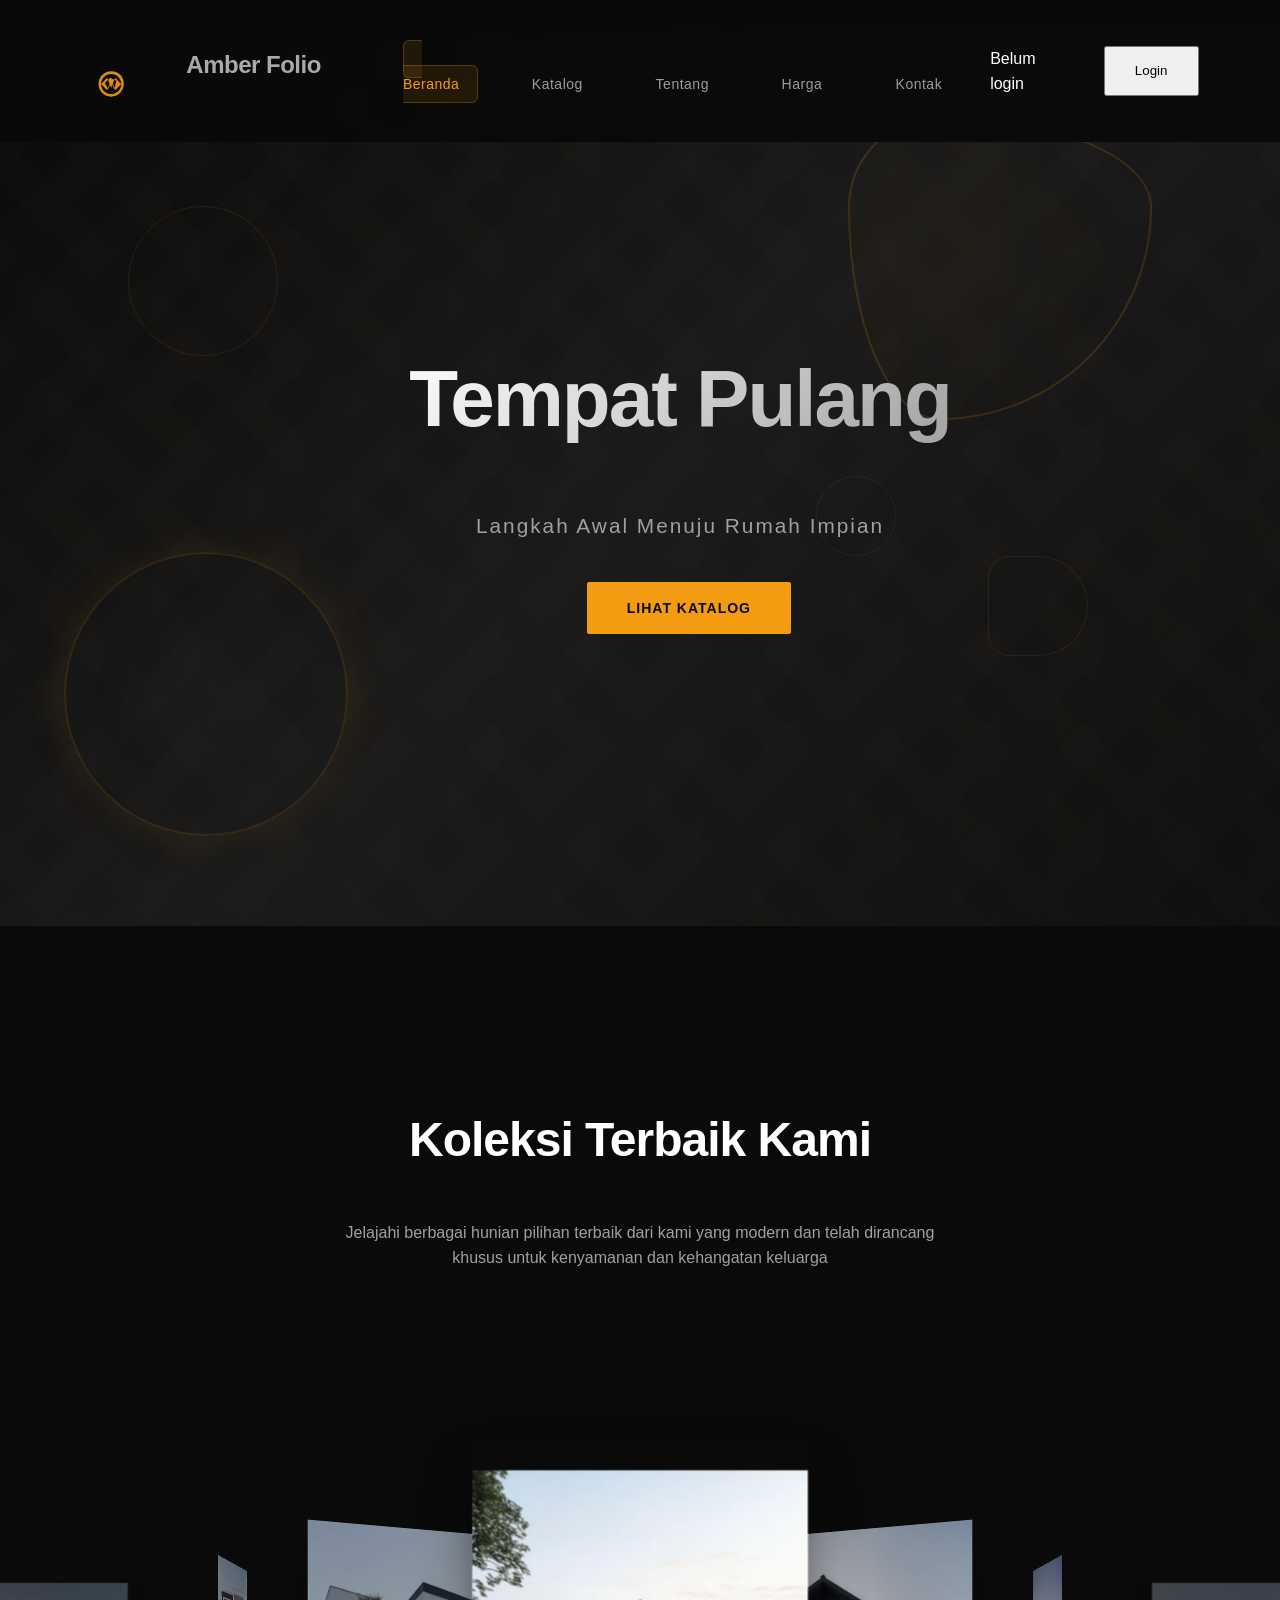
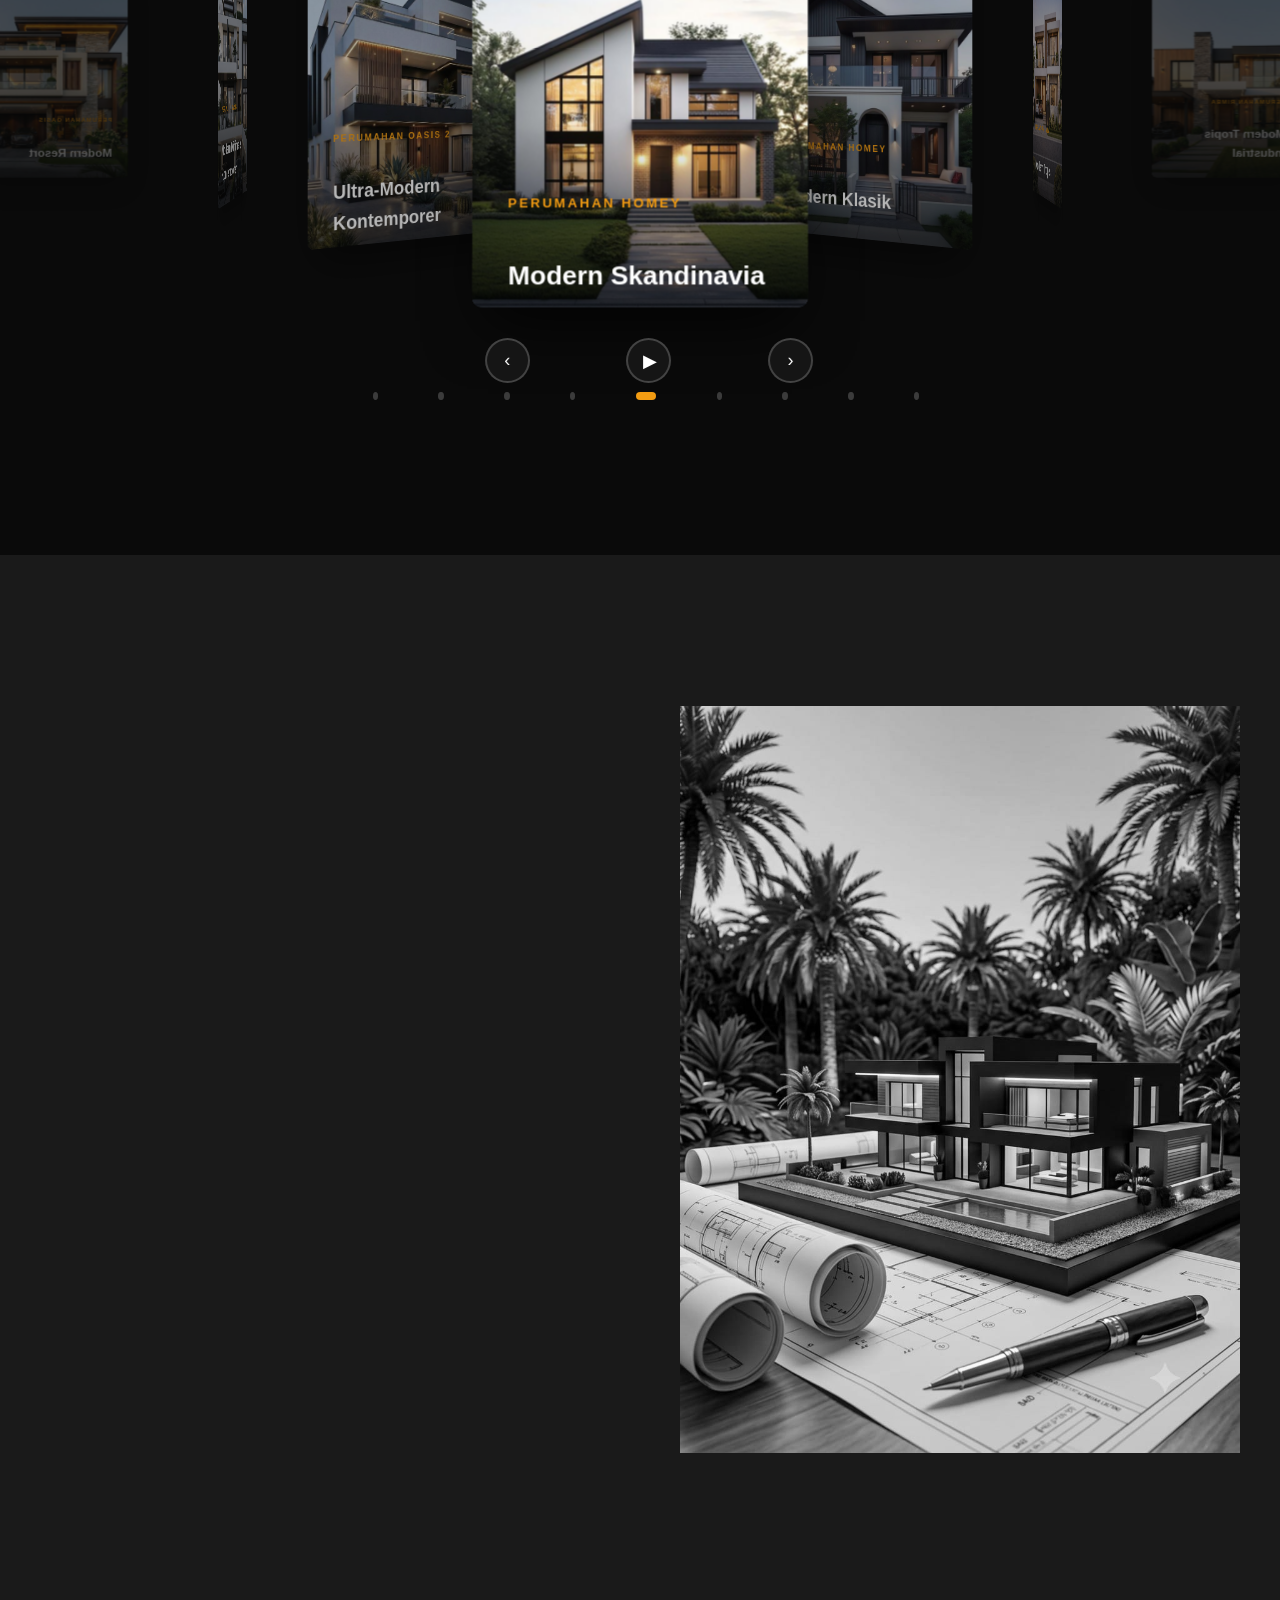
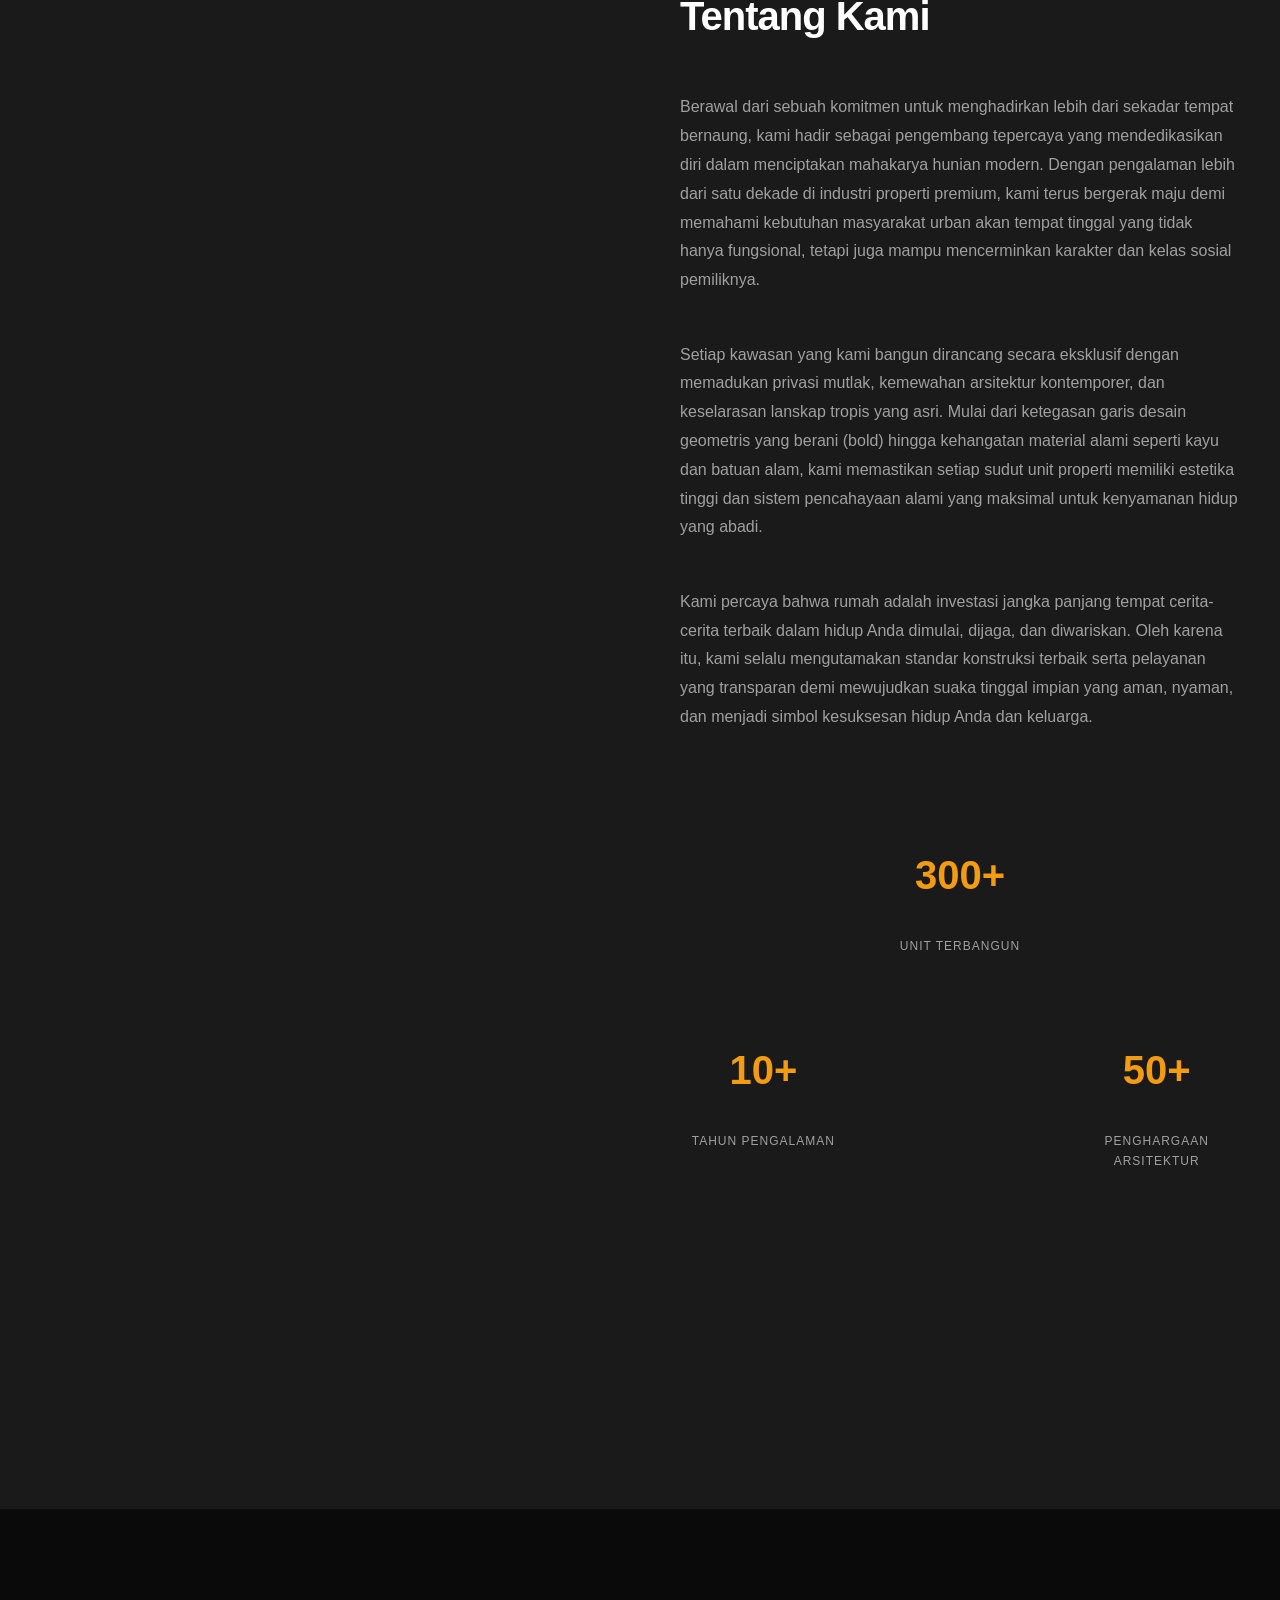
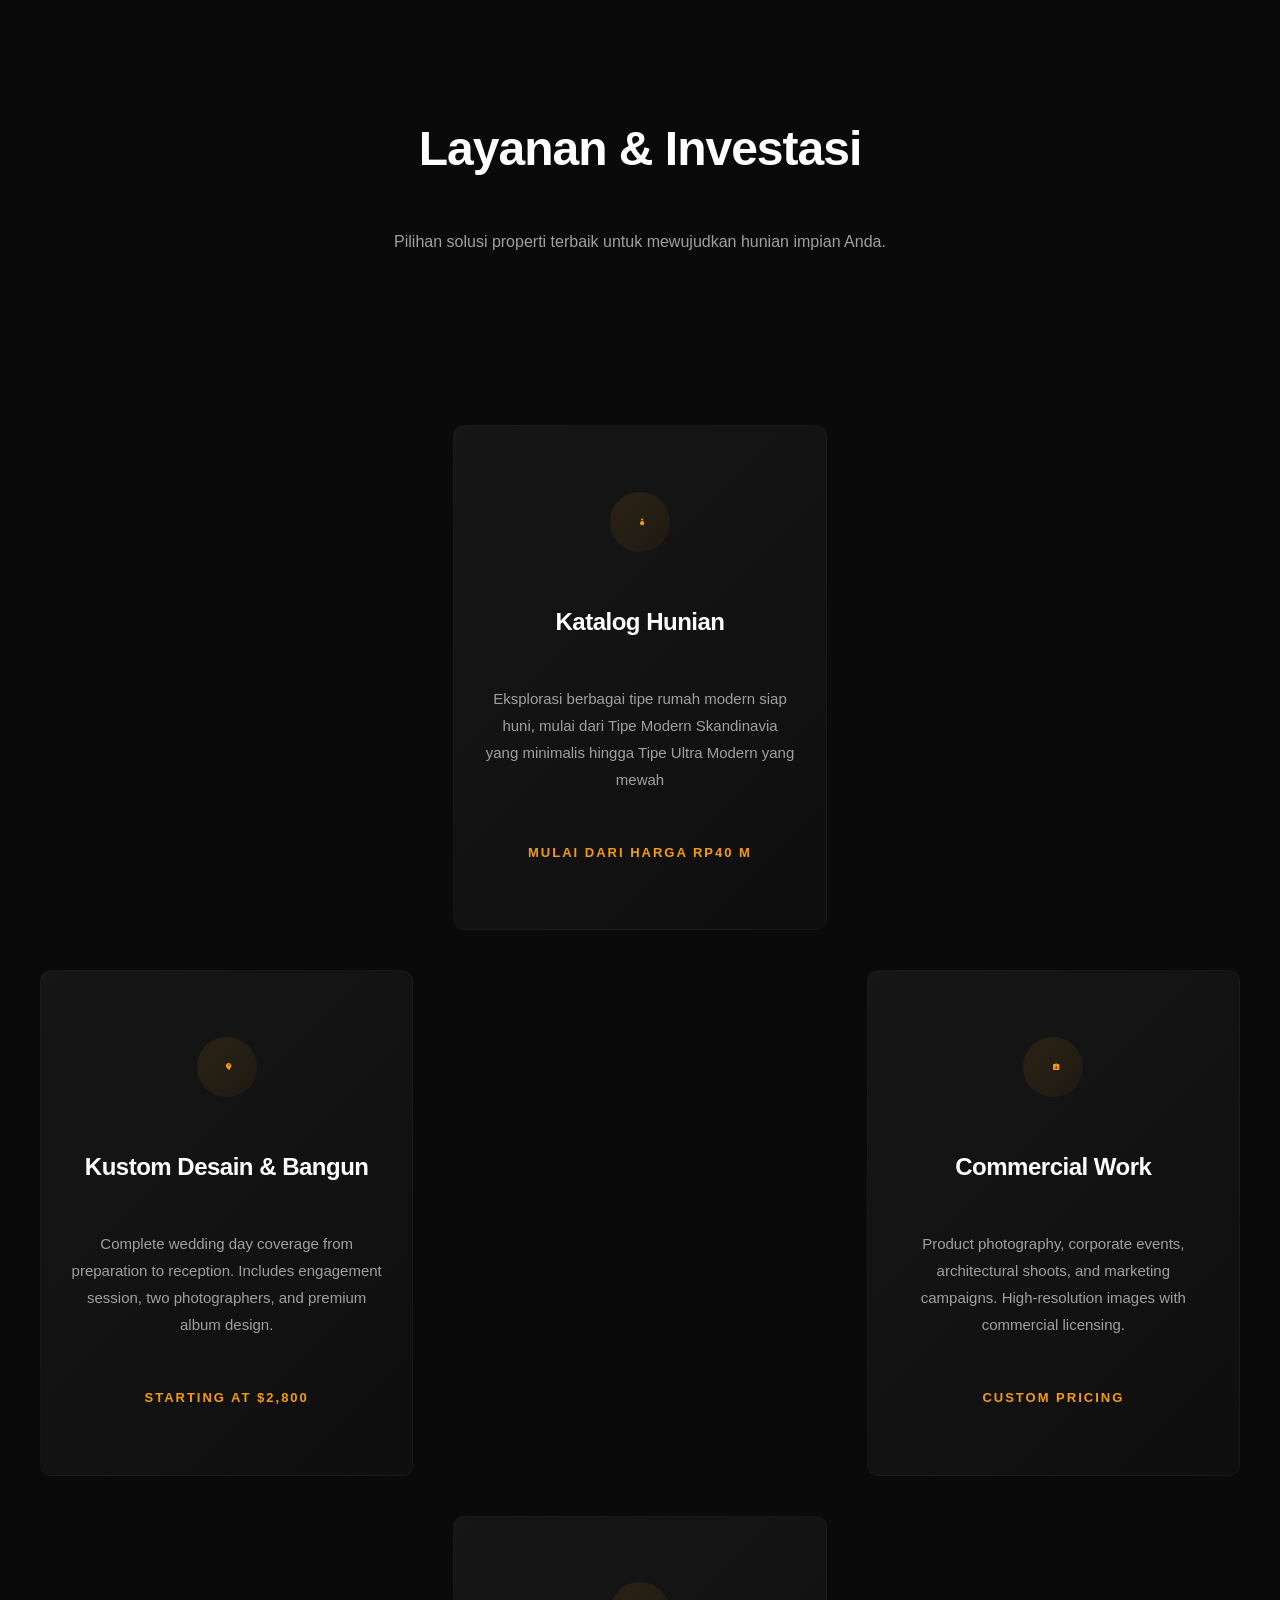
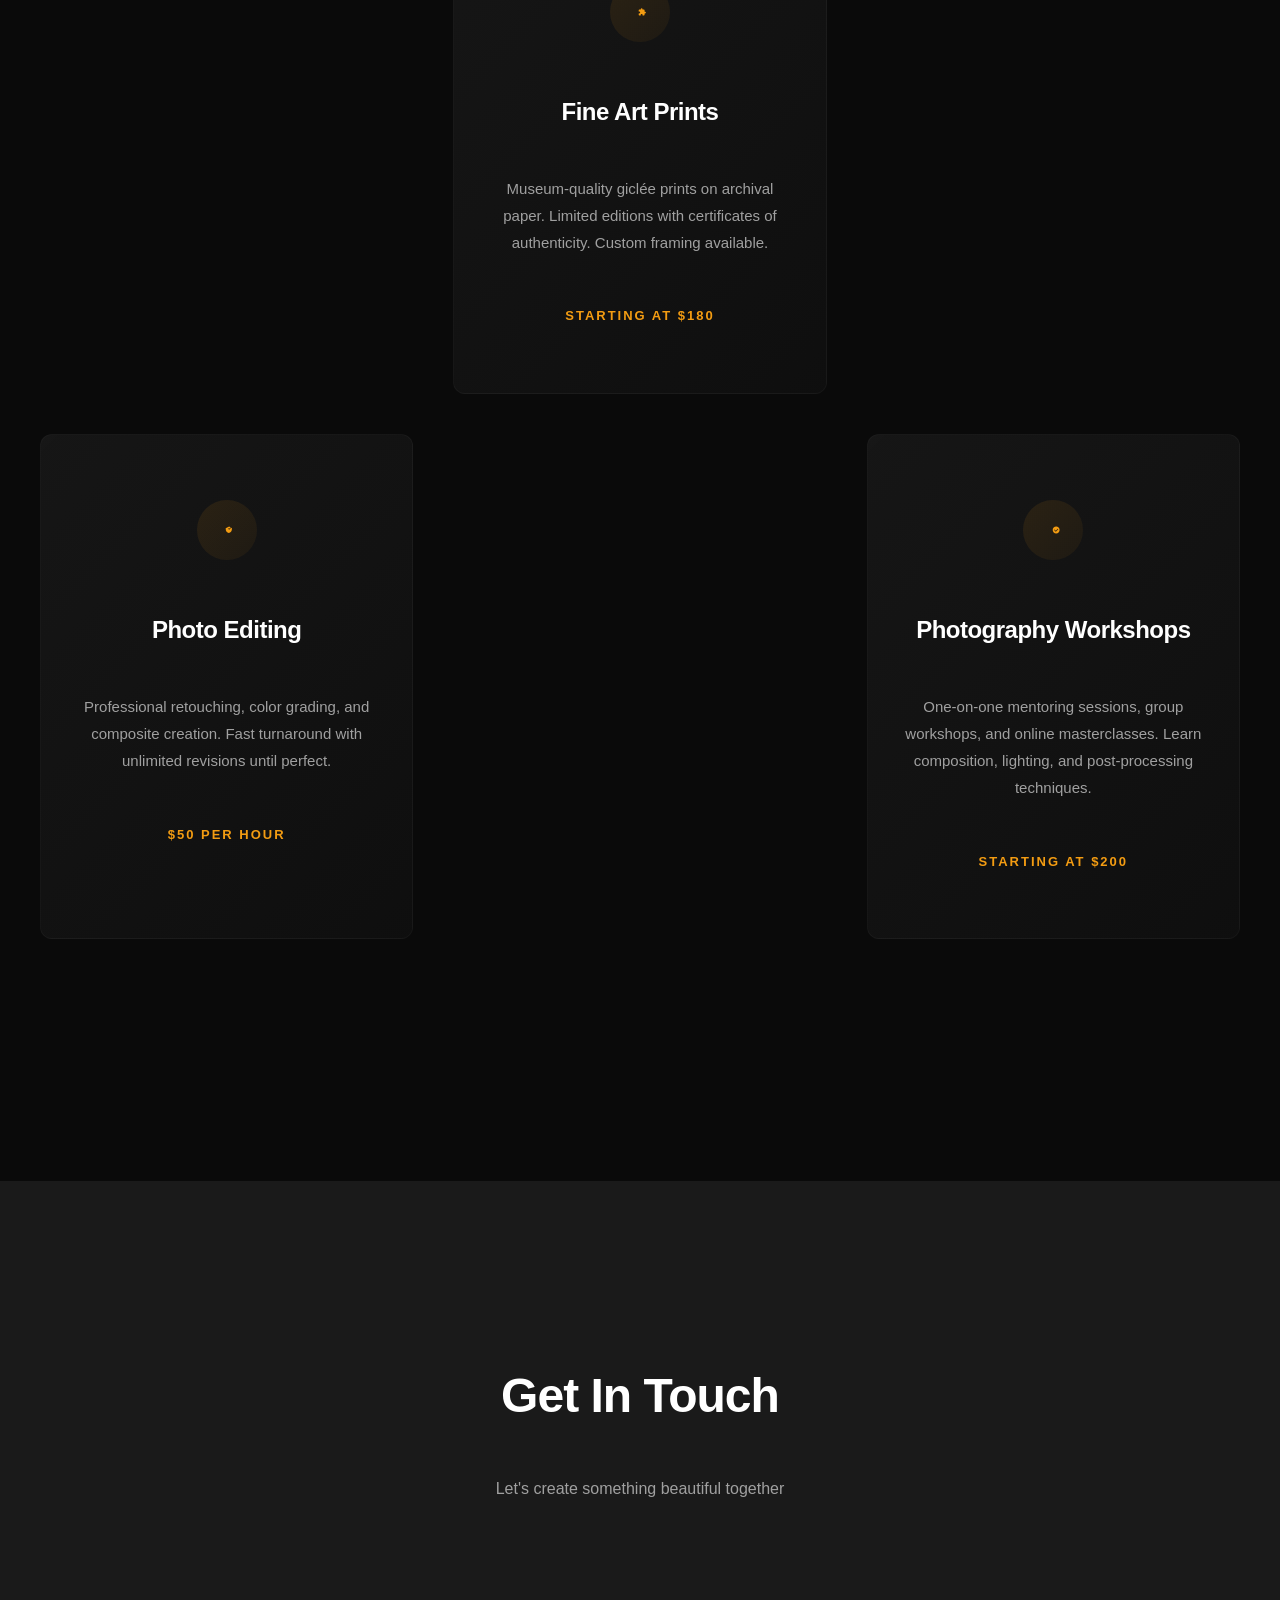
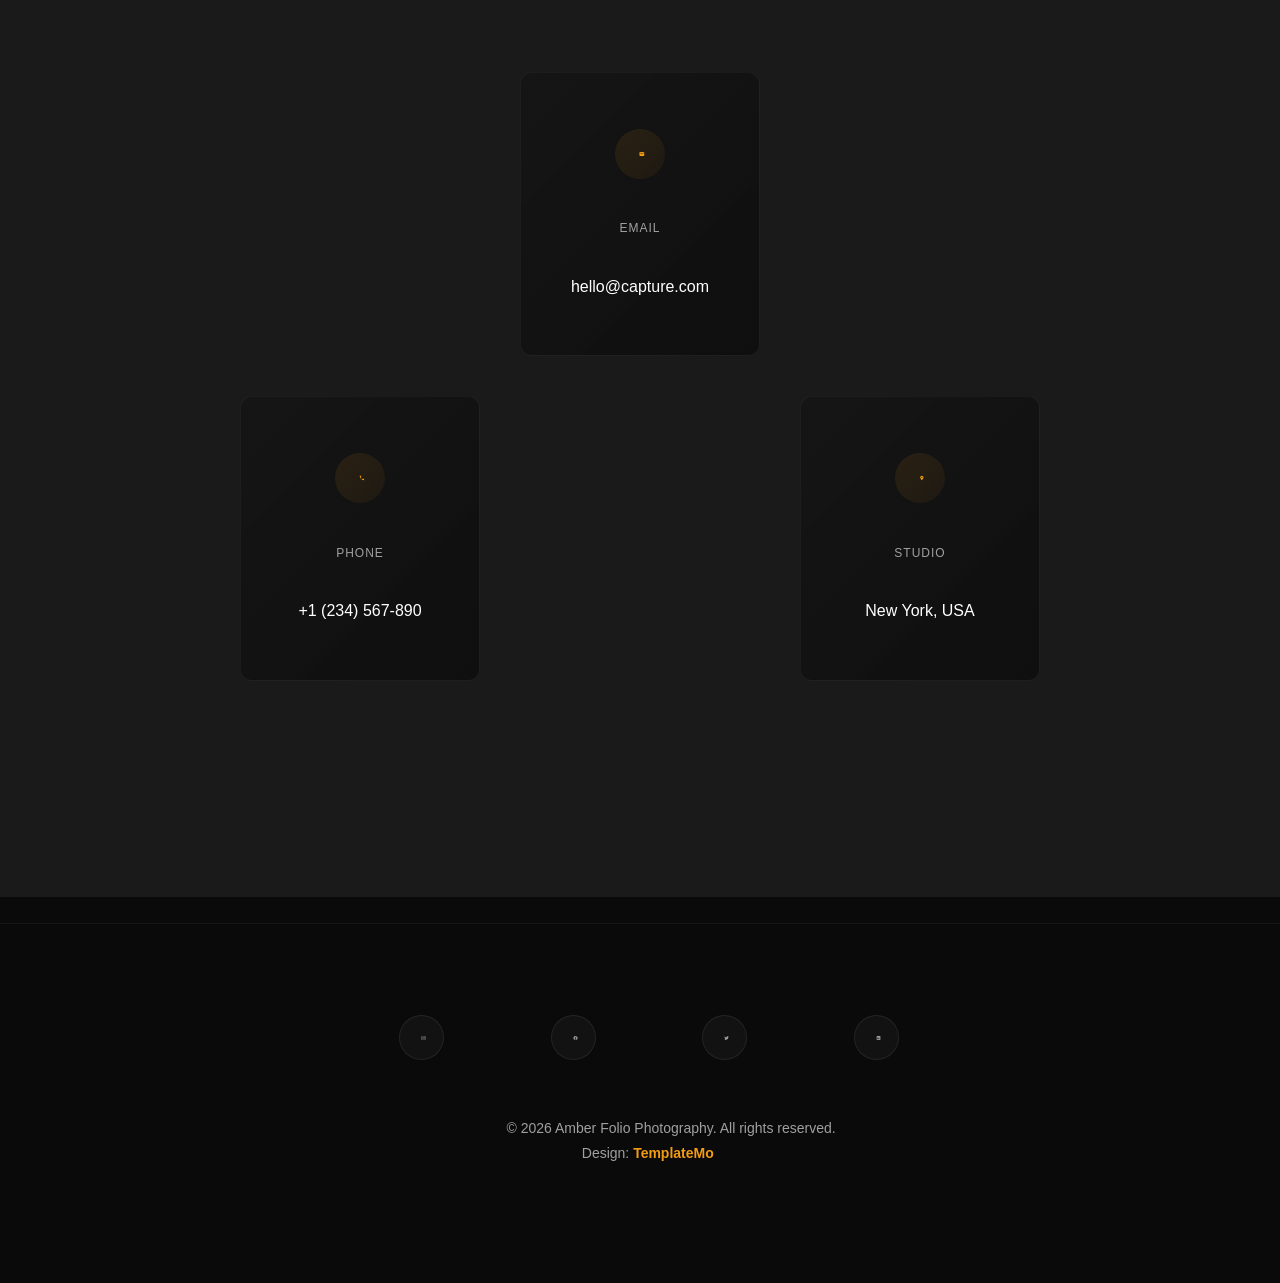
==== index.html @ 2e9ad2ec "Update index.html" ====
<!DOCTYPE html>
<html lang="en">
<head>
    <meta charset="UTF-8">
    <meta name="viewport" content="width=device-width, initial-scale=1.0">
    <title>Amber Folio Dark Photography Portfolio by TemplateMo</title>
    <link rel="stylesheet" href="templatemo-amber-folio.css">
<!--

TemplateMo 615 Amber Folio

https://templatemo.com/tm-615-amber-folio

-->
</head>
<body>
    <!-- Loading Screen -->
    <div class="loading-screen" id="loadingScreen">
        <div class="loader"></div>
    </div>

    <!-- Header Navigation -->
    <header id="header">
       <nav>
    <a href="#home" class="logo">
        <svg viewBox="0 0 24 24" xmlns="http://www.w3.org/2000/svg">
            <path d="M12 20C16.4 20 20 16.4 20 12C20 7.6 16.4 4 12 4C7.6 4 4 7.6 4 12C4 16.4 7.6 20 12 20M12 2C18.5 2 22 6.5 22 12C22 17.5 17.5 22 12 22C6.5 22 2 17.5 2 12C2 6.5 6.5 2 12 2M14.3 16.2L12 10L9.7 16.2L7 11.3L11.3 7L16.2 9.7L14.3 16.2M8.8 17L12 8L15.2 17L20 12L15.2 7L12 15L8.8 7L4 12L8.8 17Z"/>
        </svg>
        Amber Folio
    </a>
    
    <ul class="nav-menu" id="navMenu">
        <li><a href="#home">Beranda</a></li>
        <li><a href="#portfolio">Katalog</a></li>
        <li><a href="#about">Tentang</a></li>
        <li><a href="#services">Harga</a></li>
        <li><a href="#contact">Kontak</a></li>
        <br><br><br>
        <p id="userInfo">Belum login</p>
      <div id="authArea" style="display: flex; justify-content: flex-start;">
        <button onclick="window.location.href='login/login2.html'" class="nav-cta" style="width: 100px; height: 50px;">Login</button>
      </div>
    </ul>
    
    <div class="menu-toggle" id="menuToggle">
        <span></span>
        <span></span>
        <span></span>
    </div>
    </nav>
    </header>
    
    <!-- Hero Section -->
    <section class="hero-section" id="home">
        <div class="hero-bg"></div>
        <div class="hero-shapes">
            <div class="floating-accent accent-1"></div>
            <div class="floating-accent accent-2"></div>
            <div class="floating-accent accent-3"></div>
        </div>
        <div class="hero-content reveal">
            <h1 class="hero-title">Tempat Pulang</h1>
            <p class="hero-subtitle">Langkah Awal Menuju Rumah Impian</p>
            <a href="#portfolio" class="cta-button">Lihat Katalog</a>
        </div>
    </section>

    <!-- Portfolio Section with Coverflow -->
    <section class="portfolio-section" id="portfolio">
        <div class="section-header reveal">
            <h2 class="section-title">Koleksi Terbaik Kami</h2>
            <p class="section-subtitle">Jelajahi berbagai hunian pilihan terbaik dari kami yang modern dan telah dirancang khusus untuk kenyamanan dan kehangatan keluarga</p>
        </div>

        <div class="coverflow-wrapper">
            <div class="coverflow-container" id="coverflowContainer">
                <!-- Portrait Photography -->
                <div class="coverflow-item" data-index="0">
                    <img src="images/templatemo-amber-folio-01.jpg" alt="Portrait Photography" class="portfolio-image">
                    <div class="portfolio-overlay">
                        <div class="portfolio-category">Perumahan Rimba 2</div>
                        <h3 class="portfolio-title">Ultra-Modern Tropis</h3>
                        <p class="portfolio-description">3 lantai, garasi 2 mobil, 6 kamar, 4 kamar mandi</p>
                    </div>
                </div>

                <!-- Landscape Photography -->
                <div class="coverflow-item" data-index="1">
                    <img src="images/templatemo-amber-folio-02.jpg" alt="Landscape Photography" class="portfolio-image">
                    <div class="portfolio-overlay">
                        <div class="portfolio-category">Perumahan Oasis</div>
                        <h3 class="portfolio-title">Modern Resort</h3>
                        <p class="portfolio-description">3 lantai, garasi 4 mobil, 5 kamar, 4 kamar mandi</p>
                    </div>
                </div>

                <!-- Street Photography -->
                <div class="coverflow-item" data-index="2">
                    <img src="images/templatemo-amber-folio-03.jpg" alt="Street Photography" class="portfolio-image">
                    <div class="portfolio-overlay">
                        <div class="portfolio-category">Perumahan Oasis</div>
                        <h3 class="portfolio-title">Modern Minimalis Kontemporer</h3>
                        <p class="portfolio-description">4 lantai, garasi 4 mobil, 8 kamar, 6 kamar mandi</p>
                    </div>
                </div>

                <!-- Architecture Photography -->
                <div class="coverflow-item" data-index="3">
                    <img src="images/templatemo-amber-folio-04.jpg" alt="Architecture Photography" class="portfolio-image">
                    <div class="portfolio-overlay">
                        <div class="portfolio-category">Perumahan Oasis 2</div>
                        <h3 class="portfolio-title">Ultra-Modern Kontemporer</h3>
                        <p class="portfolio-description">3 lantai, 6 kamar, 4 kamar mandi</p>
                    </div>
                </div>

                <!-- Fashion Photography -->
                <div class="coverflow-item" data-index="4">
                    <img src="images/templatemo-amber-folio-05.jpg" alt="Fashion Photography" class="portfolio-image">
                    <div class="portfolio-overlay">
                        <div class="portfolio-category">Perumahan Homey</div>
                        <h3 class="portfolio-title">Modern Skandinavia</h3>
                        <p class="portfolio-description">2 lantai, 3 kamar, 2 kamar mandi</p>
                    </div>
                </div>

                <!-- Wildlife Photography -->
                <div class="coverflow-item" data-index="5">
                    <img src="images/templatemo-amber-folio-06.jpg" alt="Wildlife Photography" class="portfolio-image">
                    <div class="portfolio-overlay">
                        <div class="portfolio-category">Perumahan Homey</div>
                        <h3 class="portfolio-title">Modern Klasik</h3>
                        <p class="portfolio-description">2 lantai, garasi 2 mobil, 4 kamar, 3 kamar mandi</p>
                    </div>
                </div>

                <!-- Black & White Photography -->
                <div class="coverflow-item" data-index="6">
                    <img src="images/templatemo-amber-folio-07.jpg" alt="Black and White Photography" class="portfolio-image">
                    <div class="portfolio-overlay">
                        <div class="portfolio-category">Perumahan Rimba</div>
                        <h3 class="portfolio-title">Modern Tropis</h3>
                        <p class="portfolio-description">2 lantai, garasi 2 mobil, 3 kamar, 3 kamar mandi</p>
                    </div>
                </div>

                <!-- Event Photography -->
                <div class="coverflow-item" data-index="7">
                    <img src="images/templatemo-amber-folio-08.jpg" alt="Event Photography" class="portfolio-image">
                    <div class="portfolio-overlay">
                        <div class="portfolio-category">Perumahan Rimba</div>
                        <h3 class="portfolio-title">Modern Tropis Industrial</h3>
                        <p class="portfolio-description">2 lantai, garasi 2 mobil, 3 kamar, 3 kamar mandi</p>
                    </div>
                </div>

                <!-- Abstract Photography -->
                <div class="coverflow-item" data-index="8">
                    <img src="images/templatemo-amber-folio-09.jpg" alt="Abstract Photography" class="portfolio-image">
                    <div class="portfolio-overlay">
                        <div class="portfolio-category">Perumahan Bolddy</div>
                        <h3 class="portfolio-title">Modern Bold</h3>
                        <p class="portfolio-description">2 lantai, garasi 2 mobil, 3 kamar, 3 kamar mandi</p>
                    </div>
                </div>
            </div>

            <!-- Navigation Controls -->
            <div class="coverflow-controls">
                <button class="control-btn" id="prevBtn">‹</button>
                <button class="control-btn" id="playPauseBtn">▶</button>
                <button class="control-btn" id="nextBtn">›</button>
            </div>

            <!-- Indicators -->
            <div class="indicators" id="indicators">
                <div class="indicator active" data-index="0"></div>
                <div class="indicator" data-index="1"></div>
                <div class="indicator" data-index="2"></div>
                <div class="indicator" data-index="3"></div>
                <div class="indicator" data-index="4"></div>
                <div class="indicator" data-index="5"></div>
                <div class="indicator" data-index="6"></div>
                <div class="indicator" data-index="7"></div>
                <div class="indicator" data-index="8"></div>
            </div>
        </div>
    </section>

    <!-- About Section -->
    <section class="about-section" id="about">
        <div class="about-container reveal">
            <div class="about-image">
                <img src="images/templatemo-about-artist.jpg" alt="Photographer">
            </div>
            <div class="about-content">
                <h2>Tentang Kami</h2>
                <p>Berawal dari sebuah komitmen untuk menghadirkan lebih dari sekadar tempat bernaung, kami hadir sebagai pengembang tepercaya yang mendedikasikan diri dalam menciptakan mahakarya hunian modern. Dengan pengalaman lebih dari satu dekade di industri properti premium, kami terus bergerak maju demi memahami kebutuhan masyarakat urban akan tempat tinggal yang tidak hanya fungsional, tetapi juga mampu mencerminkan karakter dan kelas sosial pemiliknya.</p>
                <p>Setiap kawasan yang kami bangun dirancang secara eksklusif dengan memadukan privasi mutlak, kemewahan arsitektur kontemporer, dan keselarasan lanskap tropis yang asri. Mulai dari ketegasan garis desain geometris yang berani (bold) hingga kehangatan material alami seperti kayu dan batuan alam, kami memastikan setiap sudut unit properti memiliki estetika tinggi dan sistem pencahayaan alami yang maksimal untuk kenyamanan hidup yang abadi.</p>
                <p>Kami percaya bahwa rumah adalah investasi jangka panjang tempat cerita-cerita terbaik dalam hidup Anda dimulai, dijaga, dan diwariskan. Oleh karena itu, kami selalu mengutamakan standar konstruksi terbaik serta pelayanan yang transparan demi mewujudkan suaka tinggal impian yang aman, nyaman, dan menjadi simbol kesuksesan hidup Anda dan keluarga.</p>
                
                <div class="stats">
                    <div class="stat-item">
                        <div class="stat-number">300+</div>
                        <div class="stat-label">UNIT TERBANGUN</div>
                    </div>
                    <div class="stat-item">
                        <div class="stat-number">10+</div>
                        <div class="stat-label">TAHUN PENGALAMAN</div>
                    </div>
                    <div class="stat-item">
                        <div class="stat-number">50+</div>
                        <div class="stat-label">PENGHARGAAN ARSITEKTUR</div>
                    </div>
                </div>
            </div>
        </div>
    </section>

    <!-- Services Section -->
    <section class="services-section" id="services">
        <div class="services-container">
            <div class="section-header reveal">
                <h2 class="section-title">Layanan & Investasi</h2>
                <p class="section-subtitle">Pilihan solusi properti terbaik untuk mewujudkan hunian impian Anda.</p>
            </div>

            <div class="services-grid reveal">
                <div class="service-card">
                    <div class="service-icon">
                        <svg viewBox="0 0 24 24" xmlns="http://www.w3.org/2000/svg">
                            <path d="M12 2C10.34 2 9 3.34 9 5C9 6.66 10.34 8 12 8C13.66 8 15 6.66 15 5C15 3.34 13.66 2 12 2ZM12 9C8.69 9 6 11.69 6 15C6 16.66 6.56 18.17 7.5 19.32V22L12 20L16.5 22V19.32C17.44 18.17 18 16.66 18 15C18 11.69 15.31 9 12 9Z"/>
                        </svg>
                    </div>
                    <h3 class="service-title">Katalog Hunian</h3>
                    <p class="service-description">Eksplorasi berbagai tipe rumah modern siap huni, mulai dari Tipe Modern Skandinavia yang minimalis hingga  Tipe Ultra Modern yang mewah</p>
                    <div class="service-price">Mulai dari harga Rp40 M</div>
                </div>

                <div class="service-card">
                    <div class="service-icon">
                        <svg viewBox="0 0 24 24" xmlns="http://www.w3.org/2000/svg">
                            <path d="M12 6.5C12 5.67 11.33 5 10.5 5S9 5.67 9 6.5 9.67 8 10.5 8 12 7.33 12 6.5M13.5 5C12.67 5 12 5.67 12 6.5S12.67 8 13.5 8 15 7.33 15 6.5 14.33 5 13.5 5M12 21.35L5.35 14.7C3.58 12.93 2.61 10.54 2.61 8.04C2.61 3.74 6.05 0.25 10.36 0.21C14.72 0.17 18.29 3.69 18.29 8C18.29 10.53 17.34 12.88 15.58 14.65L12 21.35Z"/>
                        </svg>
                    </div>
                    <h3 class="service-title">Kustom Desain & Bangun</h3>
                    <p class="service-description">Complete wedding day coverage from preparation to reception. Includes engagement session, two photographers, and premium album design.</p>
                    <div class="service-price">Starting at $2,800</div>
                </div>

                <div class="service-card">
                    <div class="service-icon">
                        <svg viewBox="0 0 24 24" xmlns="http://www.w3.org/2000/svg">
                            <path d="M19 3H14.82C14.4 1.84 13.3 1 12 1S9.6 1.84 9.18 3H5C3.9 3 3 3.9 3 5V19C3 20.1 3.9 21 5 21H19C20.1 21 21 20.1 21 19V5C21 3.9 20.1 3 19 3ZM12 3C12.55 3 13 3.45 13 4S12.55 5 12 5 11 4.55 11 4 11.45 3 12 3ZM12 18L8 14H11V9H13V14H16L12 18Z"/>
                        </svg>
                    </div>
                    <h3 class="service-title">Commercial Work</h3>
                    <p class="service-description">Product photography, corporate events, architectural shoots, and marketing campaigns. High-resolution images with commercial licensing.</p>
                    <div class="service-price">Custom Pricing</div>
                </div>

                <div class="service-card">
                    <div class="service-icon">
                        <svg viewBox="0 0 24 24" xmlns="http://www.w3.org/2000/svg">
                            <path d="M20.5 11H19V7C19 5.9 18.1 5 17 5H13V3.5C13 2.12 11.88 1 10.5 1S8 2.12 8 3.5V5H4C2.9 5 2 5.9 2 7V10.8H3.5C4.99 10.8 6.2 12.01 6.2 13.5S4.99 16.2 3.5 16.2H2V20C2 21.1 2.9 22 4 22H7.8V20.5C7.8 19.01 9.01 17.8 10.5 17.8S13.2 19.01 13.2 20.5V22H17C18.1 22 19 21.1 19 20V16H20.5C21.88 16 23 14.88 23 13.5S21.88 11 20.5 11Z"/>
                        </svg>
                    </div>
                    <h3 class="service-title">Fine Art Prints</h3>
                    <p class="service-description">Museum-quality giclée prints on archival paper. Limited editions with certificates of authenticity. Custom framing available.</p>
                    <div class="service-price">Starting at $180</div>
                </div>

                <div class="service-card">
                    <div class="service-icon">
                        <svg viewBox="0 0 24 24" xmlns="http://www.w3.org/2000/svg">
                            <path d="M12 2L2 7V9C2 14.55 5.84 19.74 11 21C16.16 19.74 20 14.55 20 9V7L12 2ZM12 11.5L9 8.5L10.41 7.09L12 8.67L15.59 5.09L17 6.5L12 11.5Z"/>
                        </svg>
                    </div>
                    <h3 class="service-title">Photo Editing</h3>
                    <p class="service-description">Professional retouching, color grading, and composite creation. Fast turnaround with unlimited revisions until perfect.</p>
                    <div class="service-price">$50 per hour</div>
                </div>

                <div class="service-card">
                    <div class="service-icon">
                        <svg viewBox="0 0 24 24" xmlns="http://www.w3.org/2000/svg">
                            <path d="M12 2C6.48 2 2 6.48 2 12S6.48 22 12 22 22 17.52 22 12 17.52 2 12 2ZM11 17L6 12L7.41 10.59L11 14.17L16.59 8.59L18 10L11 17Z"/>
                        </svg>
                    </div>
                    <h3 class="service-title">Photography Workshops</h3>
                    <p class="service-description">One-on-one mentoring sessions, group workshops, and online masterclasses. Learn composition, lighting, and post-processing techniques.</p>
                    <div class="service-price">Starting at $200</div>
                </div>
            </div>
        </div>
    </section>

    <!-- Contact Section -->
    <section class="contact-section" id="contact">
        <div class="contact-container">
            <div class="section-header reveal">
                <h2 class="section-title">Get In Touch</h2>
                <p class="section-subtitle">Let's create something beautiful together</p>
            </div>

            <div class="contact-info reveal">
                <a href="mailto:hello@capture.com" class="contact-item">
                    <div class="contact-icon">
                        <svg viewBox="0 0 24 24" xmlns="http://www.w3.org/2000/svg">
                            <path d="M20 4H4C2.9 4 2 4.9 2 6V18C2 19.1 2.9 20 4 20H20C21.1 20 22 19.1 22 18V6C22 4.9 21.1 4 20 4ZM20 8L12 13L4 8V6L12 11L20 6V8Z"/>
                        </svg>
                    </div>
                    <div class="contact-label">Email</div>
                    <div class="contact-value">hello@capture.com</div>
                </a>

                <a href="tel:+1234567890" class="contact-item">
                    <div class="contact-icon">
                        <svg viewBox="0 0 24 24" xmlns="http://www.w3.org/2000/svg">
                            <path d="M6.62 10.79C8.06 13.62 10.38 15.94 13.21 17.38L15.41 15.18C15.69 14.9 16.08 14.82 16.43 14.93C17.55 15.3 18.75 15.5 20 15.5C20.55 15.5 21 15.95 21 16.5V20C21 20.55 20.55 21 20 21C10.61 21 3 13.39 3 4C3 3.45 3.45 3 4 3H7.5C8.05 3 8.5 3.45 8.5 4C8.5 5.25 8.7 6.45 9.07 7.57C9.18 7.92 9.1 8.31 8.82 8.59L6.62 10.79Z"/>
                        </svg>
                    </div>
                    <div class="contact-label">Phone</div>
                    <div class="contact-value">+1 (234) 567-890</div>
                </a>

                <a href="https://maps.google.com/?q=New+York+USA" target="_blank" rel="noopener" class="contact-item">
                    <div class="contact-icon">
                        <svg viewBox="0 0 24 24" xmlns="http://www.w3.org/2000/svg">
                            <path d="M12 2C8.13 2 5 5.13 5 9C5 14.25 12 22 12 22S19 14.25 19 9C19 5.13 15.87 2 12 2ZM12 11.5C10.62 11.5 9.5 10.38 9.5 9S10.62 6.5 12 6.5S14.5 7.62 14.5 9S13.38 11.5 12 11.5Z"/>
                        </svg>
                    </div>
                    <div class="contact-label">Studio</div>
                    <div class="contact-value">New York, USA</div>
                </a>
            </div>
        </div>
    </section>

    <!-- Footer -->
    <footer>
        <div class="footer-content">
            <div class="social-links">
                <a href="https://instagram.com" target="_blank" rel="noopener" class="social-link" aria-label="Instagram">
                    <svg viewBox="0 0 24 24" xmlns="http://www.w3.org/2000/svg">
                        <path d="M7.8 2H16.2C19.4 2 22 4.6 22 7.8V16.2C22 19.4 19.4 22 16.2 22H7.8C4.6 22 2 19.4 2 16.2V7.8C2 4.6 4.6 2 7.8 2M7.6 4C5.61 4 4 5.61 4 7.6V16.4C4 18.39 5.61 20 7.6 20H16.4C18.39 20 20 18.39 20 16.4V7.6C20 5.61 18.39 4 16.4 4H7.6M17.25 5.5C17.94 5.5 18.5 6.06 18.5 6.75S17.94 8 17.25 8S16 7.44 16 6.75S16.56 5.5 17.25 5.5M12 7C14.76 7 17 9.24 17 12S14.76 17 12 17S7 14.76 7 12S9.24 7 12 7M12 9C10.34 9 9 10.34 9 12S10.34 15 12 15S15 13.66 15 12S13.66 9 12 9Z"/>
                    </svg>
                </a>
                <a href="https://facebook.com/templatemo" target="_blank" rel="noopener" class="social-link" aria-label="Facebook">
                    <svg viewBox="0 0 24 24" xmlns="http://www.w3.org/2000/svg">
                        <path d="M12 2.04C6.5 2.04 2 6.53 2 12.06C2 17.06 5.66 21.21 10.44 21.96V14.96H7.9V12.06H10.44V9.85C10.44 7.34 11.93 5.96 14.22 5.96C15.31 5.96 16.45 6.15 16.45 6.15V8.62H15.19C13.95 8.62 13.56 9.39 13.56 10.18V12.06H16.34L15.89 14.96H13.56V21.96C18.34 21.21 22 17.06 22 12.06C22 6.53 17.5 2.04 12 2.04Z"/>
                    </svg>
                </a>
                <a href="https://x.com/minthu" target="_blank" rel="noopener" class="social-link" aria-label="Twitter">
                    <svg viewBox="0 0 24 24" xmlns="http://www.w3.org/2000/svg">
                        <path d="M22.46 6C21.69 6.35 20.86 6.58 20 6.69C20.88 6.16 21.56 5.32 21.88 4.31C21.05 4.81 20.13 5.16 19.16 5.36C18.37 4.5 17.26 4 16 4C13.65 4 11.73 5.92 11.73 8.29C11.73 8.63 11.77 8.96 11.84 9.27C8.28 9.09 5.11 7.38 3 4.79C2.63 5.42 2.42 6.16 2.42 6.94C2.42 8.43 3.17 9.75 4.33 10.5C3.62 10.5 2.96 10.3 2.38 10V10.03C2.38 12.11 3.86 13.85 5.82 14.24C5.46 14.34 5.08 14.39 4.69 14.39C4.42 14.39 4.15 14.36 3.89 14.31C4.43 16 6 17.26 7.89 17.29C6.43 18.45 4.58 19.13 2.56 19.13C2.22 19.13 1.88 19.11 1.54 19.07C3.44 20.29 5.74 21 8.23 21C16 21 20.33 14.46 20.33 8.79C20.33 8.6 20.33 8.42 20.32 8.23C21.16 7.63 21.88 6.87 22.46 6Z"/>
                    </svg>
                </a>
                <a href="https://linkedin.com" target="_blank" rel="noopener" class="social-link" aria-label="LinkedIn">
                    <svg viewBox="0 0 24 24" xmlns="http://www.w3.org/2000/svg">
                        <path d="M19 3C19.55 3 20.05 3.21 20.41 3.59C20.79 3.95 21 4.45 21 5V19C21 19.55 20.79 20.05 20.41 20.41C20.05 20.79 19.55 21 19 21H5C4.45 21 3.95 20.79 3.59 20.41C3.21 20.05 3 19.55 3 19V5C3 4.45 3.21 3.95 3.59 3.59C3.95 3.21 4.45 3 5 3H19M18.5 18.5V13.2C18.5 11.87 17.45 10.82 16.12 10.82C15.21 10.82 14.46 11.37 14.17 12.15V11H11.5V18.5H14.17V13.57C14.17 12.82 14.79 12.2 15.54 12.2C16.29 12.2 16.91 12.82 16.91 13.57V18.5H18.5M6.88 9.57C7.63 9.57 8.25 8.96 8.25 8.21C8.25 7.46 7.63 6.84 6.88 6.84C6.13 6.84 5.5 7.46 5.5 8.21C5.5 8.96 6.13 9.57 6.88 9.57M8.21 18.5V11H5.5V18.5H8.21Z"/>
                    </svg>
                </a>
            </div>
            <p class="footer-text">
                © 2026 Amber Folio Photography. All rights reserved.<br>
                Design: <a href="https://templatemo.com" target="_blank" rel="noopener">TemplateMo</a>
            </p>
        </div>
    </footer>
   <script src="templatemo-amber-script.js"></script>
    <script src="login/js/welcome.js"></script>
    <script>
        const params = new URLSearchParams(window.location.search);
        if (params.get("login") === "true") {
            document.getElementById("userInfo").textContent = "Sudah login";
        }
    </script>
</body>
</html>
---- templatemo-amber-folio.css ----
@charset "utf-8";
/* 

CSS Document 

TemplateMo 615 Amber Folio

https://templatemo.com/tm-615-amber-folio

*/

* {
	margin: 0;
	padding: 0;
	box-sizing: border-box;
}

:root {
	--primary-dark: #0a0a0a;
	--secondary-dark: #1a1a1a;
	--accent-color: #f39c12;
	--text-light: #ffffff;
	--text-gray: #a0a0a0;
	--card-dark: #151515;
}

html {
	scroll-behavior: smooth;
}

body {
	font-family: 'Inter', -apple-system, BlinkMacSystemFont, 'Segoe UI', sans-serif;
	background: var(--primary-dark);
	color: var(--text-light);
	overflow-x: hidden;
	line-height: 1.6;
}

/* Custom Scrollbar */
::-webkit-scrollbar {
	width: 8px;
}

::-webkit-scrollbar-track {
	background: var(--secondary-dark);
}

::-webkit-scrollbar-thumb {
	background: var(--accent-color);
	border-radius: 4px;
}

/* Header Navigation */
header {
	position: fixed;
	top: 0;
	left: 0;
	right: 0;
	background: rgba(10, 10, 10, 0.95);
	backdrop-filter: blur(10px);
	z-index: 1000;
	padding: 20px 0;
	transition: all 0.3s ease;
}

header.scrolled {
	padding: 15px 0;
	background: rgba(10, 10, 10, 0.98);
}

nav {
	max-width: 1400px;
	margin: 0 auto;
	padding: 0 30px;
	display: flex;
	justify-content: space-between;
	align-items: center;
}

.logo {
	font-size: 24px;
	font-weight: 700;
	letter-spacing: -0.5px;
	color: rgba(255, 255, 255, 0.65);
	text-decoration: none;
	display: flex;
	align-items: center;
	gap: 12px;
	transition: all 0.3s ease;
}

.logo:hover {
	color: rgba(255, 255, 255, 0.85);
}

.logo svg {
	width: 32px;
	height: 32px;
	fill: var(--accent-color);
	opacity: 0.9;
	transition: all 0.3s ease;
}

.logo:hover svg {
	opacity: 1;
	transform: rotate(-5deg) scale(1.05);
}

.nav-menu {
	display: flex;
	list-style: none;
	gap: 5px;
}

.nav-menu a {
	color: rgba(255, 255, 255, 0.6);
	text-decoration: none;
	font-size: 14px;
	font-weight: 500;
	letter-spacing: 0.5px;
	padding: 10px 18px;
	position: relative;
	transition: all 0.3s ease;
	border-radius: 6px;
	background: transparent;
	border: 1px solid transparent;
}

.nav-menu a::before {
	content: '';
	position: absolute;
	top: 50%;
	left: 50%;
	width: 0;
	height: 0;
	background: radial-gradient(circle, rgba(243, 156, 18, 0.15) 0%, transparent 70%);
	border-radius: 50%;
	transform: translate(-50%, -50%);
	transition: all 0.4s ease;
	z-index: -1;
}

.nav-menu a:hover {
	color: rgba(255, 255, 255, 0.9);
	background: linear-gradient(135deg,
			rgba(243, 156, 18, 0.08) 0%,
			rgba(243, 156, 18, 0.03) 100%);
	border-color: rgba(243, 156, 18, 0.2);
	transform: translateY(-1px);
}

.nav-menu a:hover::before {
	width: 100%;
	height: 100%;
	border-radius: 6px;
}

.nav-menu a.active {
	color: var(--accent-color);
	background: rgba(243, 156, 18, 0.1);
	border-color: rgba(243, 156, 18, 0.25);
}

/* Mobile Menu Toggle */
.menu-toggle {
	display: none;
	flex-direction: column;
	cursor: pointer;
	gap: 4px;
}

.menu-toggle span {
	width: 25px;
	height: 2px;
	background: var(--text-light);
	transition: all 0.3s ease;
}

/* Hero Section */
.hero-section {
	height: 100vh;
	display: flex;
	align-items: center;
	justify-content: center;
	position: relative;
	background: linear-gradient(135deg, #0a0a0a 0%, #1a1a1a 50%, #0f0f0f 100%);
	margin-top: 0;
	overflow: hidden;
}

.hero-bg {
	position: absolute;
	top: 0;
	left: 0;
	right: 0;
	bottom: 0;
	opacity: 0.2;
	background-image:
		repeating-linear-gradient(45deg, transparent, transparent 35px, rgba(243, 156, 18, 0.04) 35px, rgba(243, 156, 18, 0.04) 70px),
		repeating-linear-gradient(-45deg, transparent, transparent 35px, rgba(255, 255, 255, .04) 35px, rgba(255, 255, 255, .04) 70px),
		repeating-linear-gradient(90deg, transparent, transparent 50px, rgba(243, 156, 18, 0.03) 50px, rgba(243, 156, 18, 0.03) 100px);
}

/* Animated geometric shapes for hero background */
.hero-section::before {
	content: '';
	position: absolute;
	top: 10%;
	right: 10%;
	width: 300px;
	height: 300px;
	border: 2px solid rgba(243, 156, 18, 0.15);
	border-radius: 30% 70% 70% 30% / 30% 30% 70% 70%;
	animation: morphShape 20s ease-in-out infinite;
	background: radial-gradient(circle at 30% 50%, rgba(243, 156, 18, 0.03), transparent 70%);
}

.hero-section::after {
	content: '';
	position: absolute;
	bottom: 10%;
	left: 5%;
	width: 280px;
	height: 280px;
	border: 2px solid rgba(243, 156, 18, 0.12);
	border-radius: 50%;
	animation: rotateShape 25s linear infinite;
	background: radial-gradient(circle at 50% 50%, rgba(255, 255, 255, 0.02), transparent 60%);
	box-shadow: 0 0 40px rgba(243, 156, 18, 0.1);
}

/* Additional floating accent shapes */
.hero-shapes {
	position: absolute;
	top: 0;
	left: 0;
	width: 100%;
	height: 100%;
	pointer-events: none;
}

.floating-accent {
	position: absolute;
	border: 1px solid rgba(243, 156, 18, 0.1);
	animation: float 15s ease-in-out infinite;
}

.accent-1 {
	top: 20%;
	left: 10%;
	width: 150px;
	height: 150px;
	border-radius: 50%;
	animation-delay: 0s;
}

.accent-2 {
	bottom: 30%;
	right: 15%;
	width: 100px;
	height: 100px;
	border-radius: 30% 70% 70% 30%;
	animation-delay: -5s;
}

.accent-3 {
	top: 50%;
	right: 30%;
	width: 80px;
	height: 80px;
	border-radius: 50%;
	animation-delay: -10s;
	border-color: rgba(255, 255, 255, 0.05);
}

@keyframes morphShape {

	0%,
	100% {
		border-radius: 30% 70% 70% 30% / 30% 30% 70% 70%;
		transform: rotate(0deg) scale(1);
	}

	33% {
		border-radius: 70% 30% 30% 70% / 70% 70% 30% 30%;
		transform: rotate(120deg) scale(1.1);
	}

	66% {
		border-radius: 30% 70% 40% 60% / 60% 30% 70% 40%;
		transform: rotate(240deg) scale(0.95);
	}
}

@keyframes rotateShape {
	0% {
		transform: rotate(0deg) scale(1);
	}

	50% {
		transform: rotate(180deg) scale(1.05);
	}

	100% {
		transform: rotate(360deg) scale(1);
	}
}

@keyframes float {

	0%,
	100% {
		transform: translateY(0) translateX(0) rotate(0deg);
	}

	25% {
		transform: translateY(-20px) translateX(10px) rotate(90deg);
	}

	50% {
		transform: translateY(10px) translateX(-10px) rotate(180deg);
	}

	75% {
		transform: translateY(-10px) translateX(5px) rotate(270deg);
	}
}

.hero-content {
	text-align: center;
	z-index: 1;
	padding: 0 20px;
}

.hero-title {
	font-size: clamp(2.5rem, 8vw, 5rem);
	font-weight: 900;
	letter-spacing: -2px;
	margin-bottom: 20px;
	background: linear-gradient(135deg, #ffffff 0%, #a0a0a0 100%);
	-webkit-background-clip: text;
	-webkit-text-fill-color: transparent;
	background-clip: text;
}

.hero-subtitle {
	font-size: clamp(1rem, 2vw, 1.3rem);
	color: var(--text-gray);
	margin-bottom: 40px;
	font-weight: 300;
	letter-spacing: 2px;
}

.cta-button {
	display: inline-block;
	padding: 15px 40px;
	background: var(--accent-color);
	color: var(--primary-dark);
	text-decoration: none;
	font-weight: 600;
	font-size: 14px;
	letter-spacing: 1px;
	text-transform: uppercase;
	border-radius: 2px;
	transition: all 0.3s ease;
	position: relative;
	overflow: hidden;
}

.cta-button:hover {
	transform: translateY(-2px);
	box-shadow: 0 10px 30px rgba(243, 156, 18, 0.3);
}

/* Portfolio Section with Coverflow */
.portfolio-section {
	padding: 100px 0;
	position: relative;
	background: var(--primary-dark);
	min-height: 100vh;
	display: flex;
	flex-direction: column;
	align-items: center;
	justify-content: center;
}

.section-header {
	text-align: center;
	margin-bottom: 60px;
	padding: 0 20px;
}

.section-title {
	font-size: clamp(2rem, 5vw, 3rem);
	font-weight: 800;
	letter-spacing: -1px;
	margin-bottom: 15px;
}

.section-subtitle {
	color: var(--text-gray);
	font-size: 16px;
	max-width: 600px;
	margin: 0 auto;
}

/* Coverflow Container */
.coverflow-wrapper {
	width: 100%;
	position: relative;
	padding: 40px 0 80px;
}

.coverflow-container {
	width: 900px;
	max-width: 90vw;
	/* Dynamic height based on viewport: min 350px, preferred 45vh, max 500px */
	height: clamp(350px, 45vh, 500px);
	position: relative;
	transform-style: preserve-3d;
	margin: 0 auto;
	perspective: 1200px;
}

.coverflow-item {
	position: absolute;
	/* Dynamic width based on viewport: min 210px, preferred 27vh, max 300px */
	width: clamp(210px, 27vh, 300px);
	/* Dynamic height based on viewport: min 290px, preferred 38vh, max 420px */
	height: clamp(290px, 38vh, 420px);
	left: 50%;
	top: 50%;
	transform-origin: center center;
	cursor: pointer;
	transition: all 0.6s cubic-bezier(0.23, 1, 0.32, 1);
	border-radius: 8px;
	overflow: hidden;
	box-shadow: 0 25px 50px -12px rgba(0, 0, 0, 0.8);
}

/* Adjust for large screens (27" and above) */
@media (min-height: 900px) {
	.coverflow-container {
		height: clamp(450px, 50vh, 550px);
	}

	.coverflow-item {
		width: clamp(280px, 30vh, 340px);
		height: clamp(390px, 42vh, 480px);
	}
}

/* Adjust for small laptops */
@media (max-height: 768px) {
	.coverflow-container {
		height: clamp(300px, 42vh, 380px);
	}

	.coverflow-item {
		width: clamp(180px, 24vh, 240px);
		height: clamp(250px, 34vh, 320px);
	}
}

/* Reflection Effect */
.coverflow-item::after {
	content: '';
	position: absolute;
	top: 100%;
	left: 0;
	width: 100%;
	height: 100%;
	background: inherit;
	transform: scaleY(-1) translateY(1px);
	opacity: 0.15;
	filter: blur(2px);
	mask: linear-gradient(to bottom,
			rgba(0, 0, 0, 0.4) 0%,
			rgba(0, 0, 0, 0.2) 20%,
			rgba(0, 0, 0, 0.1) 40%,
			transparent 60%);
	-webkit-mask: linear-gradient(to bottom,
			rgba(0, 0, 0, 0.4) 0%,
			rgba(0, 0, 0, 0.2) 20%,
			rgba(0, 0, 0, 0.1) 40%,
			transparent 60%);
	pointer-events: none;
}

.portfolio-image {
	width: 100%;
	height: 100%;
	object-fit: cover;
	transition: transform 0.6s ease;
}

.coverflow-item:hover .portfolio-image {
	transform: scale(1.05);
}

.portfolio-overlay {
	position: absolute;
	bottom: 0;
	left: 0;
	right: 0;
	background: linear-gradient(to top,
			rgba(0, 0, 0, 0.95) 0%,
			rgba(0, 0, 0, 0.7) 40%,
			rgba(0, 0, 0, 0.3) 70%,
			transparent 100%);
	padding: 30px;
	transform: translateY(100px);
	transition: transform 0.4s ease;
}

.coverflow-item:hover .portfolio-overlay {
	transform: translateY(0);
}

.portfolio-category {
	font-size: 11px;
	text-transform: uppercase;
	letter-spacing: 2px;
	color: var(--accent-color);
	margin-bottom: 8px;
	font-weight: 600;
}

.portfolio-title {
	font-size: 22px;
	font-weight: 700;
	margin-bottom: 8px;
	color: var(--text-light);
}

.portfolio-description {
	font-size: 13px;
	color: var(--text-gray);
	line-height: 1.5;
}

/* Navigation Controls */
.coverflow-controls {
	position: absolute;
	bottom: 20px;
	left: 50%;
	transform: translateX(-50%);
	display: flex;
	gap: 15px;
	z-index: 10;
}

.control-btn {
	width: 45px;
	height: 45px;
	border: 2px solid rgba(255, 255, 255, 0.2);
	background: rgba(26, 26, 26, 0.8);
	backdrop-filter: blur(10px);
	color: var(--text-light);
	cursor: pointer;
	font-size: 18px;
	display: flex;
	align-items: center;
	justify-content: center;
	border-radius: 50%;
	transition: all 0.3s ease;
	position: relative;
}

.control-btn:hover {
	background: var(--accent-color);
	border-color: var(--accent-color);
	color: var(--primary-dark);
	transform: scale(1.1);
}

/* Adjust play button icon positioning */
#playPauseBtn {
	padding-left: 2px;
}

#playPauseBtn.playing {
	padding-left: 0;
}

/* Indicators */
.indicators {
	position: absolute;
	bottom: -40px;
	left: 50%;
	transform: translateX(-50%);
	display: flex;
	gap: 8px;
	z-index: 10;
}

.indicator {
	width: 8px;
	height: 8px;
	border-radius: 50%;
	background: rgba(255, 255, 255, 0.2);
	cursor: pointer;
	transition: all 0.3s ease;
}

.indicator.active {
	width: 30px;
	border-radius: 4px;
	background: var(--accent-color);
}

/* About Section */
.about-section {
	padding: 100px 30px;
	background: var(--secondary-dark);
}

.about-container {
	max-width: 1200px;
	margin: 0 auto;
	display: grid;
	grid-template-columns: 1fr 1fr;
	gap: 80px;
	align-items: center;
}

.about-image {
	position: relative;
	overflow: hidden;
	border-radius: 8px;
}

.about-image img {
	width: 100%;
	height: auto;
	display: block;
	filter: grayscale(100%);
	transition: filter 0.5s ease;
}

.about-image:hover img {
	filter: grayscale(0%);
}

.about-content h2 {
	font-size: clamp(2rem, 4vw, 2.5rem);
	margin-bottom: 20px;
	font-weight: 800;
	letter-spacing: -1px;
}

.about-content p {
	color: var(--text-gray);
	line-height: 1.8;
	margin-bottom: 20px;
	font-size: 16px;
}

.stats {
	display: grid;
	grid-template-columns: repeat(3, 1fr);
	gap: 30px;
	margin-top: 40px;
}

.stat-item {
	text-align: center;
}

.stat-number {
	font-size: 2.5rem;
	font-weight: 800;
	color: var(--accent-color);
	margin-bottom: 5px;
}

.stat-label {
	font-size: 12px;
	text-transform: uppercase;
	letter-spacing: 1px;
	color: var(--text-gray);
}

/* Services Section */
.services-section {
	padding: 100px 30px;
	background: var(--primary-dark);
}

.services-container {
	max-width: 1200px;
	margin: 0 auto;
}

.services-grid {
	display: grid;
	grid-template-columns: repeat(auto-fit, minmax(300px, 1fr));
	gap: 40px;
	margin-top: 60px;
}

.service-card {
	background: linear-gradient(135deg, rgba(26, 26, 26, 0.8), rgba(15, 15, 15, 0.9));
	padding: 40px 30px;
	border-radius: 12px;
	text-align: center;
	transition: all 0.4s ease;
	border: 1px solid rgba(255, 255, 255, 0.03);
	position: relative;
	overflow: hidden;
}

.service-card::before {
	content: '';
	position: absolute;
	top: -50%;
	right: -50%;
	width: 200%;
	height: 200%;
	background: radial-gradient(circle, var(--accent-color) 0%, transparent 70%);
	opacity: 0;
	transition: opacity 0.4s ease;
	pointer-events: none;
}

.service-card:hover::before {
	opacity: 0.05;
}

.service-card:hover {
	transform: translateY(-10px);
	border-color: rgba(243, 156, 18, 0.3);
	box-shadow: 0 20px 40px rgba(0, 0, 0, 0.5);
	background: linear-gradient(135deg, rgba(30, 30, 30, 0.9), rgba(20, 20, 20, 1));
}

.service-icon {
	width: 60px;
	height: 60px;
	margin: 0 auto 25px;
	display: flex;
	align-items: center;
	justify-content: center;
	background: linear-gradient(135deg, rgba(243, 156, 18, 0.1), rgba(243, 156, 18, 0.05));
	border-radius: 50%;
	transition: all 0.4s ease;
}

.service-card:hover .service-icon {
	transform: scale(1.1);
	background: linear-gradient(135deg, rgba(243, 156, 18, 0.15), rgba(243, 156, 18, 0.1));
}

.service-icon svg {
	width: 30px;
	height: 30px;
	fill: var(--accent-color);
}

.service-title {
	font-size: 1.5rem;
	margin-bottom: 18px;
	font-weight: 700;
	color: var(--text-light);
	letter-spacing: -0.5px;
}

.service-description {
	color: var(--text-gray);
	line-height: 1.8;
	font-size: 15px;
	margin-bottom: 25px;
}

.service-price {
	font-size: 13px;
	color: var(--accent-color);
	text-transform: uppercase;
	letter-spacing: 2px;
	font-weight: 600;
}

/* Contact Section */
.contact-section {
	padding: 100px 30px;
	background: var(--secondary-dark);
}

.contact-container {
	max-width: 800px;
	margin: 0 auto;
	text-align: center;
}

.contact-info {
	display: grid;
	grid-template-columns: repeat(auto-fit, minmax(200px, 1fr));
	gap: 40px;
	margin-top: 60px;
}

.contact-item {
	display: block;
	padding: 30px;
	background: linear-gradient(135deg, rgba(21, 21, 21, 0.9), rgba(15, 15, 15, 1));
	border-radius: 12px;
	transition: all 0.4s ease;
	text-decoration: none;
	border: 1px solid rgba(255, 255, 255, 0.05);
	cursor: pointer;
	position: relative;
	overflow: hidden;
}

.contact-item::before {
	content: '';
	position: absolute;
	top: -50%;
	left: -50%;
	width: 200%;
	height: 200%;
	background: radial-gradient(circle, var(--accent-color) 0%, transparent 70%);
	opacity: 0;
	transition: opacity 0.4s ease;
	pointer-events: none;
}

.contact-item:hover::before {
	opacity: 0.08;
}

.contact-item:hover {
	transform: translateY(-8px) scale(1.02);
	box-shadow: 0 15px 35px rgba(0, 0, 0, 0.6);
	border-color: rgba(243, 156, 18, 0.3);
}

.contact-icon {
	width: 50px;
	height: 50px;
	margin: 0 auto 15px;
	display: flex;
	align-items: center;
	justify-content: center;
	background: linear-gradient(135deg, rgba(243, 156, 18, 0.1), rgba(243, 156, 18, 0.05));
	border-radius: 50%;
	transition: all 0.4s ease;
}

.contact-item:hover .contact-icon {
	transform: rotate(5deg) scale(1.1);
	background: linear-gradient(135deg, rgba(243, 156, 18, 0.2), rgba(243, 156, 18, 0.1));
}

.contact-icon svg {
	width: 24px;
	height: 24px;
	fill: var(--accent-color);
}

.contact-label {
	font-size: 12px;
	text-transform: uppercase;
	letter-spacing: 1px;
	color: var(--text-gray);
	margin-bottom: 10px;
}

.contact-value {
	color: var(--text-light);
	font-size: 16px;
	text-decoration: none;
	transition: color 0.3s ease;
}

.contact-item:hover .contact-value {
	color: var(--accent-color);
}

/* Footer */
footer {
	background: var(--primary-dark);
	padding: 40px 30px;
	text-align: center;
	border-top: 1px solid rgba(255, 255, 255, 0.05);
}

.footer-content {
	max-width: 1200px;
	margin: 0 auto;
}

.social-links {
	display: flex;
	justify-content: center;
	gap: 20px;
	margin-bottom: 30px;
}

.social-link {
	width: 45px;
	height: 45px;
	border: 1px solid rgba(255, 255, 255, 0.08);
	border-radius: 50%;
	display: flex;
	align-items: center;
	justify-content: center;
	color: var(--text-gray);
	text-decoration: none;
	transition: all 0.3s ease;
	background: rgba(26, 26, 26, 0.5);
	position: relative;
	overflow: hidden;
}

.social-link::before {
	content: '';
	position: absolute;
	top: 50%;
	left: 50%;
	width: 0;
	height: 0;
	border-radius: 50%;
	background: var(--accent-color);
	transition: all 0.4s ease;
	transform: translate(-50%, -50%);
}

.social-link:hover::before {
	width: 100%;
	height: 100%;
}

.social-link svg {
	width: 20px;
	height: 20px;
	fill: var(--text-gray);
	z-index: 1;
	transition: all 0.3s ease;
}

.social-link:hover {
	border-color: var(--accent-color);
	transform: translateY(-3px);
}

.social-link:hover svg {
	fill: var(--primary-dark);
}

.footer-text {
	color: var(--text-gray);
	font-size: 14px;
	line-height: 1.8;
}

.footer-text a {
	color: var(--accent-color);
	text-decoration: none;
	font-weight: 600;
	transition: opacity 0.3s ease;
}

.footer-text a:hover {
	opacity: 0.8;
}

/* Mobile Responsive Styles */
@media (max-width: 768px) {
	.nav-menu {
		position: fixed;
		left: -100%;
		top: 70px;
		flex-direction: column;
		background: rgba(10, 10, 10, 0.98);
		width: 100%;
		text-align: center;
		transition: 0.3s;
		padding: 30px 0;
		gap: 10px;
		backdrop-filter: blur(10px);
	}

	.nav-menu.active {
		left: 0;
	}

	.nav-menu a {
		padding: 12px 20px;
		display: block;
		font-size: 16px;
	}

	.menu-toggle {
		display: flex;
	}

	.menu-toggle.active span:nth-child(1) {
		transform: rotate(45deg) translate(5px, 5px);
	}

	.menu-toggle.active span:nth-child(2) {
		opacity: 0;
	}

	.menu-toggle.active span:nth-child(3) {
		transform: rotate(-45deg) translate(5px, -5px);
	}

	.coverflow-container {
		height: clamp(280px, 40vh, 350px);
	}

	.coverflow-item {
		width: clamp(170px, 22vh, 220px);
		height: clamp(230px, 30vh, 300px);
	}

	.about-container {
		grid-template-columns: 1fr;
		gap: 40px;
	}

	.stats {
		grid-template-columns: repeat(3, 1fr);
		gap: 20px;
	}

	.stat-number {
		font-size: 1.8rem;
	}

	.contact-info {
		grid-template-columns: 1fr;
		gap: 20px;
	}
}

@media (max-width: 480px) {
	.hero-title {
		font-size: 2.5rem;
	}

	.coverflow-container {
		height: clamp(250px, 38vh, 320px);
	}

	.coverflow-item {
		width: clamp(150px, 20vh, 200px);
		height: clamp(200px, 28vh, 280px);
	}

	.portfolio-overlay {
		padding: 20px;
	}

	.portfolio-title {
		font-size: 18px;
	}

	.services-grid {
		grid-template-columns: 1fr;
	}
}

/* Loading Animation */
.loading-screen {
	position: fixed;
	top: 0;
	left: 0;
	right: 0;
	bottom: 0;
	background: var(--primary-dark);
	display: flex;
	align-items: center;
	justify-content: center;
	z-index: 9999;
	transition: opacity 0.5s ease;
}

.loading-screen.hidden {
	opacity: 0;
	pointer-events: none;
}

.loader {
	width: 50px;
	height: 50px;
	border: 3px solid rgba(255, 255, 255, 0.1);
	border-top-color: var(--accent-color);
	border-radius: 50%;
	animation: spin 1s linear infinite;
}

@keyframes spin {
	0% {
		transform: rotate(0deg);
	}

	100% {
		transform: rotate(360deg);
	}
}

/* Smooth Reveal Animations */
.reveal {
	opacity: 0;
	transform: translateY(30px);
	transition: all 0.8s ease;
}

.reveal.active {
	opacity: 1;
	transform: translateY(0);
}
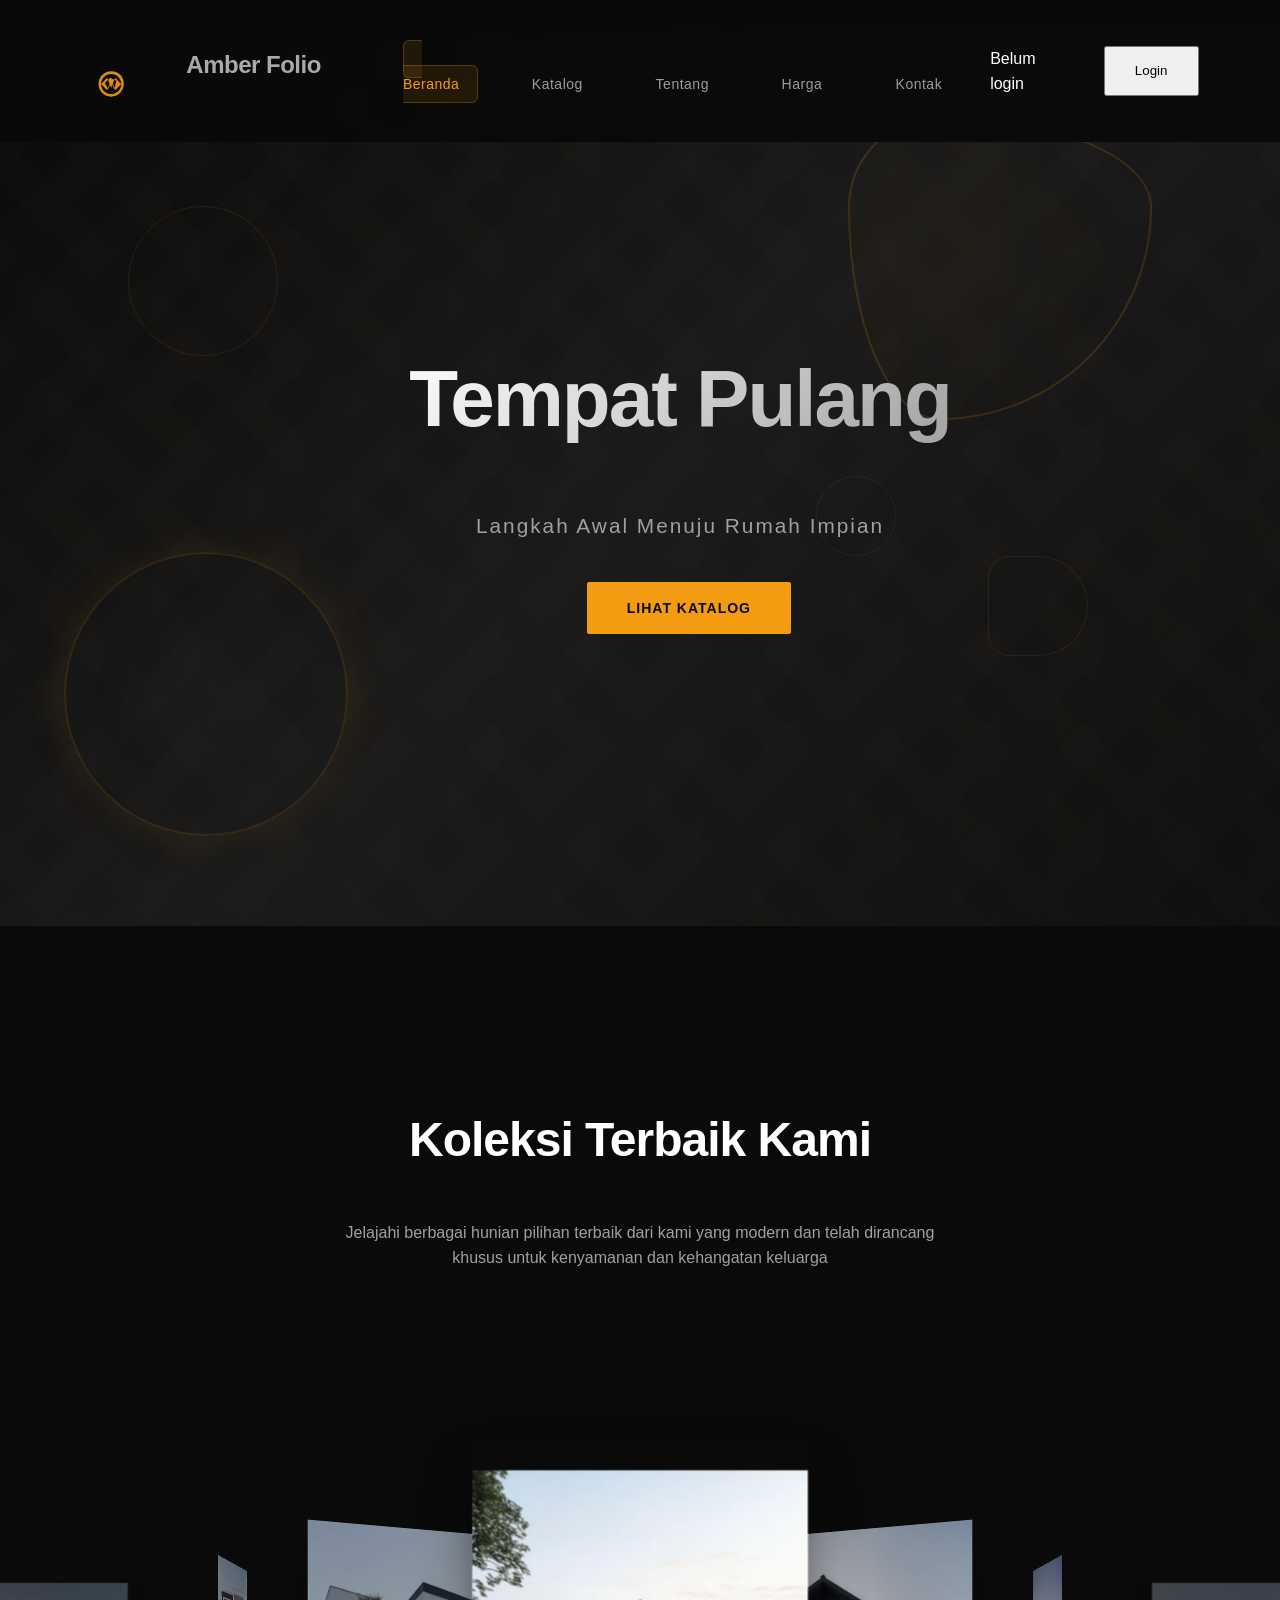
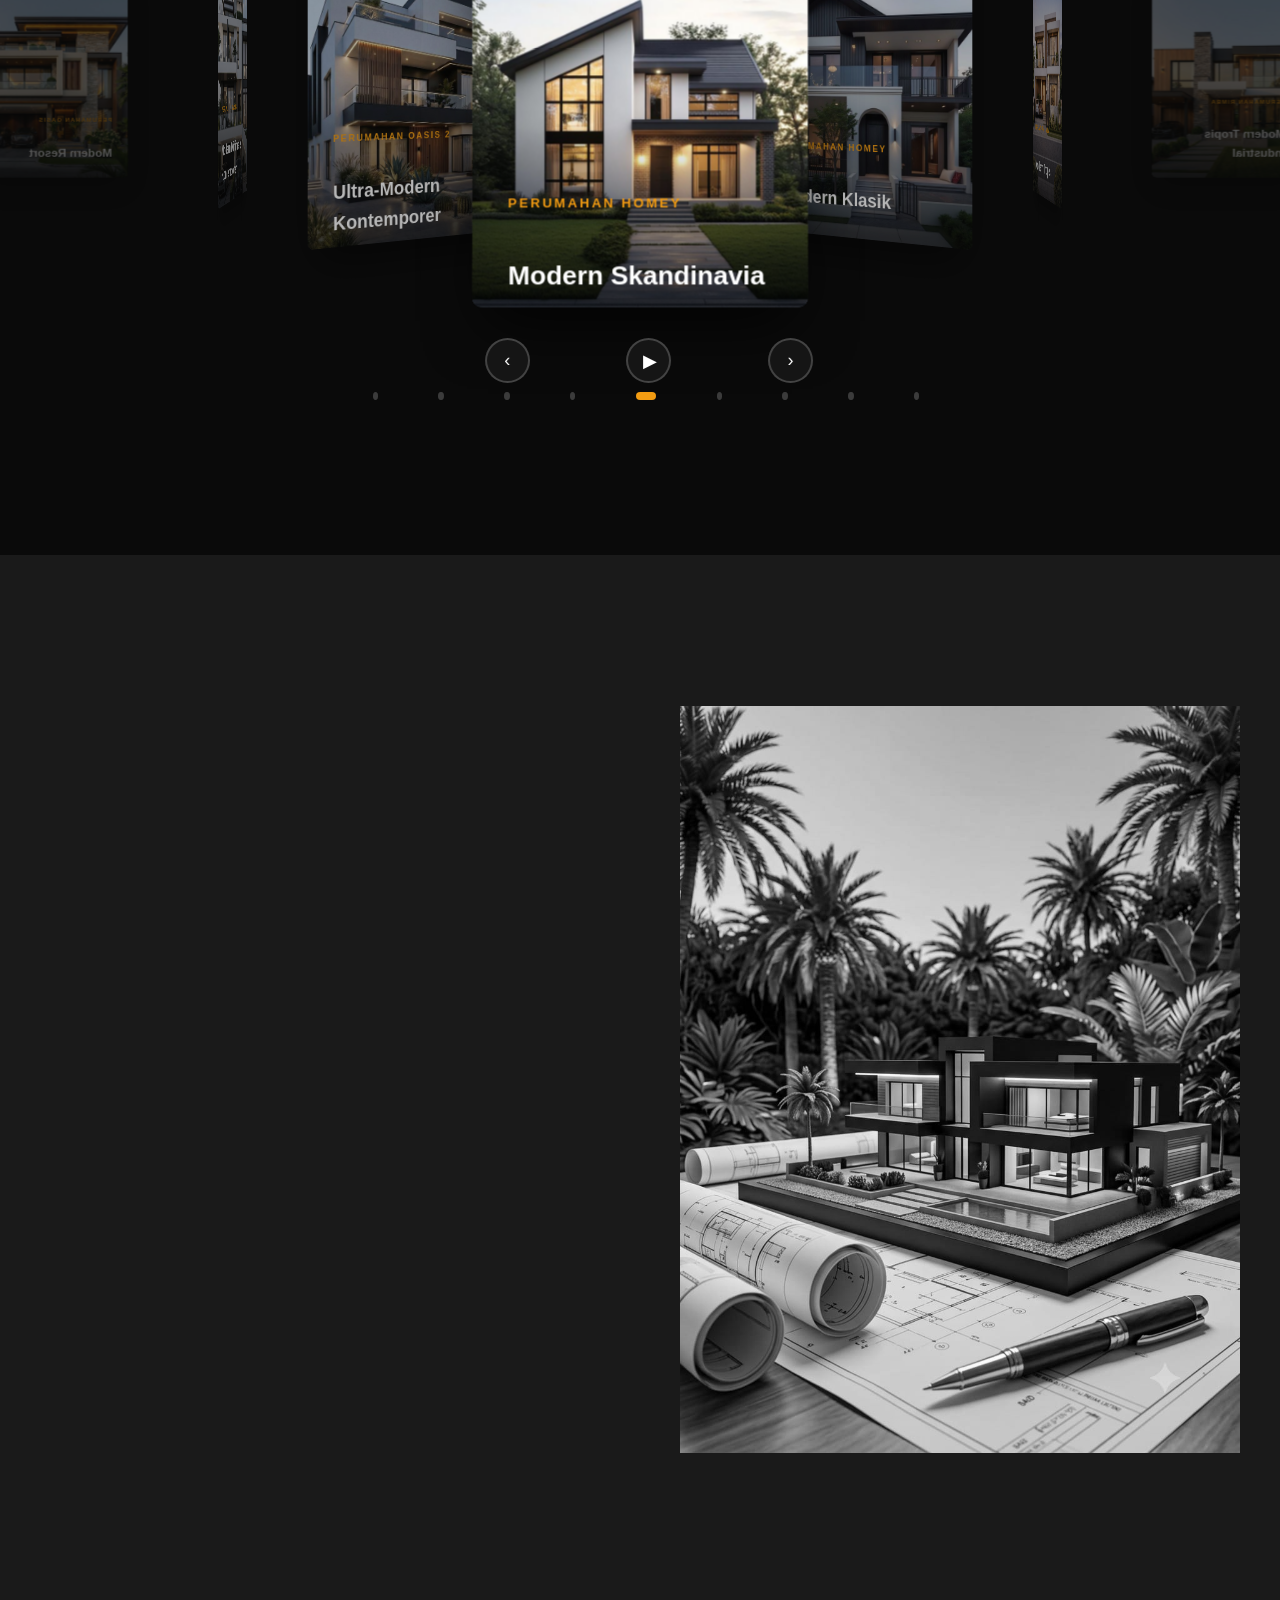
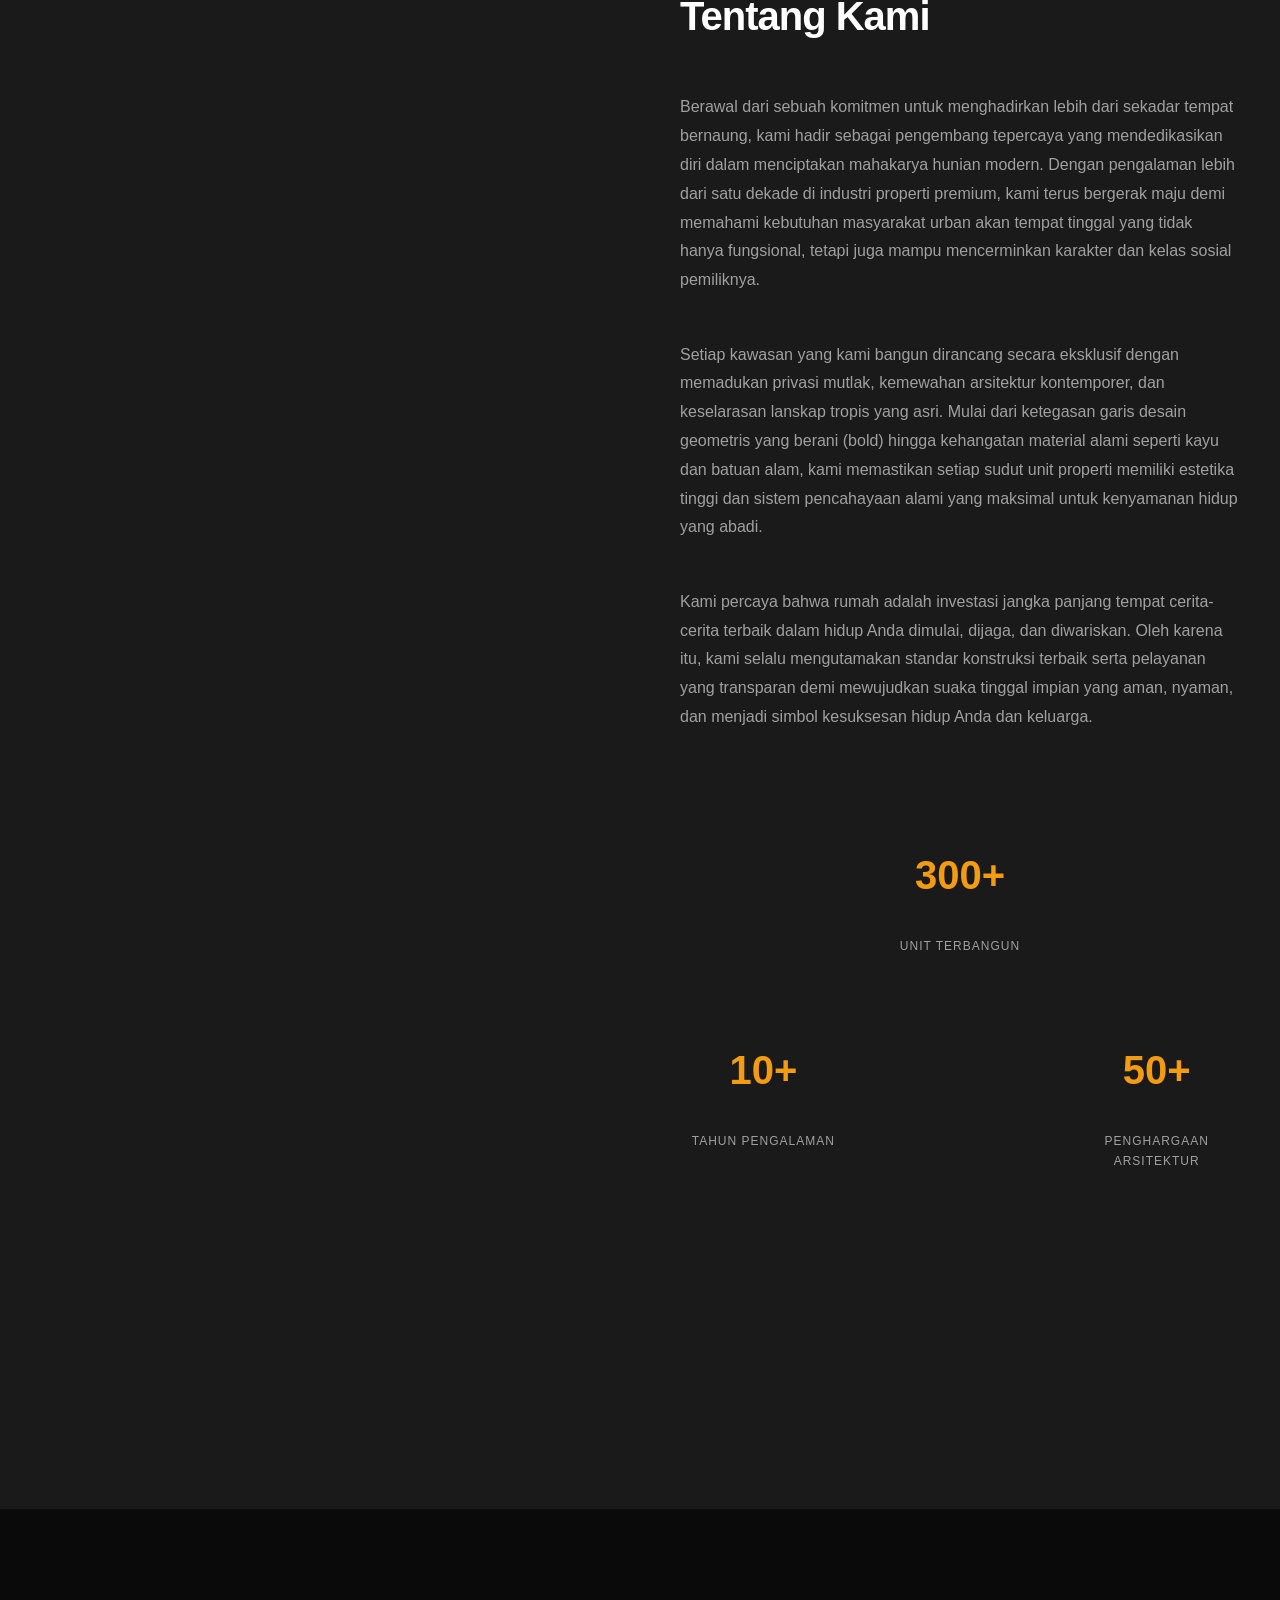
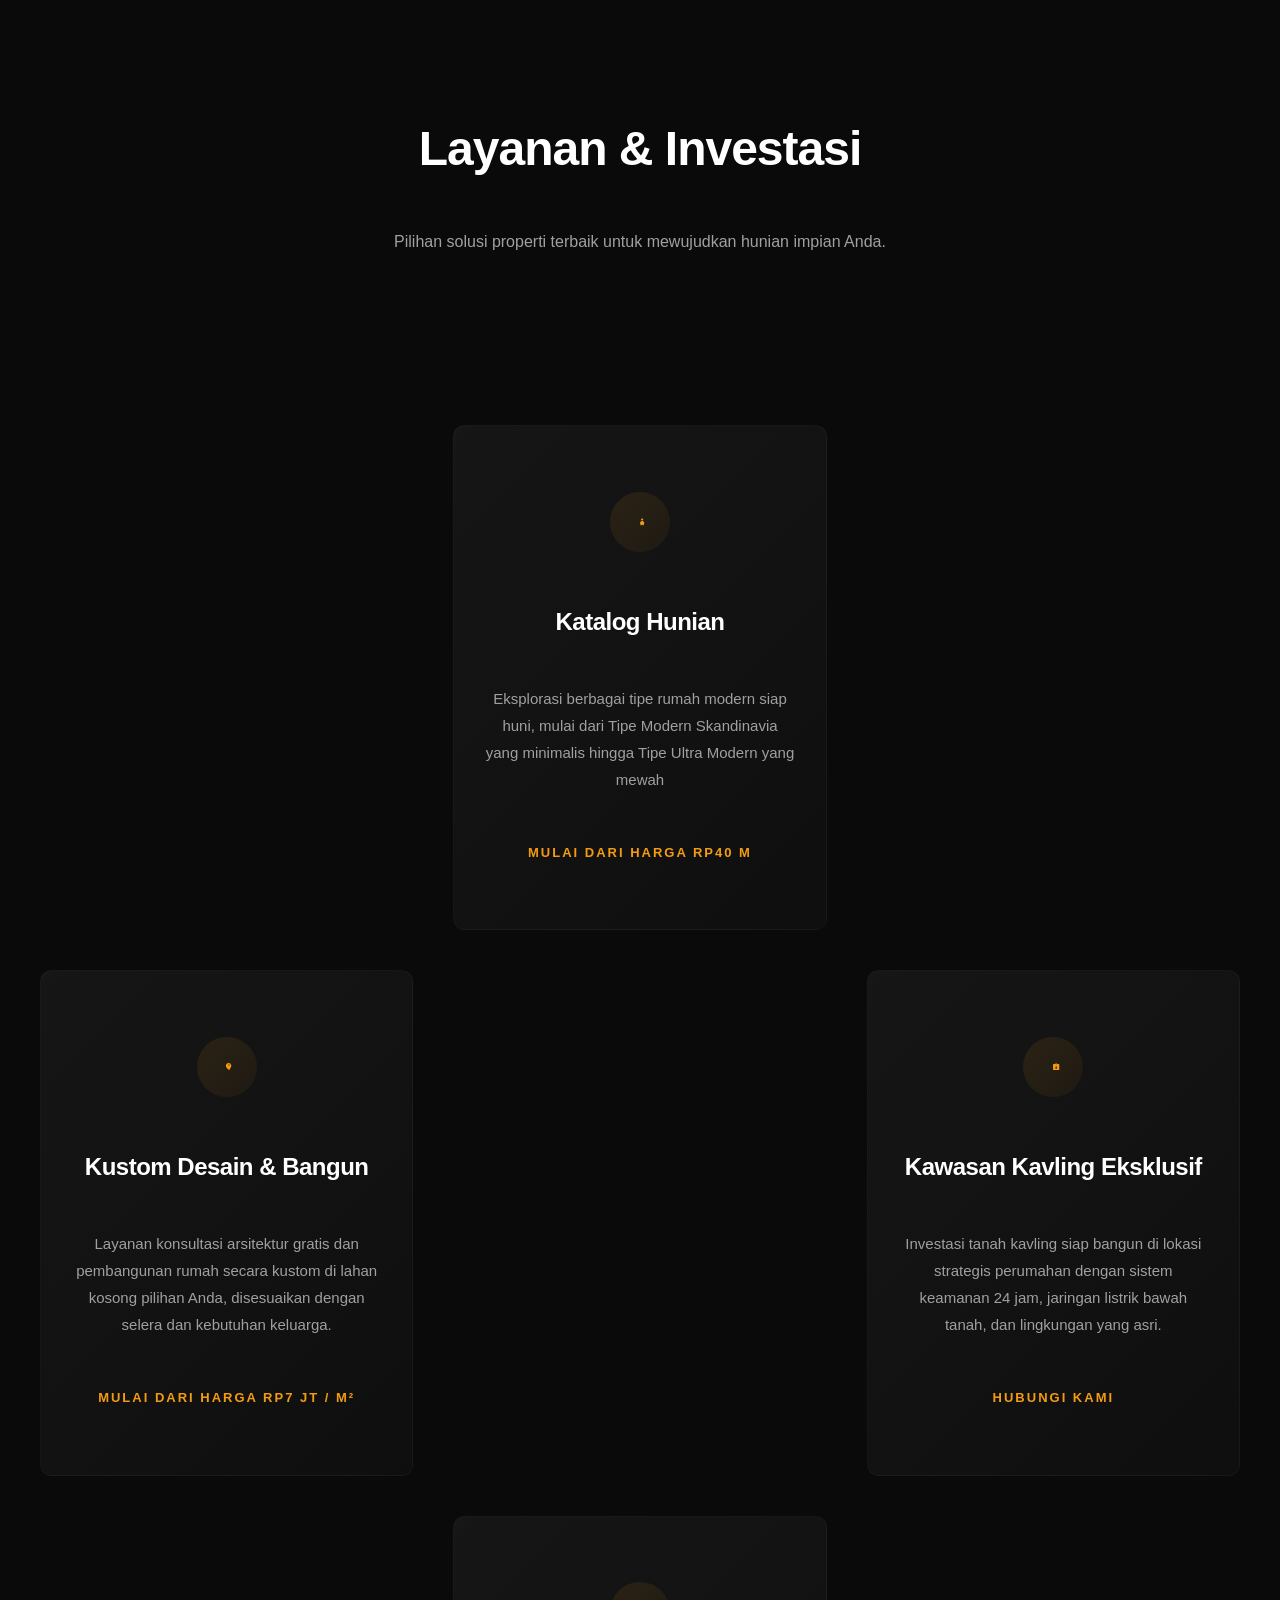
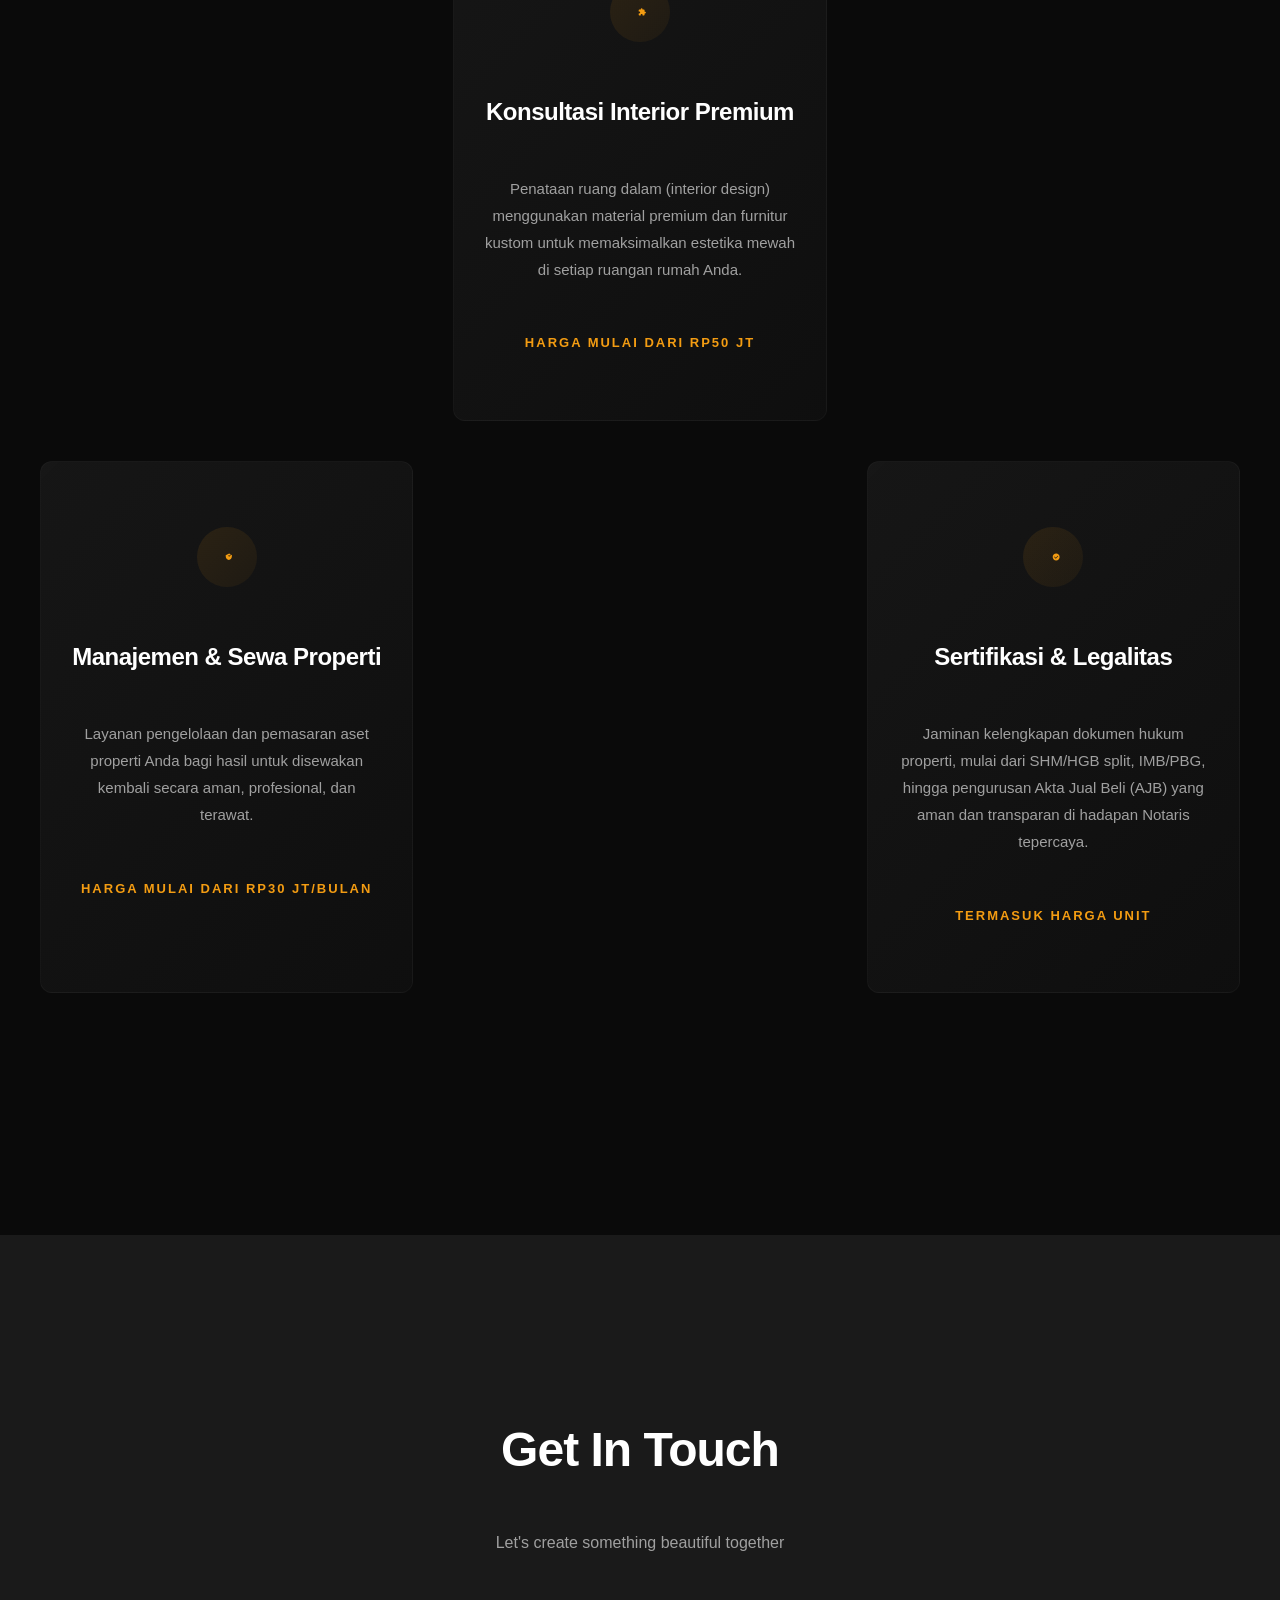
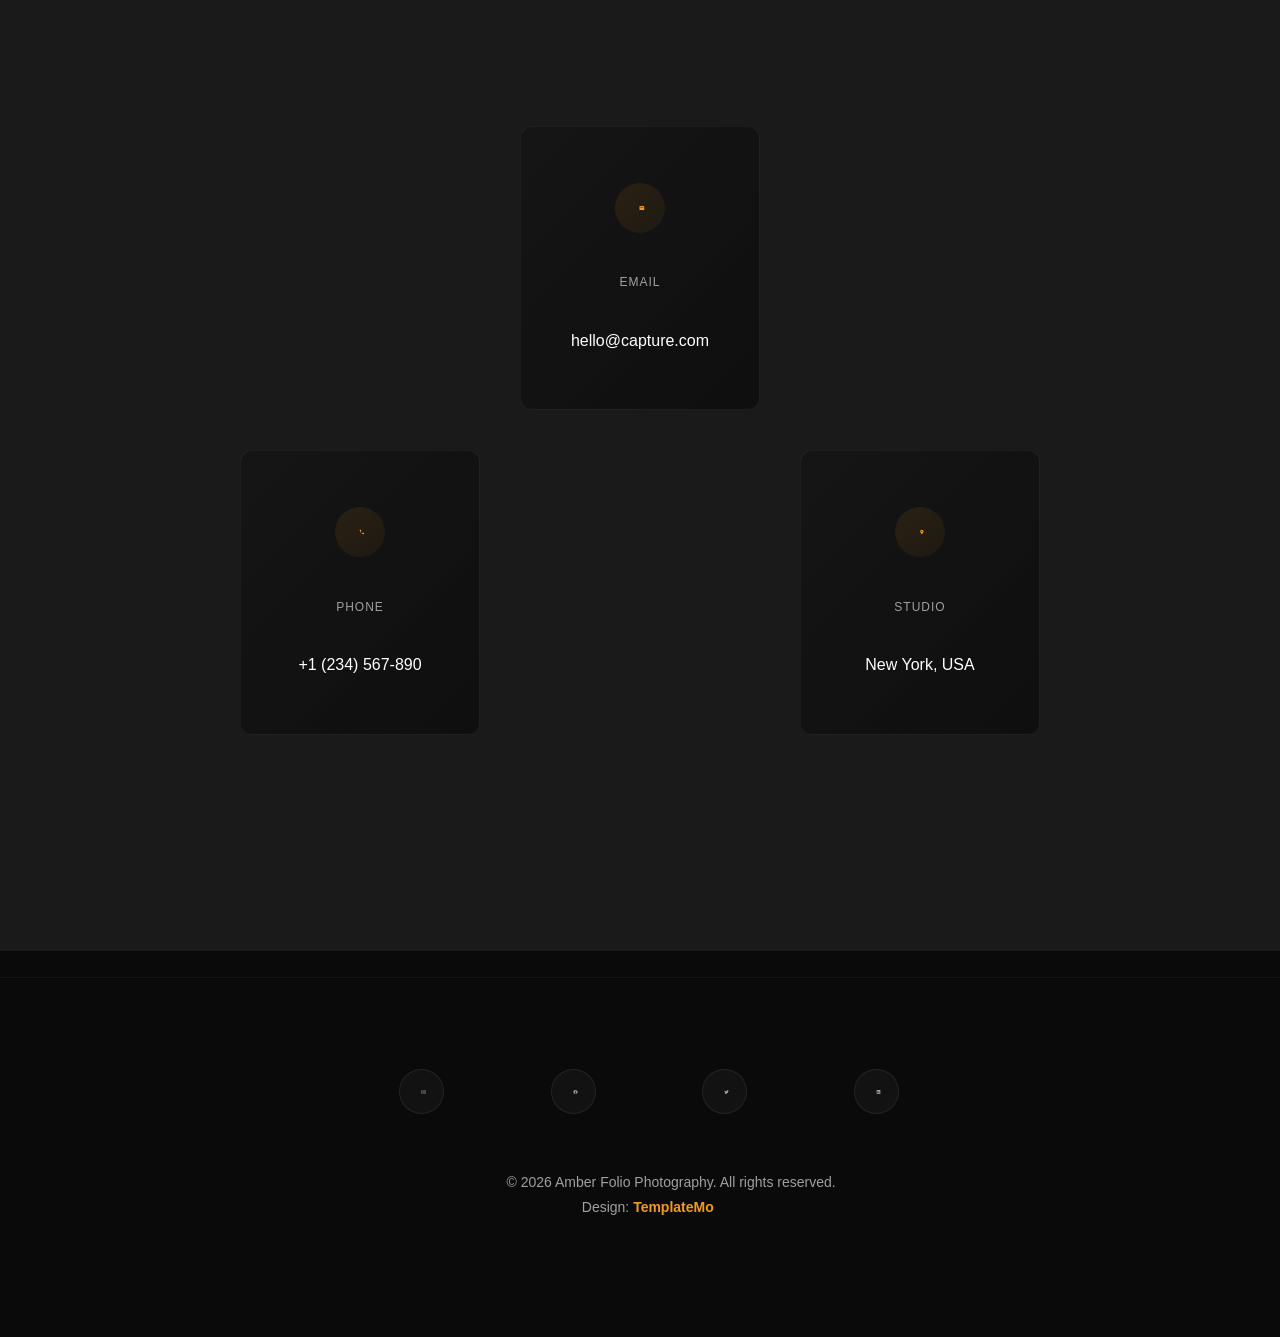
==== commit 8b3f16ce: "Update index.html" ====
--- a/index.html
+++ b/index.html
@@ -244,8 +244,8 @@
                         </svg>
                     </div>
                     <h3 class="service-title">Kustom Desain & Bangun</h3>
-                    <p class="service-description">Complete wedding day coverage from preparation to reception. Includes engagement session, two photographers, and premium album design.</p>
-                    <div class="service-price">Starting at $2,800</div>
+                    <p class="service-description">Layanan konsultasi arsitektur gratis dan pembangunan rumah secara kustom di lahan kosong pilihan Anda, disesuaikan dengan selera dan kebutuhan keluarga.</p>
+                    <div class="service-price">Mulai dari harga Rp7 JT / M²</div>
                 </div>
 
                 <div class="service-card">
@@ -254,9 +254,9 @@
                             <path d="M19 3H14.82C14.4 1.84 13.3 1 12 1S9.6 1.84 9.18 3H5C3.9 3 3 3.9 3 5V19C3 20.1 3.9 21 5 21H19C20.1 21 21 20.1 21 19V5C21 3.9 20.1 3 19 3ZM12 3C12.55 3 13 3.45 13 4S12.55 5 12 5 11 4.55 11 4 11.45 3 12 3ZM12 18L8 14H11V9H13V14H16L12 18Z"/>
                         </svg>
                     </div>
-                    <h3 class="service-title">Commercial Work</h3>
-                    <p class="service-description">Product photography, corporate events, architectural shoots, and marketing campaigns. High-resolution images with commercial licensing.</p>
-                    <div class="service-price">Custom Pricing</div>
+                    <h3 class="service-title">Kawasan Kavling Eksklusif</h3>
+                    <p class="service-description">Investasi tanah kavling siap bangun di lokasi strategis perumahan dengan sistem keamanan 24 jam, jaringan listrik bawah tanah, dan lingkungan yang asri.</p>
+                    <div class="service-price">Hubungi Kami</div>
                 </div>
 
                 <div class="service-card">
@@ -265,9 +265,9 @@
                             <path d="M20.5 11H19V7C19 5.9 18.1 5 17 5H13V3.5C13 2.12 11.88 1 10.5 1S8 2.12 8 3.5V5H4C2.9 5 2 5.9 2 7V10.8H3.5C4.99 10.8 6.2 12.01 6.2 13.5S4.99 16.2 3.5 16.2H2V20C2 21.1 2.9 22 4 22H7.8V20.5C7.8 19.01 9.01 17.8 10.5 17.8S13.2 19.01 13.2 20.5V22H17C18.1 22 19 21.1 19 20V16H20.5C21.88 16 23 14.88 23 13.5S21.88 11 20.5 11Z"/>
                         </svg>
                     </div>
-                    <h3 class="service-title">Fine Art Prints</h3>
-                    <p class="service-description">Museum-quality giclée prints on archival paper. Limited editions with certificates of authenticity. Custom framing available.</p>
-                    <div class="service-price">Starting at $180</div>
+                    <h3 class="service-title">Konsultasi Interior Premium</h3>
+                    <p class="service-description">Penataan ruang dalam (interior design) menggunakan material premium dan furnitur kustom untuk memaksimalkan estetika mewah di setiap ruangan rumah Anda.</p>
+                    <div class="service-price">Harga mulai dari Rp50 JT</div>
                 </div>
 
                 <div class="service-card">
@@ -276,9 +276,9 @@
                             <path d="M12 2L2 7V9C2 14.55 5.84 19.74 11 21C16.16 19.74 20 14.55 20 9V7L12 2ZM12 11.5L9 8.5L10.41 7.09L12 8.67L15.59 5.09L17 6.5L12 11.5Z"/>
                         </svg>
                     </div>
-                    <h3 class="service-title">Photo Editing</h3>
-                    <p class="service-description">Professional retouching, color grading, and composite creation. Fast turnaround with unlimited revisions until perfect.</p>
-                    <div class="service-price">$50 per hour</div>
+                    <h3 class="service-title">Manajemen & Sewa Properti</h3>
+                    <p class="service-description">Layanan pengelolaan dan pemasaran aset properti Anda bagi hasil untuk disewakan kembali secara aman, profesional, dan terawat.</p>
+                    <div class="service-price">Harga mulai dari Rp30 JT/Bulan</div>
                 </div>
 
                 <div class="service-card">
@@ -287,9 +287,9 @@
                             <path d="M12 2C6.48 2 2 6.48 2 12S6.48 22 12 22 22 17.52 22 12 17.52 2 12 2ZM11 17L6 12L7.41 10.59L11 14.17L16.59 8.59L18 10L11 17Z"/>
                         </svg>
                     </div>
-                    <h3 class="service-title">Photography Workshops</h3>
-                    <p class="service-description">One-on-one mentoring sessions, group workshops, and online masterclasses. Learn composition, lighting, and post-processing techniques.</p>
-                    <div class="service-price">Starting at $200</div>
+                    <h3 class="service-title">Sertifikasi & Legalitas</h3>
+                    <p class="service-description">Jaminan kelengkapan dokumen hukum properti, mulai dari SHM/HGB split, IMB/PBG, hingga pengurusan Akta Jual Beli (AJB) yang aman dan transparan di hadapan Notaris tepercaya.</p>
+                    <div class="service-price">Termasuk Harga Unit</div>
                 </div>
             </div>
         </div>
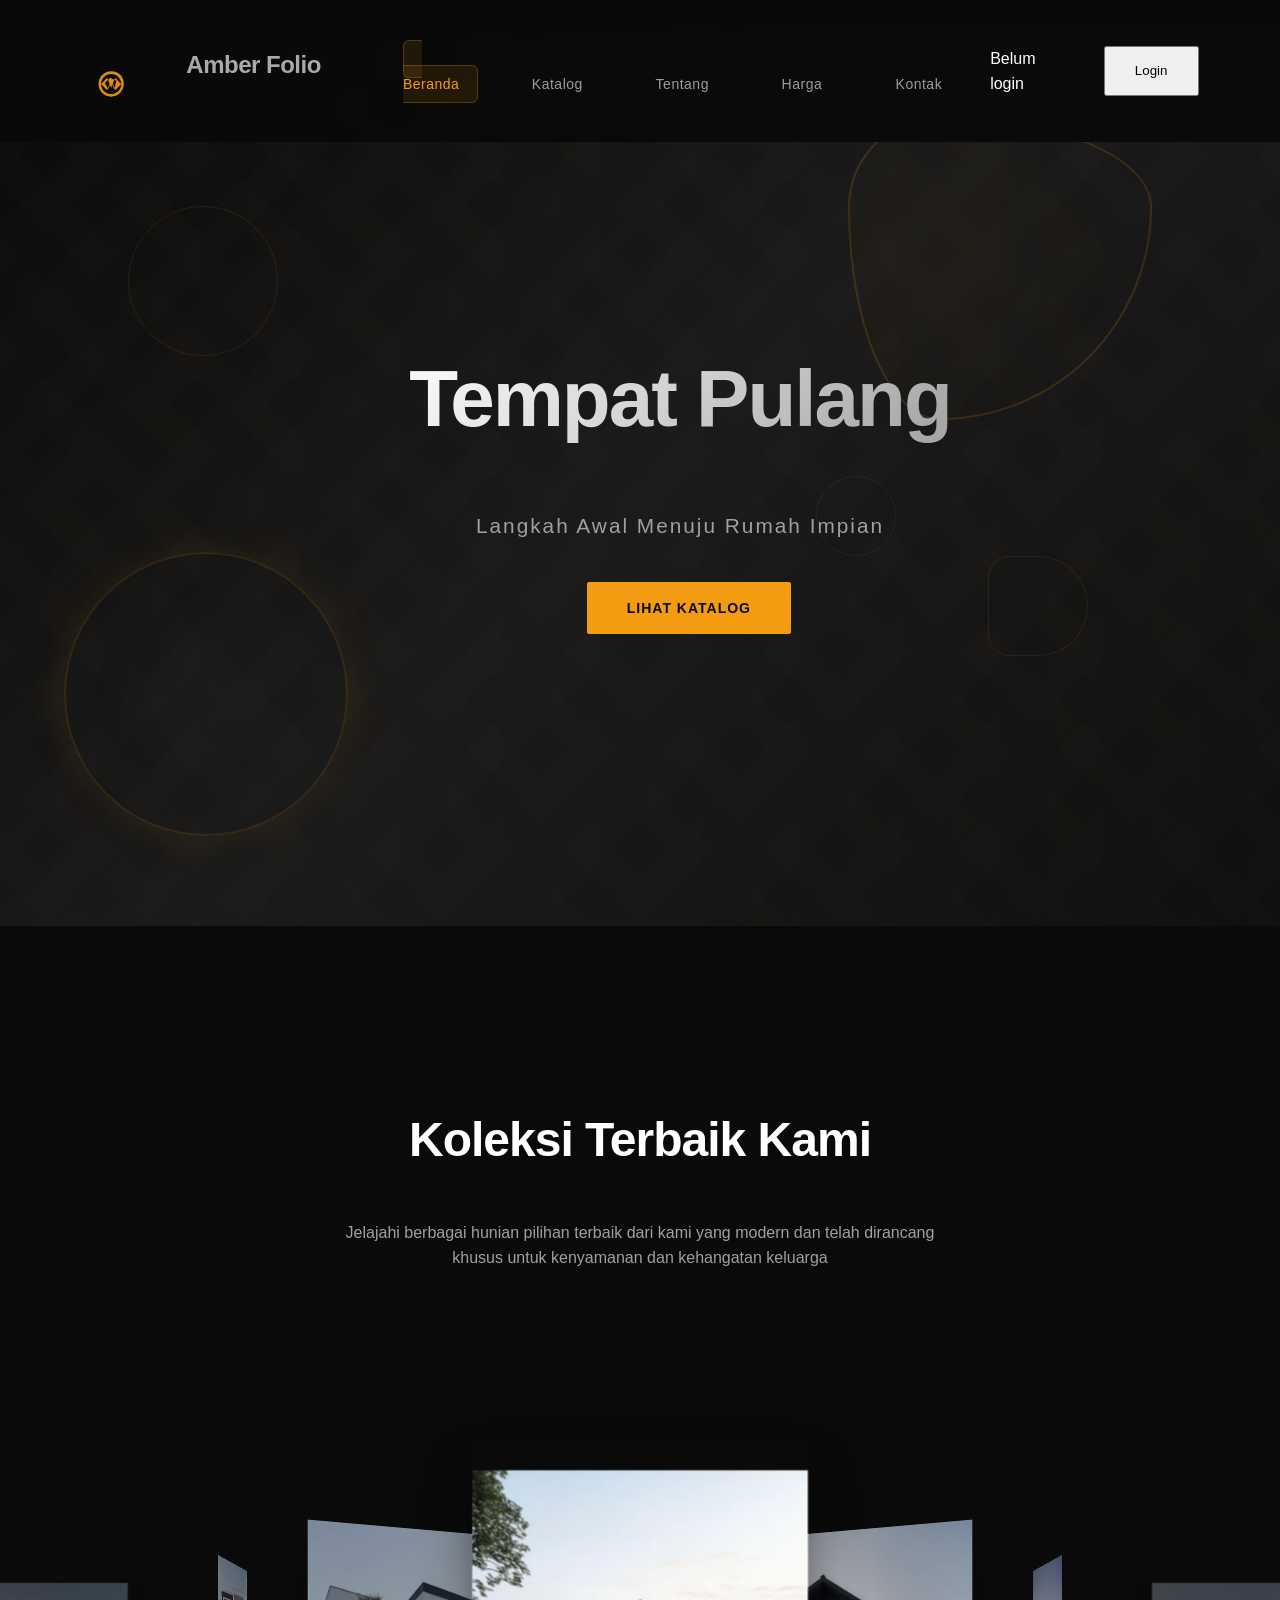
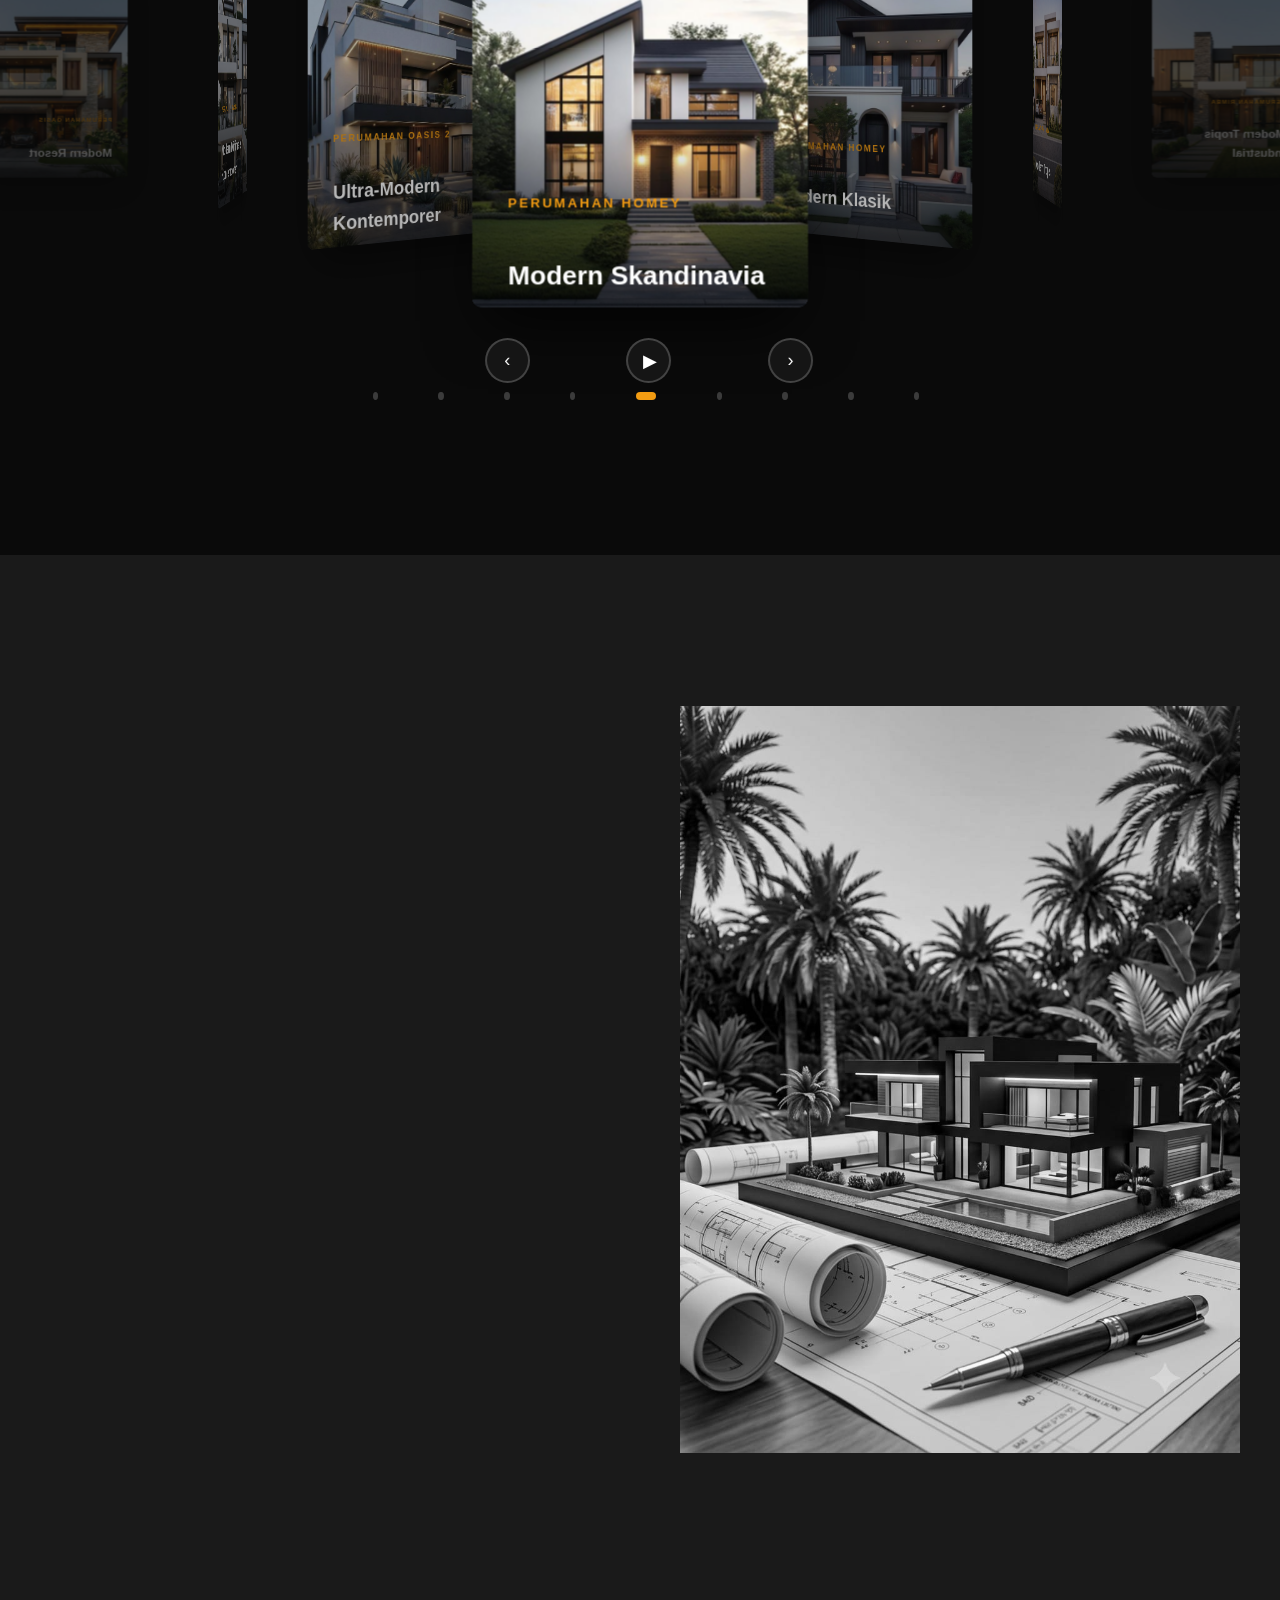
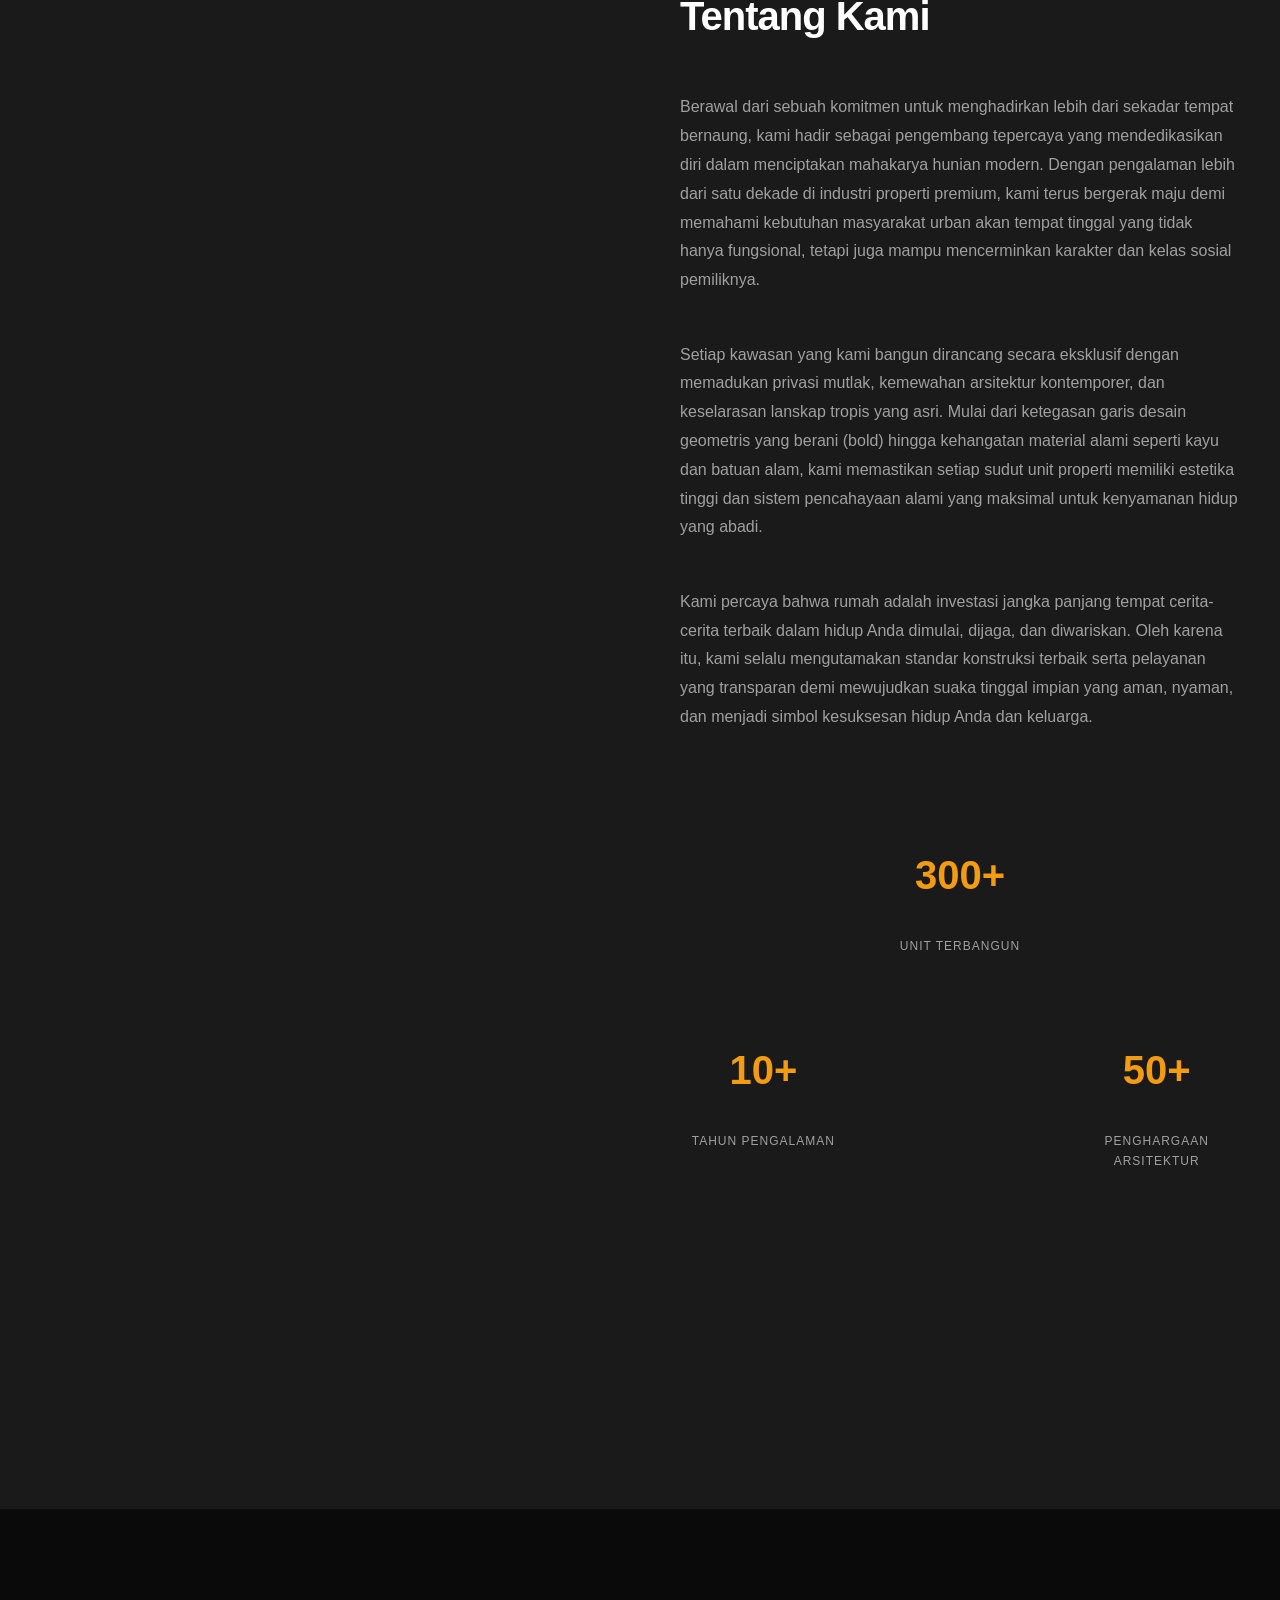
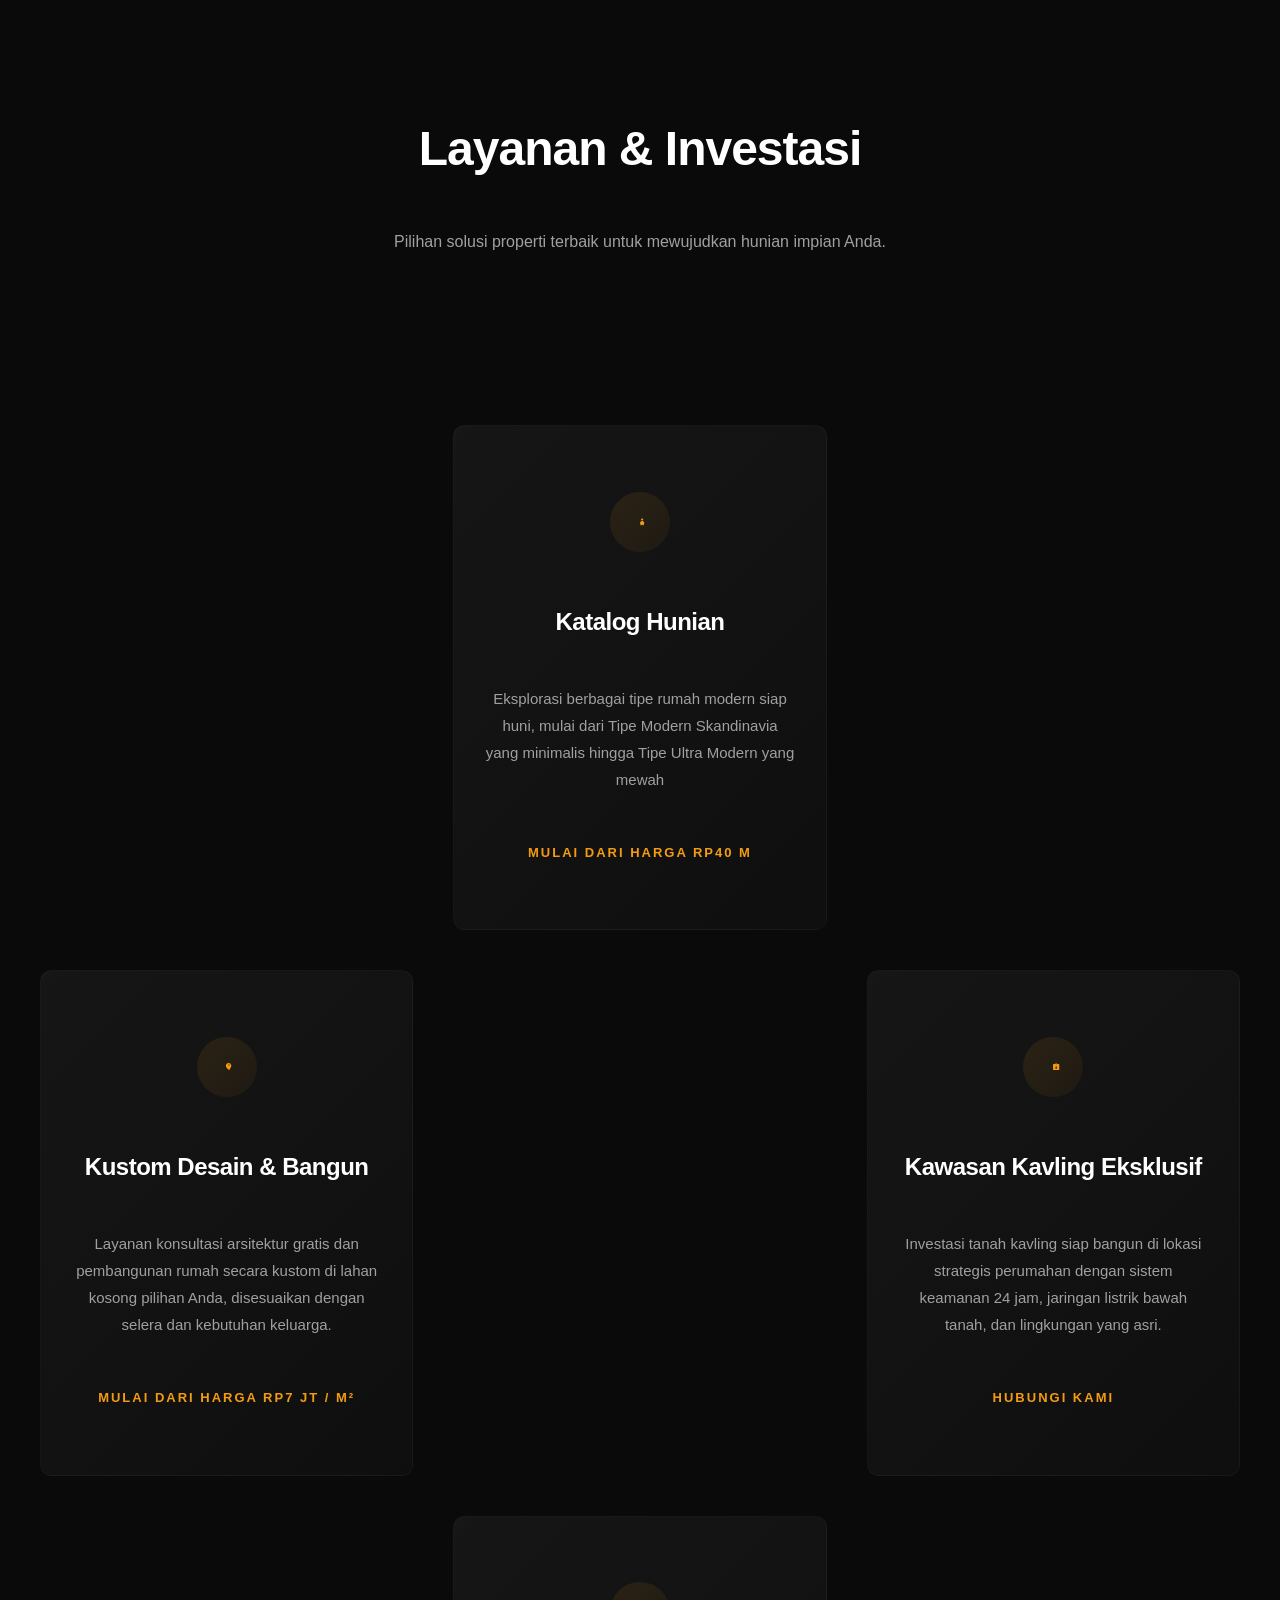
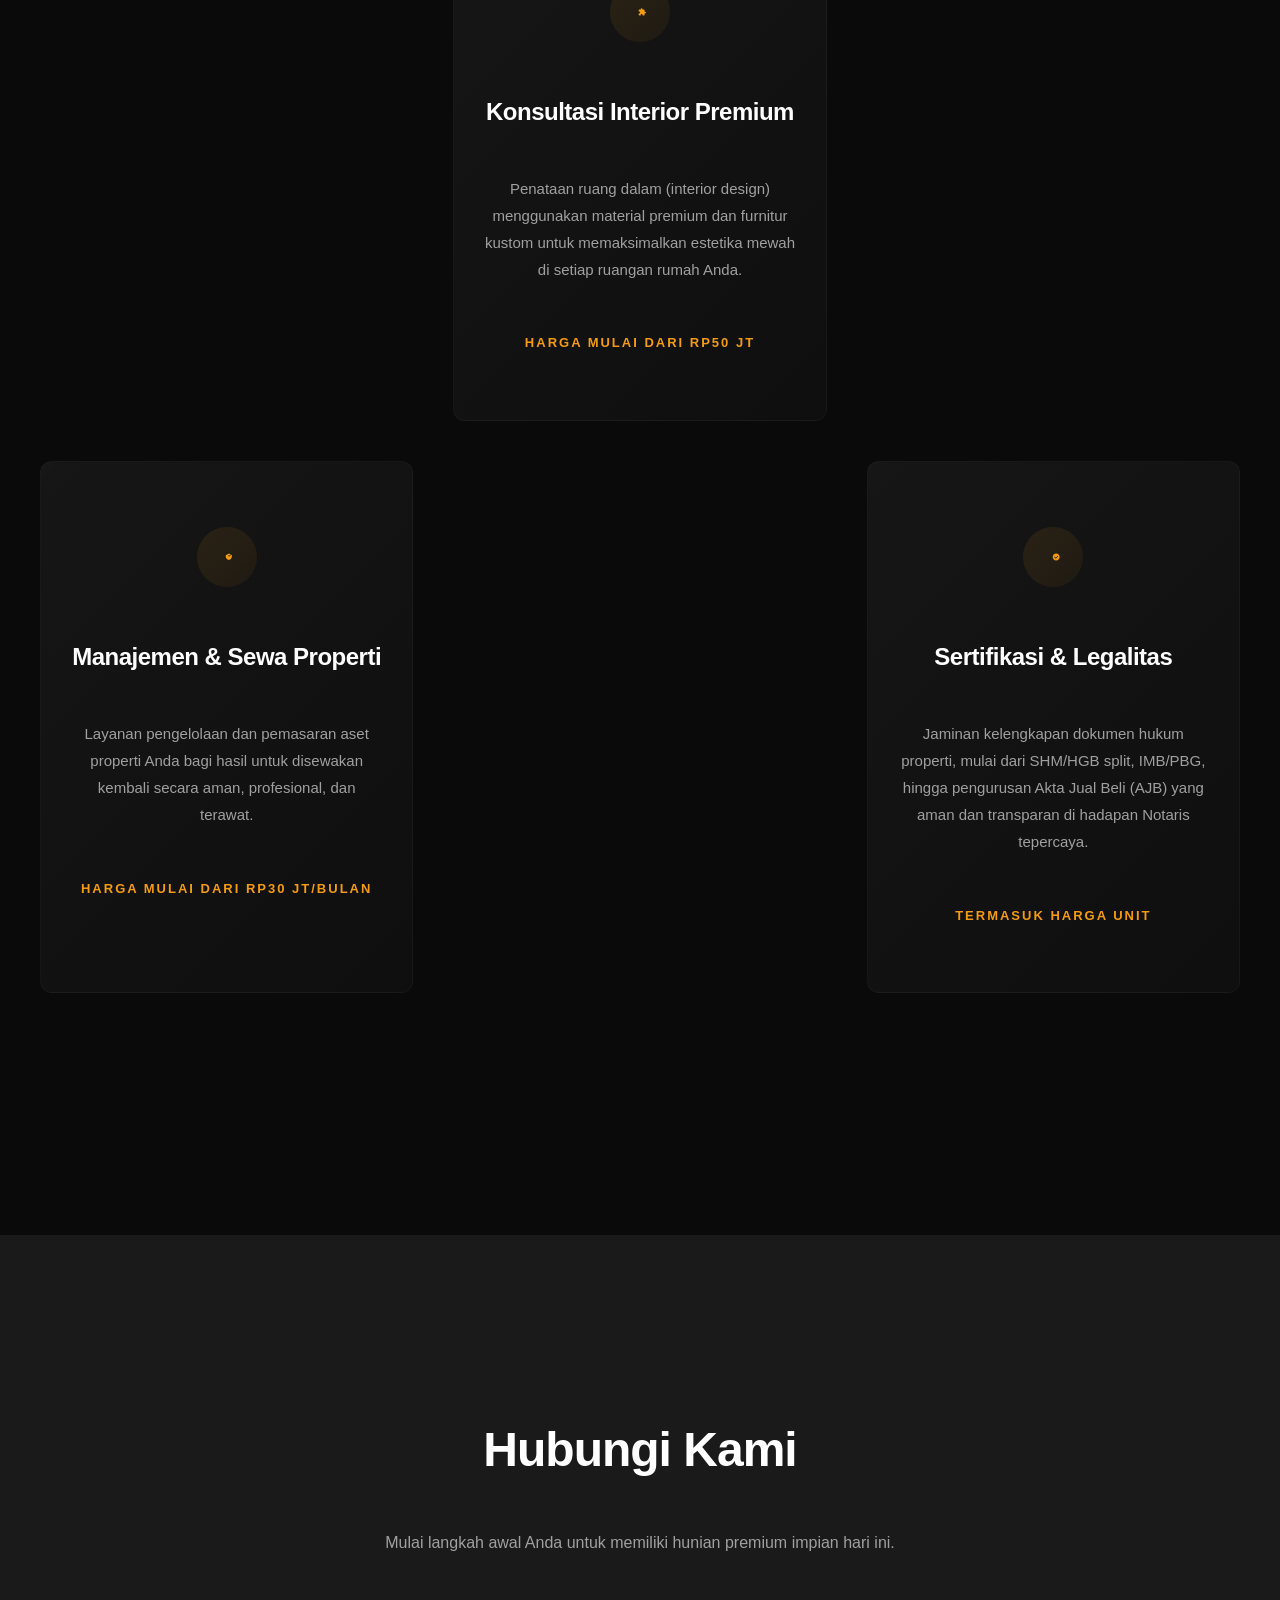
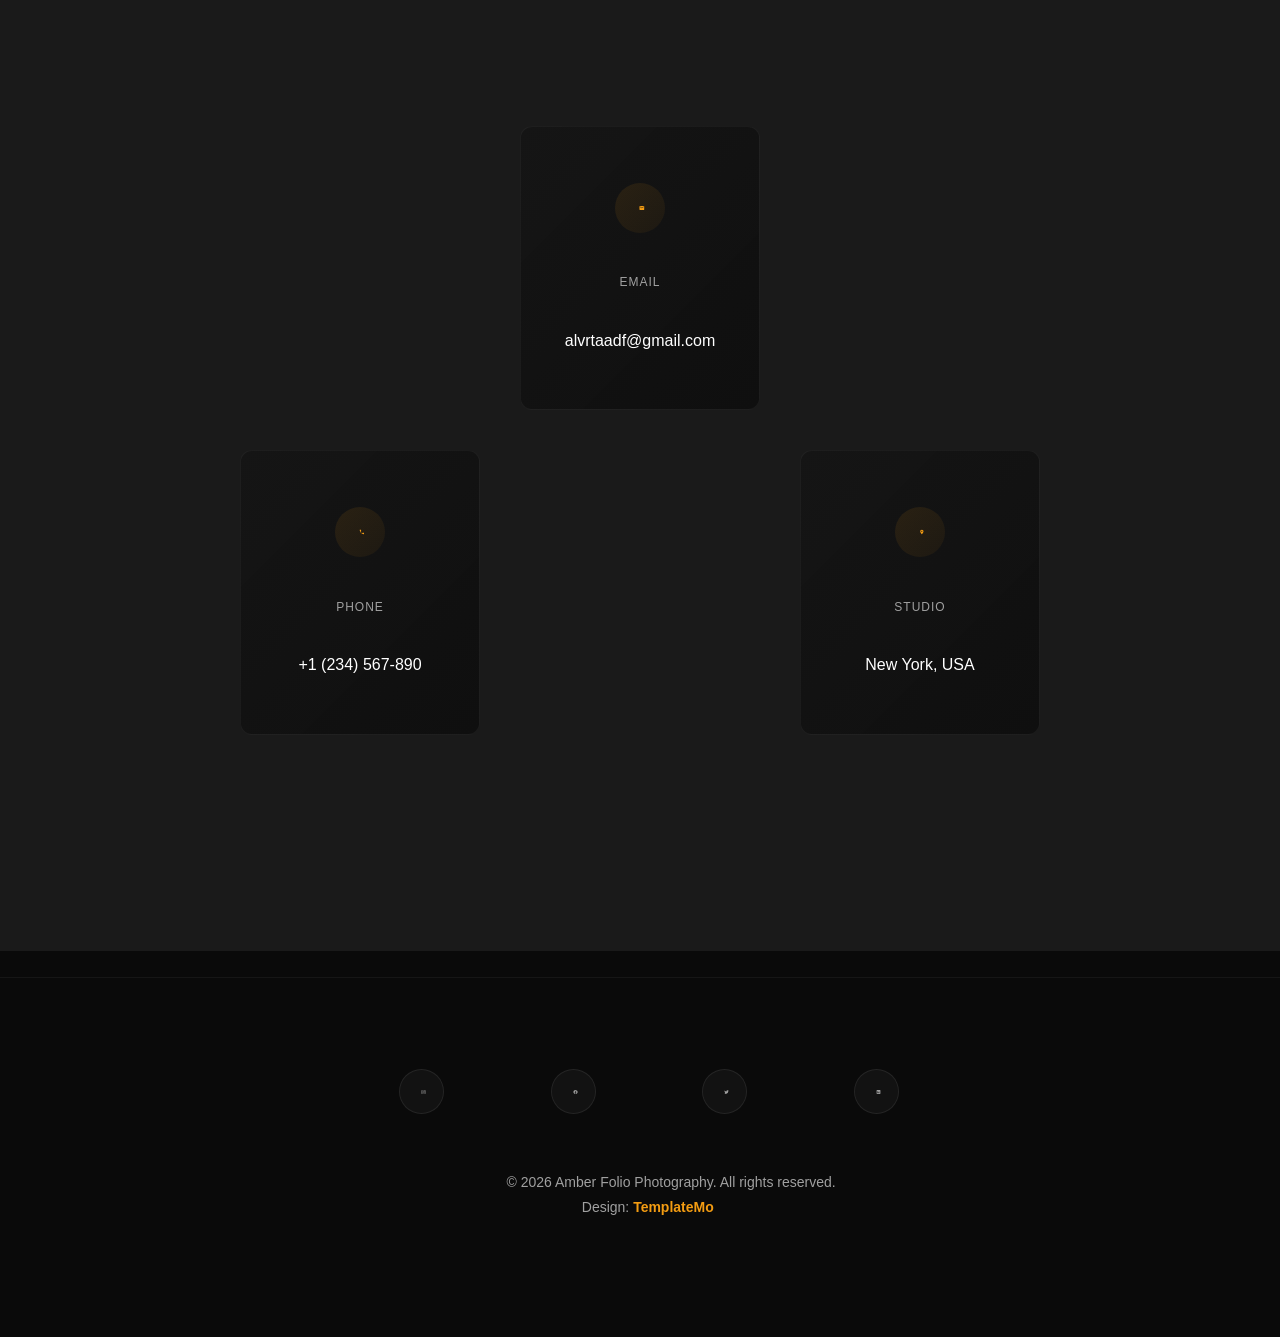
==== commit 494c090b: "Update index.html" ====
--- a/index.html
+++ b/index.html
@@ -299,19 +299,19 @@
     <section class="contact-section" id="contact">
         <div class="contact-container">
             <div class="section-header reveal">
-                <h2 class="section-title">Get In Touch</h2>
-                <p class="section-subtitle">Let's create something beautiful together</p>
+                <h2 class="section-title">Hubungi Kami</h2>
+                <p class="section-subtitle">Mulai langkah awal Anda untuk memiliki hunian premium impian hari ini.</p>
             </div>
 
             <div class="contact-info reveal">
-                <a href="mailto:hello@capture.com" class="contact-item">
+                <a href="mailto:alvrtaadf@gmail.com" class="contact-item">
                     <div class="contact-icon">
                         <svg viewBox="0 0 24 24" xmlns="http://www.w3.org/2000/svg">
                             <path d="M20 4H4C2.9 4 2 4.9 2 6V18C2 19.1 2.9 20 4 20H20C21.1 20 22 19.1 22 18V6C22 4.9 21.1 4 20 4ZM20 8L12 13L4 8V6L12 11L20 6V8Z"/>
                         </svg>
                     </div>
                     <div class="contact-label">Email</div>
-                    <div class="contact-value">hello@capture.com</div>
+                    <div class="contact-value">alvrtaadf@gmail.com</div>
                 </a>
 
                 <a href="tel:+1234567890" class="contact-item">
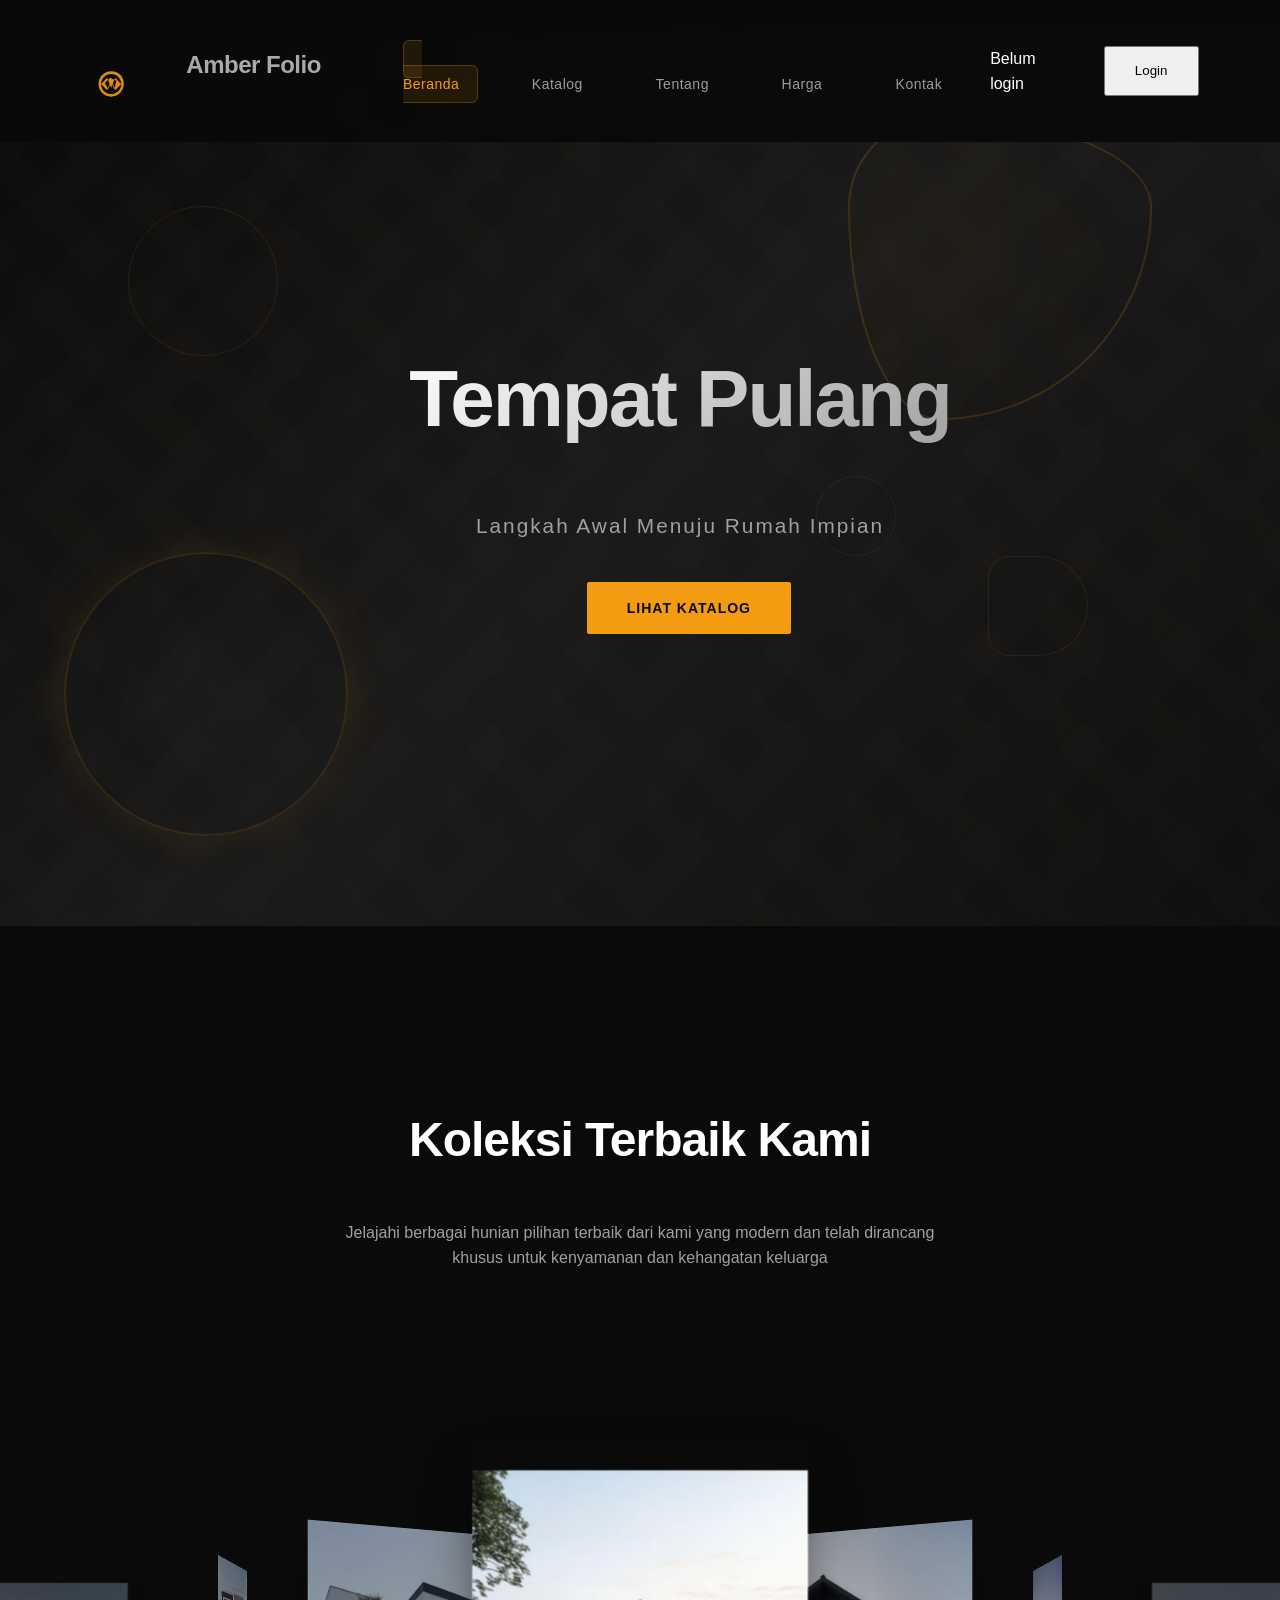
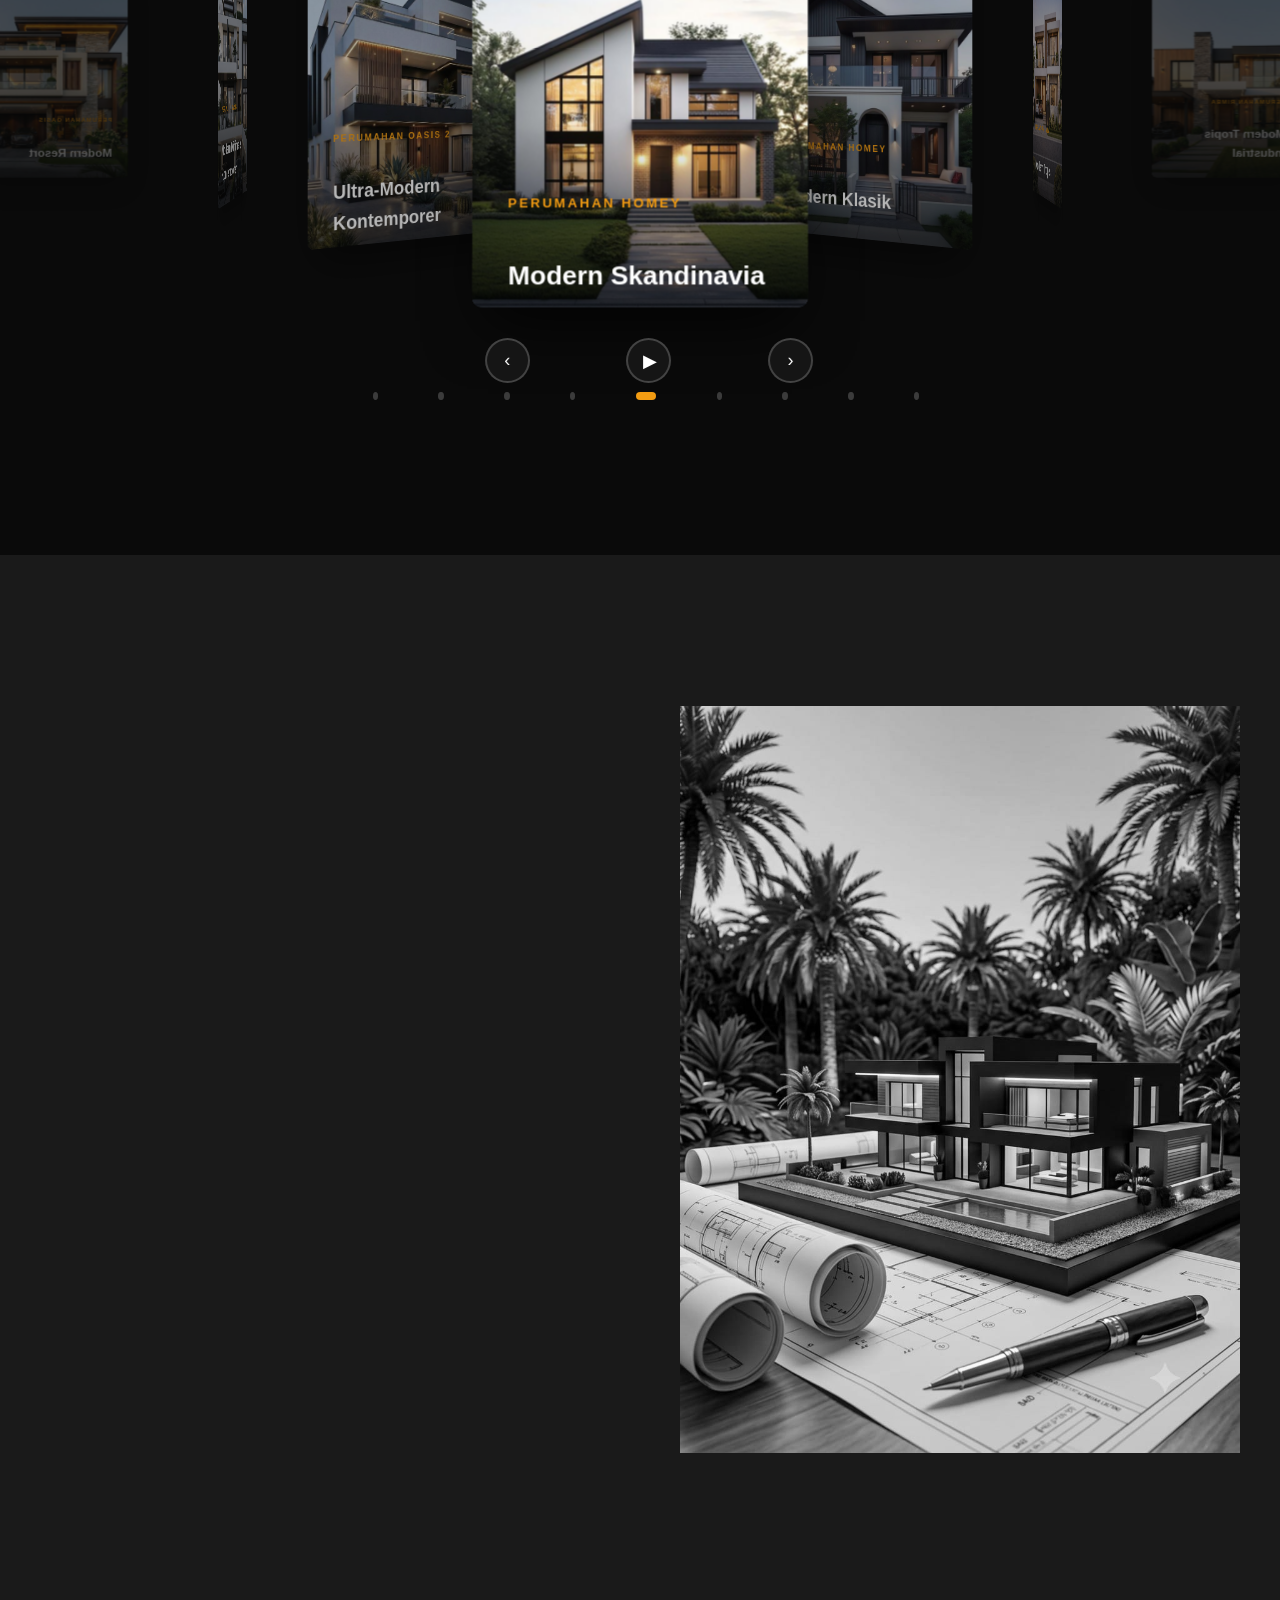
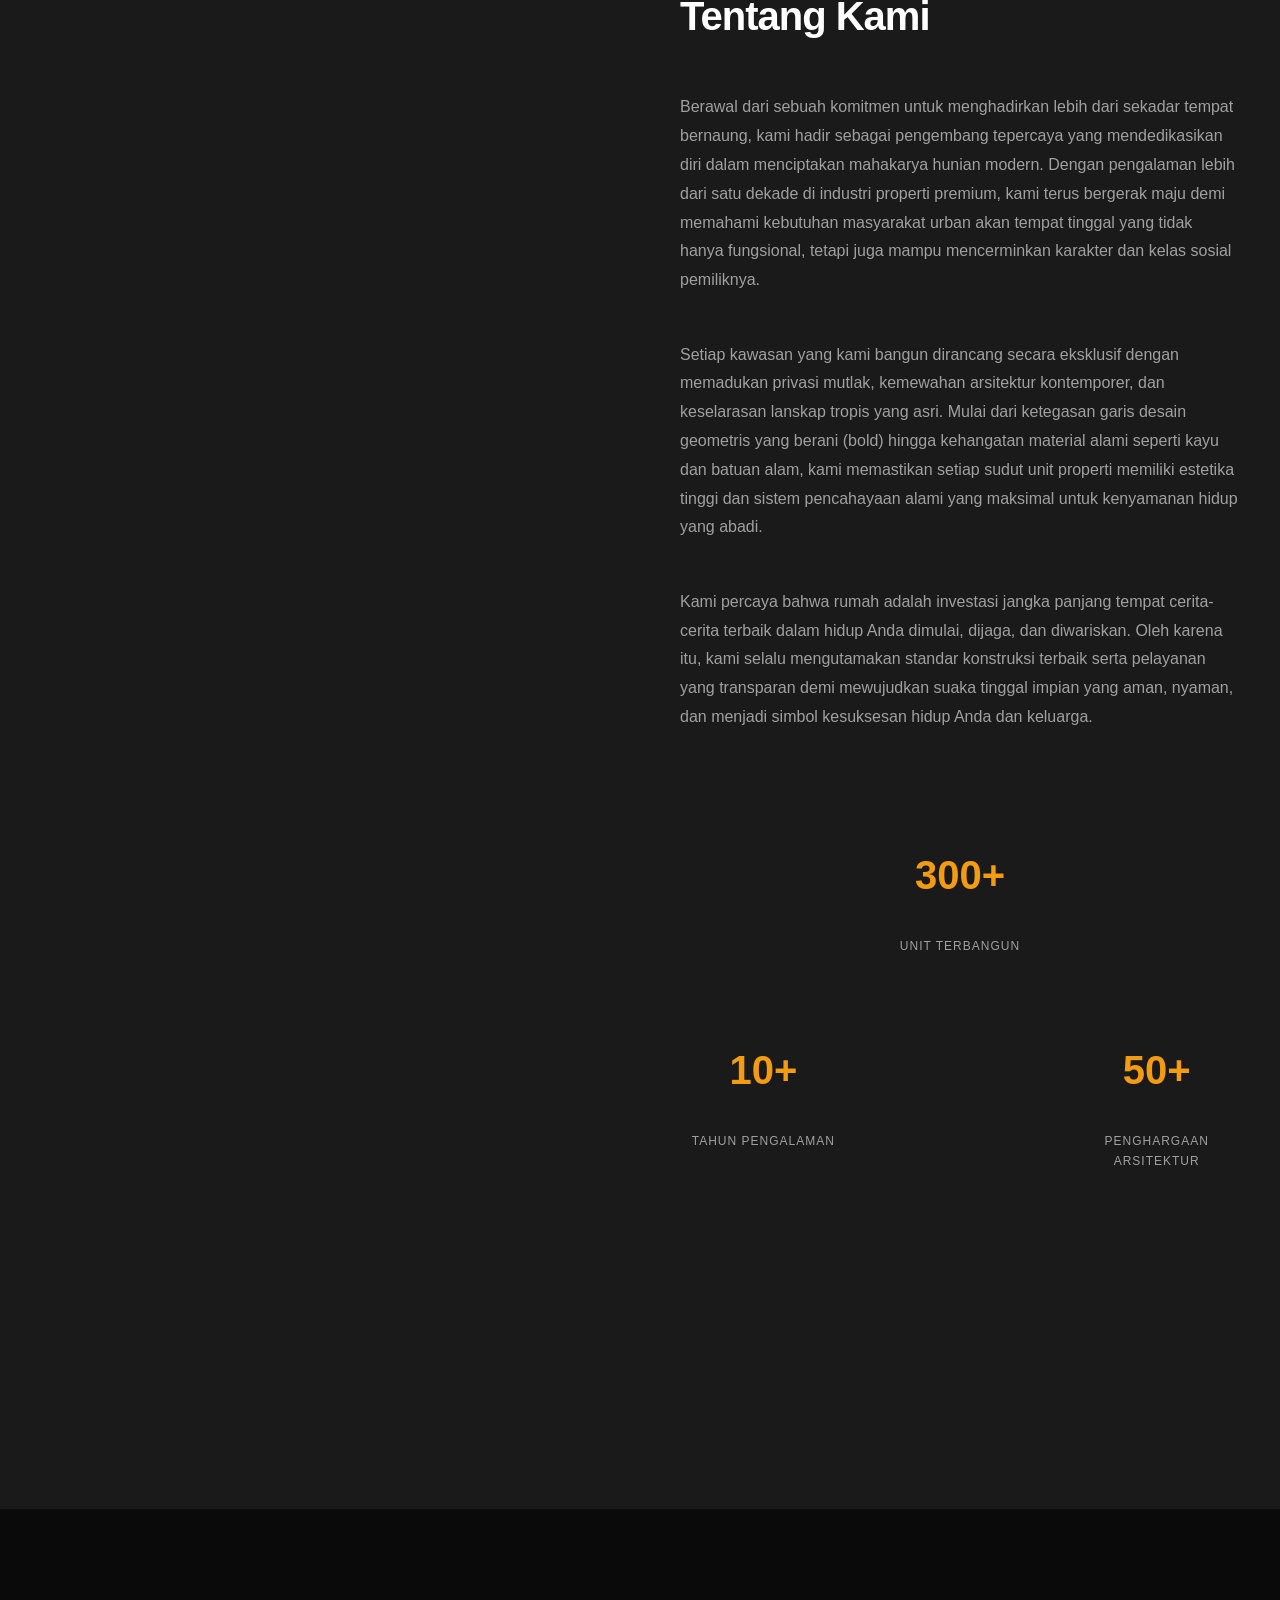
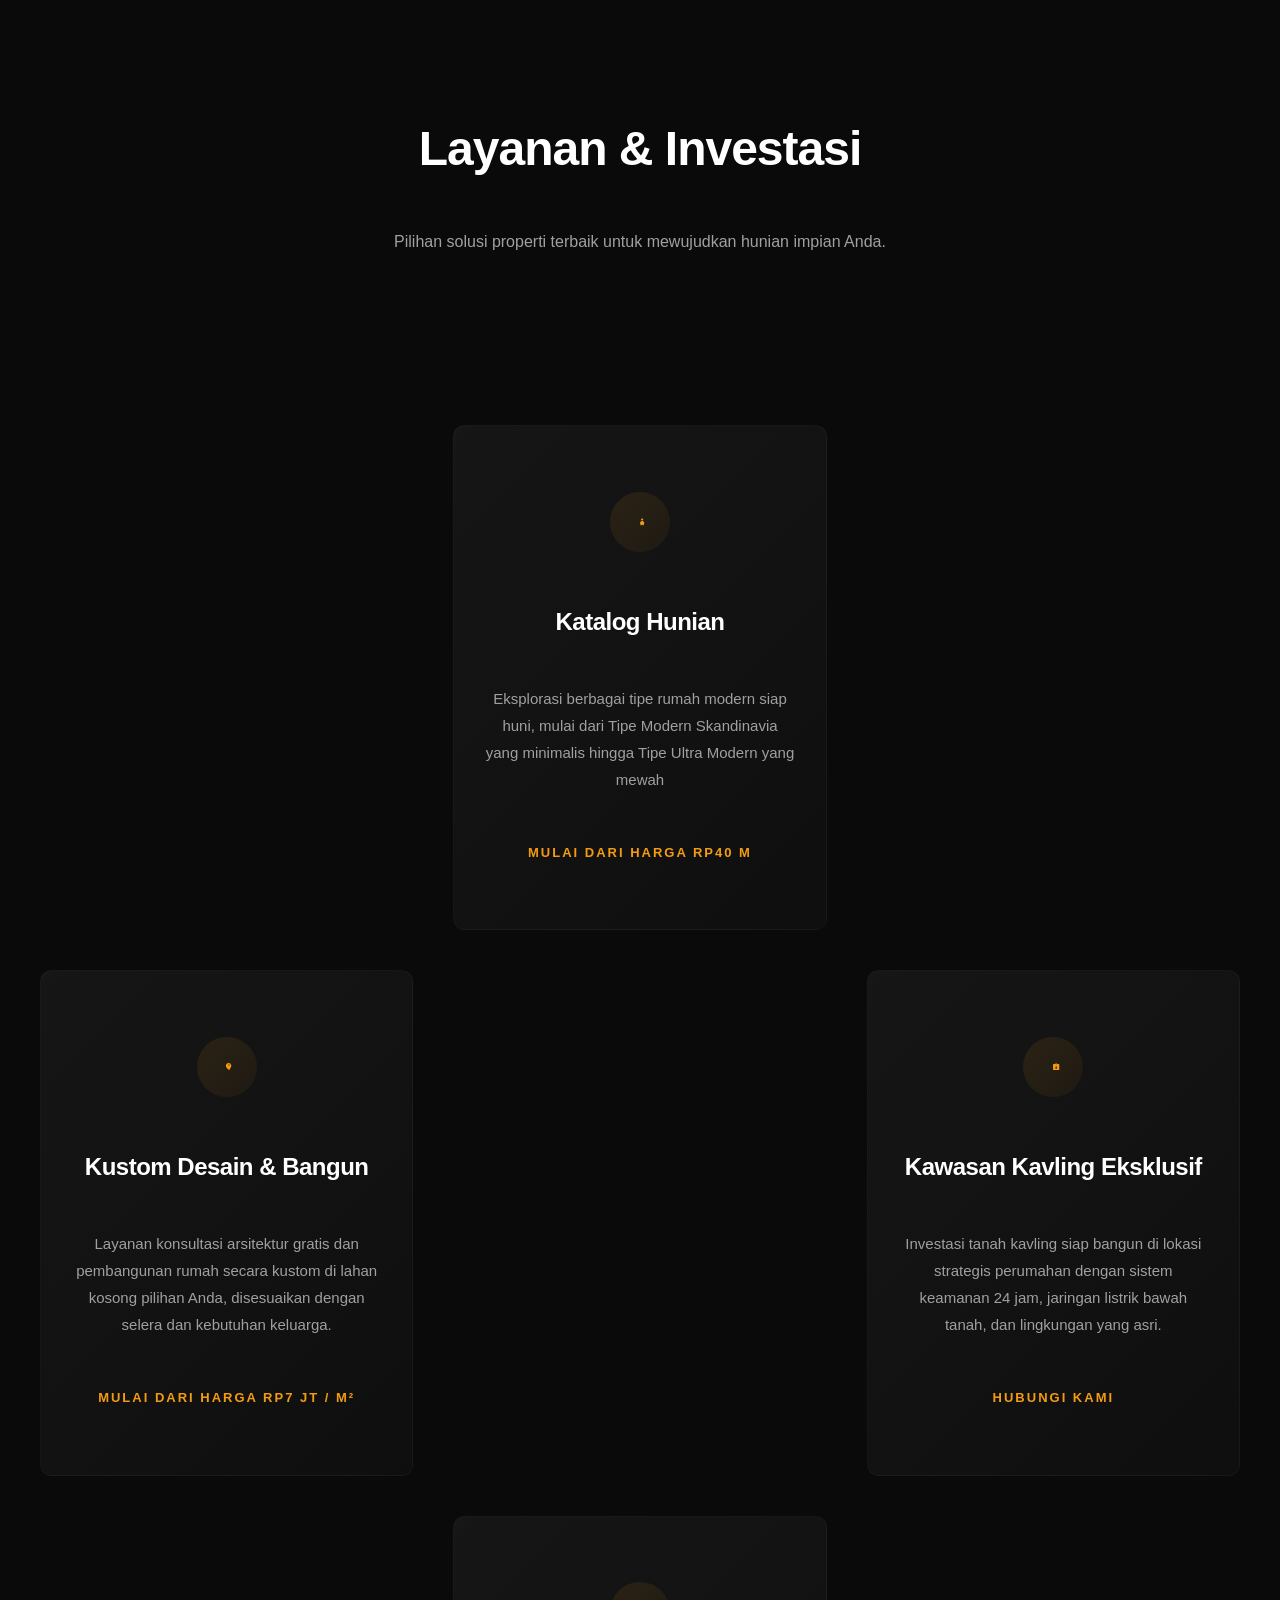
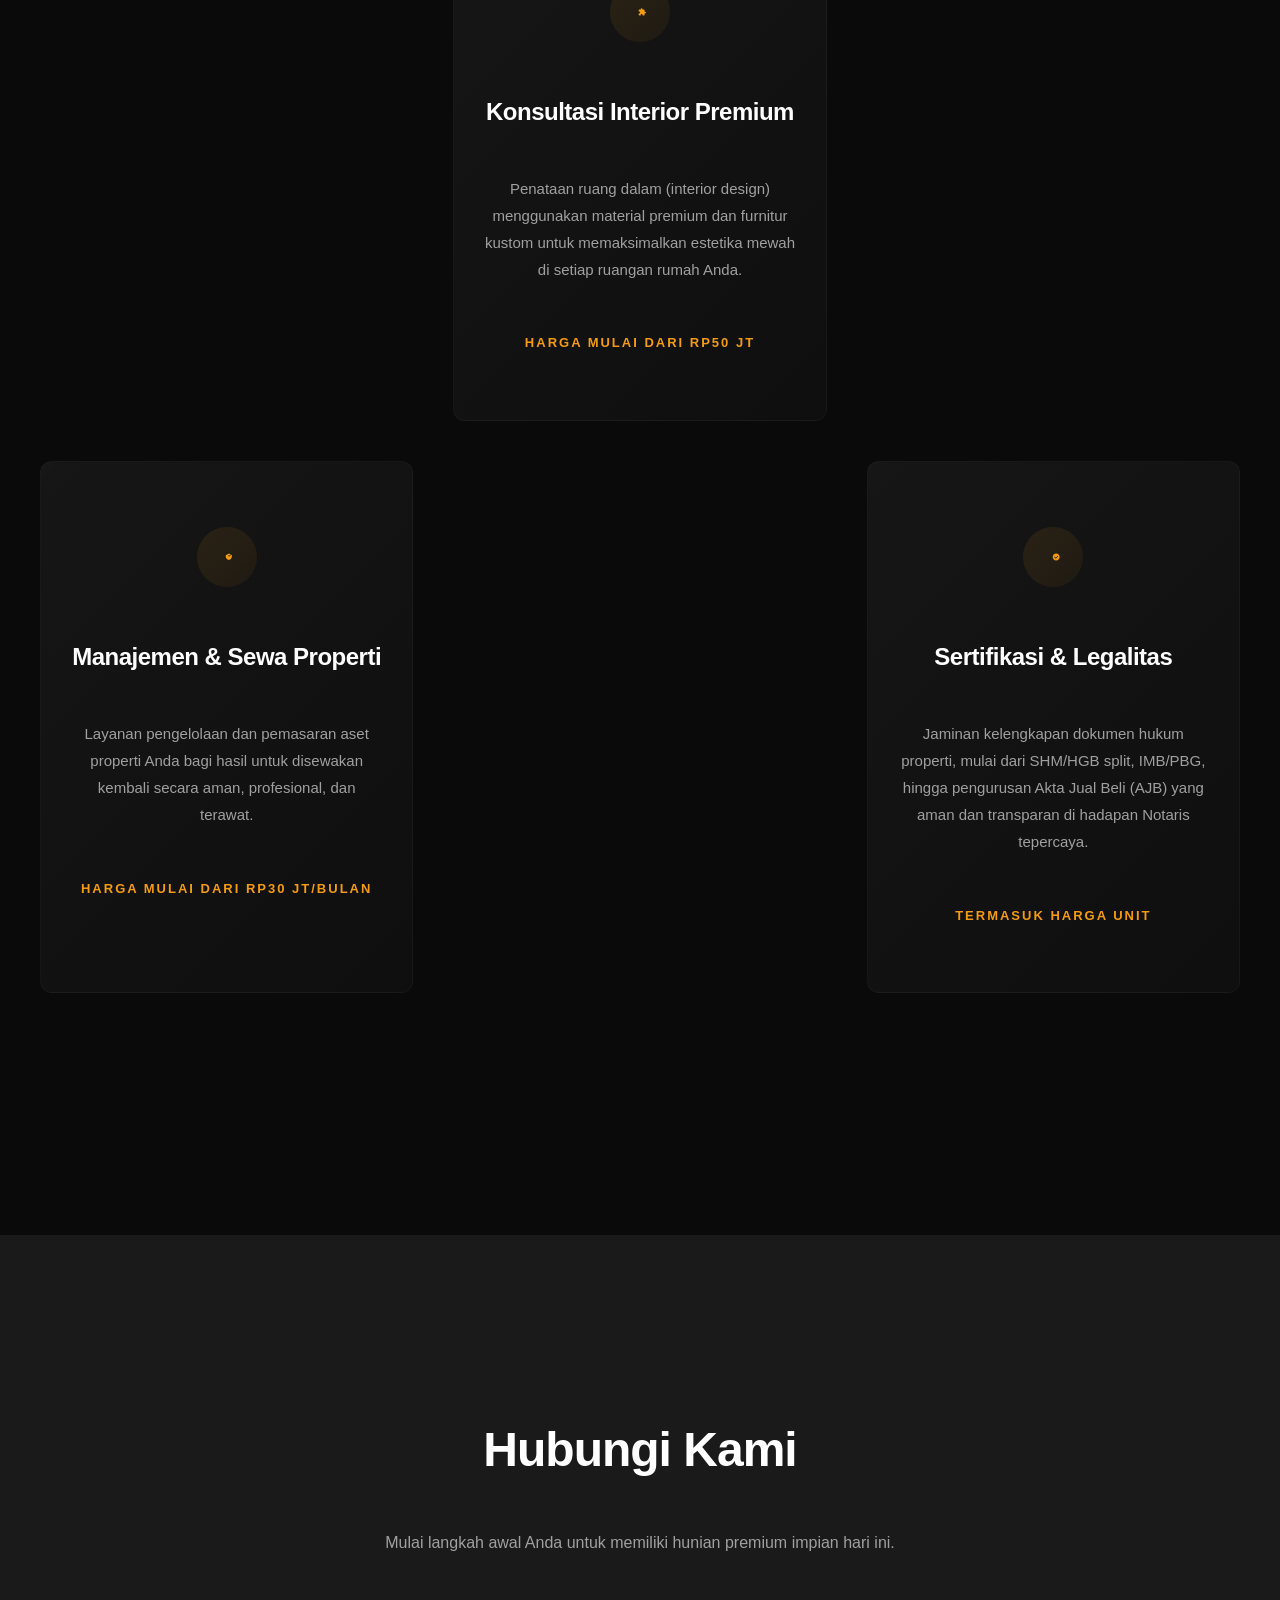
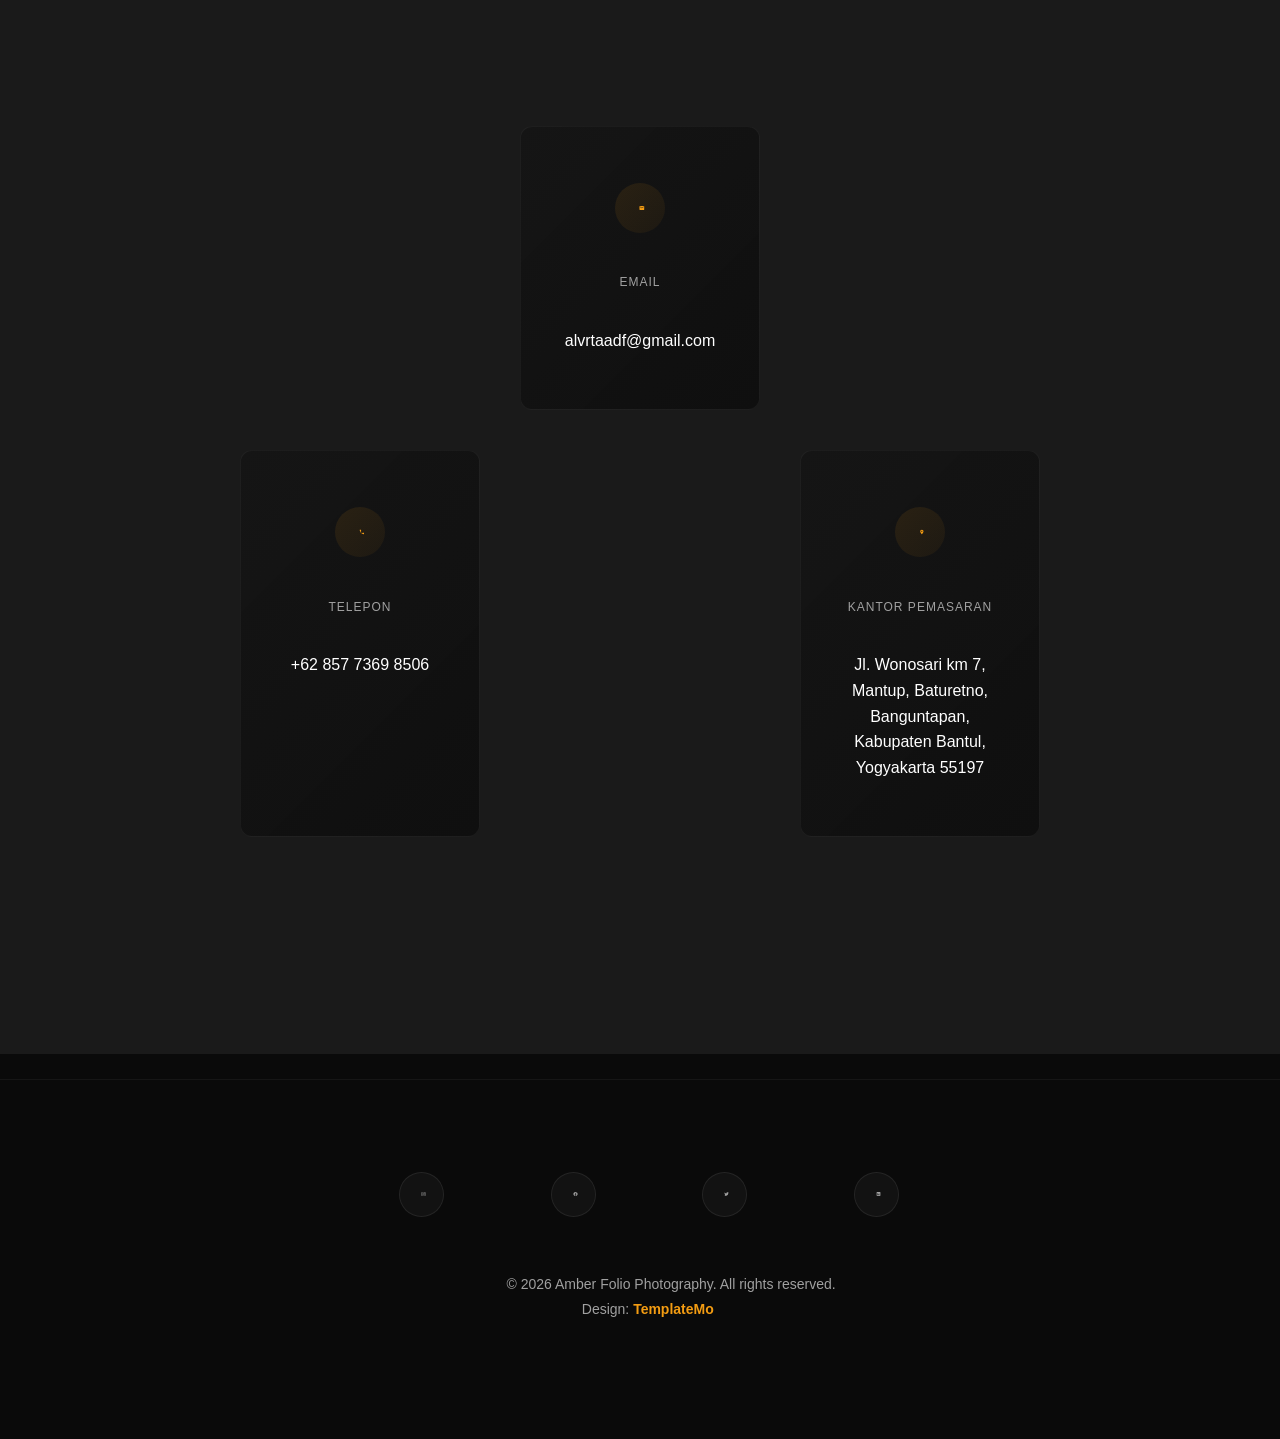
==== commit 0d44214f: "Update index.html" ====
--- a/index.html
+++ b/index.html
@@ -314,24 +314,24 @@
                     <div class="contact-value">alvrtaadf@gmail.com</div>
                 </a>
 
-                <a href="tel:+1234567890" class="contact-item">
+                <a href="tel:+6285773698506" class="contact-item">
                     <div class="contact-icon">
                         <svg viewBox="0 0 24 24" xmlns="http://www.w3.org/2000/svg">
                             <path d="M6.62 10.79C8.06 13.62 10.38 15.94 13.21 17.38L15.41 15.18C15.69 14.9 16.08 14.82 16.43 14.93C17.55 15.3 18.75 15.5 20 15.5C20.55 15.5 21 15.95 21 16.5V20C21 20.55 20.55 21 20 21C10.61 21 3 13.39 3 4C3 3.45 3.45 3 4 3H7.5C8.05 3 8.5 3.45 8.5 4C8.5 5.25 8.7 6.45 9.07 7.57C9.18 7.92 9.1 8.31 8.82 8.59L6.62 10.79Z"/>
                         </svg>
                     </div>
-                    <div class="contact-label">Phone</div>
-                    <div class="contact-value">+1 (234) 567-890</div>
-                </a>
-
-                <a href="https://maps.google.com/?q=New+York+USA" target="_blank" rel="noopener" class="contact-item">
+                    <div class="contact-label">Telepon</div>
+                    <div class="contact-value">+62 857 7369 8506</div>
+                </a>
+
+                <a href="https://maps.app.goo.gl/kR9avcprgyQK5Keu5" target="_blank" rel="noopener" class="contact-item">
                     <div class="contact-icon">
                         <svg viewBox="0 0 24 24" xmlns="http://www.w3.org/2000/svg">
                             <path d="M12 2C8.13 2 5 5.13 5 9C5 14.25 12 22 12 22S19 14.25 19 9C19 5.13 15.87 2 12 2ZM12 11.5C10.62 11.5 9.5 10.38 9.5 9S10.62 6.5 12 6.5S14.5 7.62 14.5 9S13.38 11.5 12 11.5Z"/>
                         </svg>
                     </div>
-                    <div class="contact-label">Studio</div>
-                    <div class="contact-value">New York, USA</div>
+                    <div class="contact-label">Kantor Pemasaran</div>
+                    <div class="contact-value">Jl. Wonosari km 7, Mantup, Baturetno, Banguntapan, Kabupaten Bantul, Yogyakarta 55197</div>
                 </a>
             </div>
         </div>
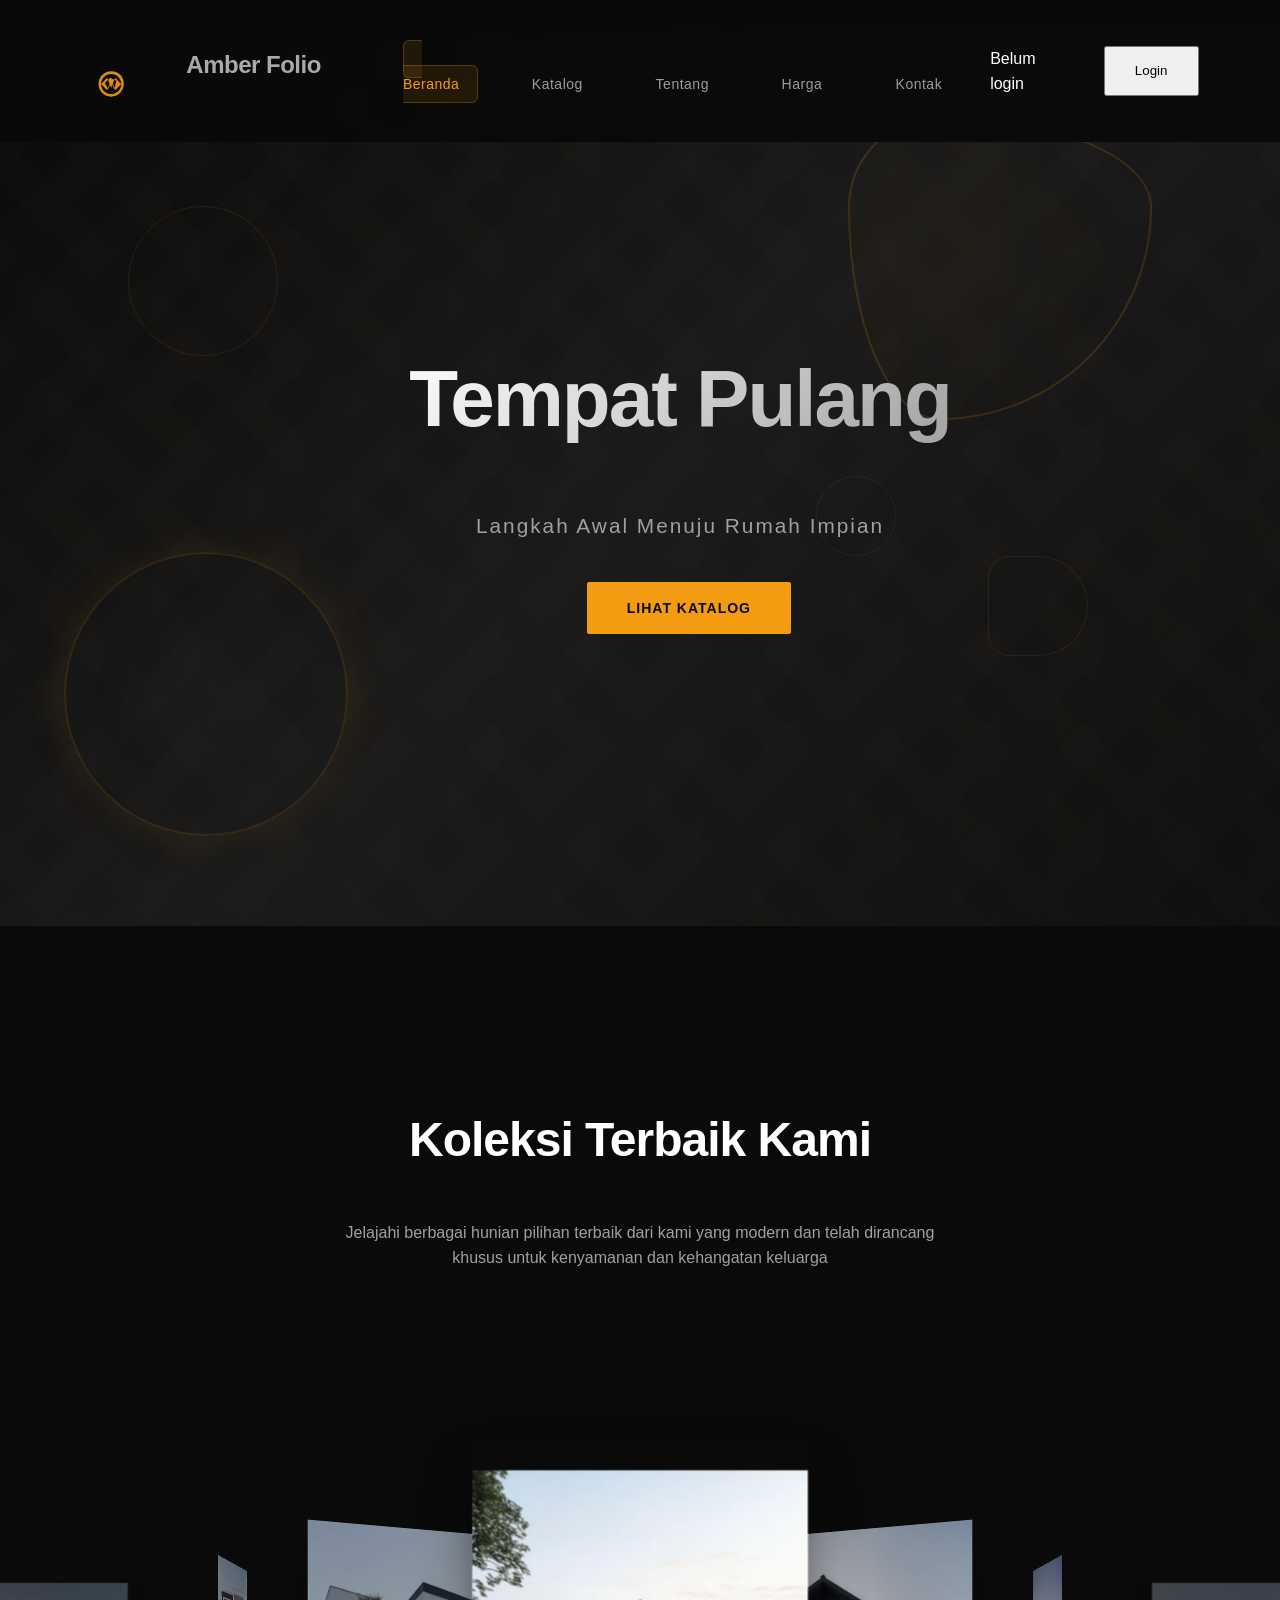
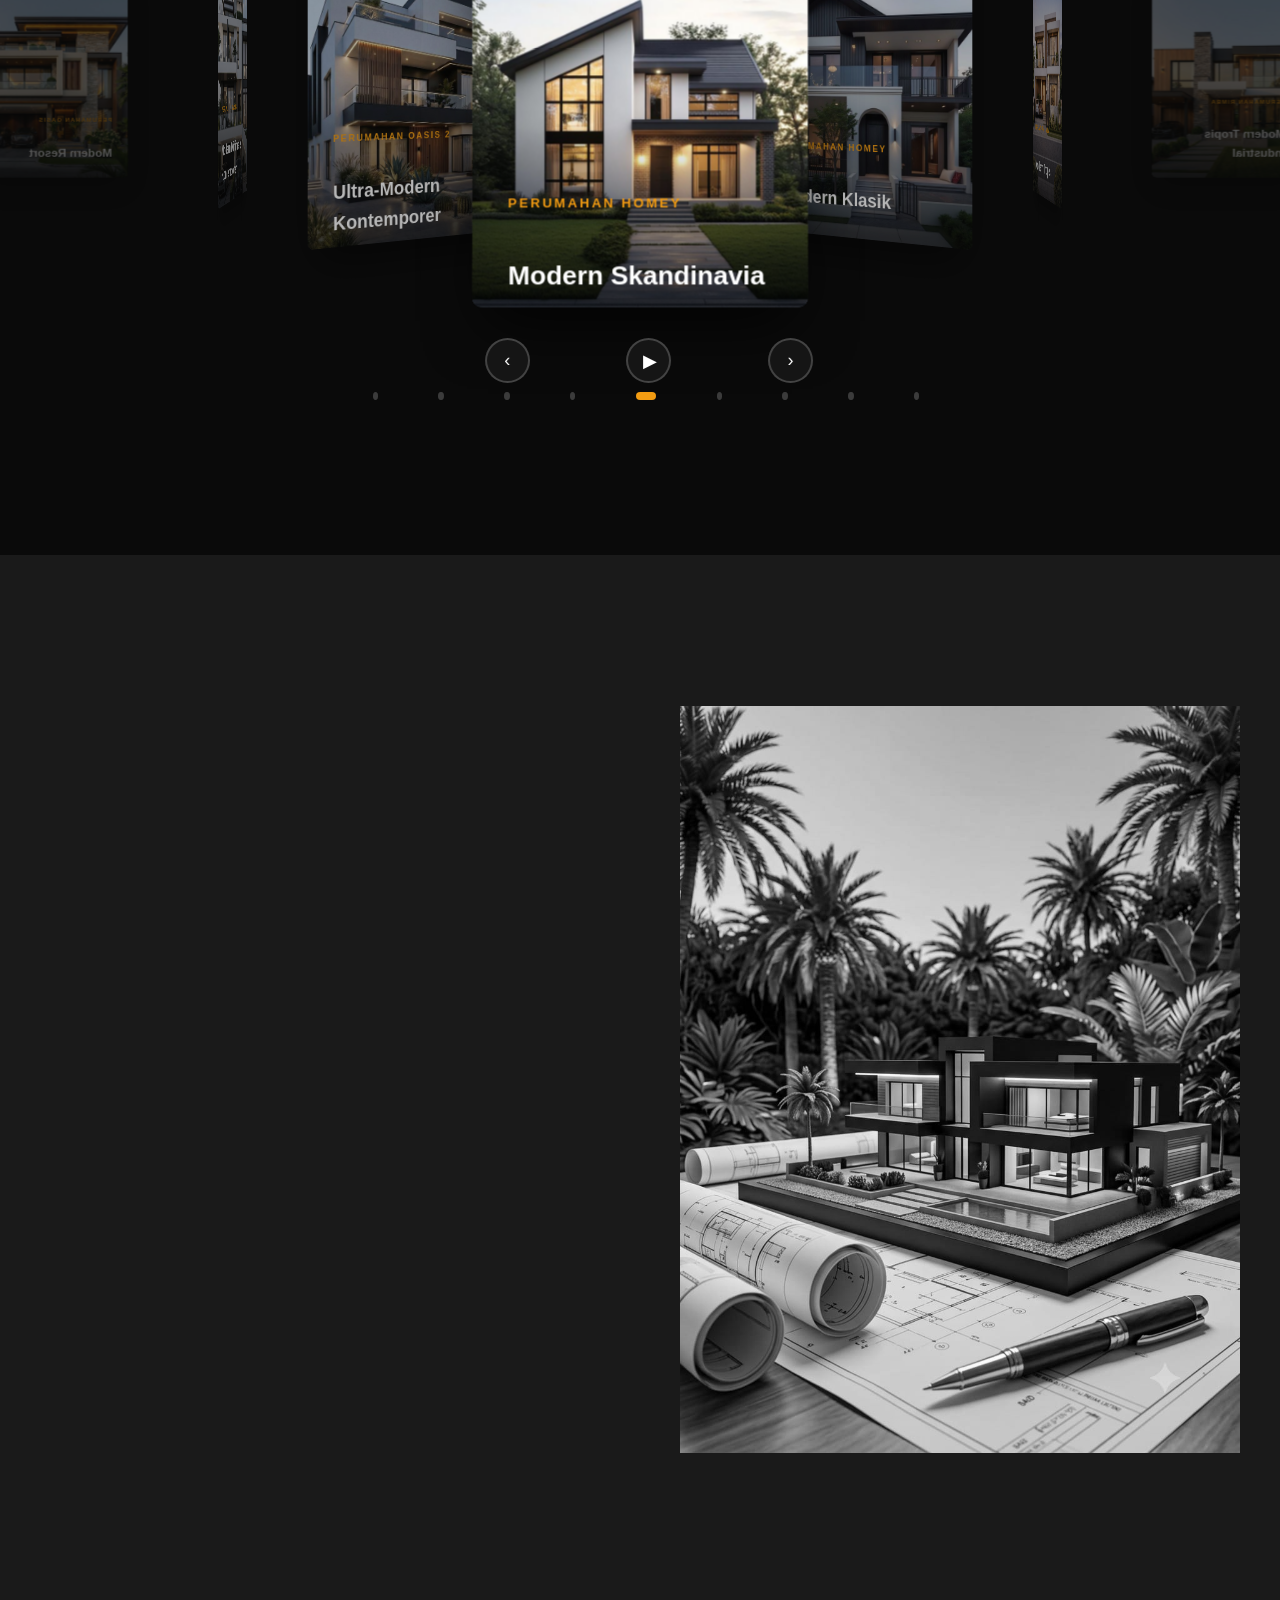
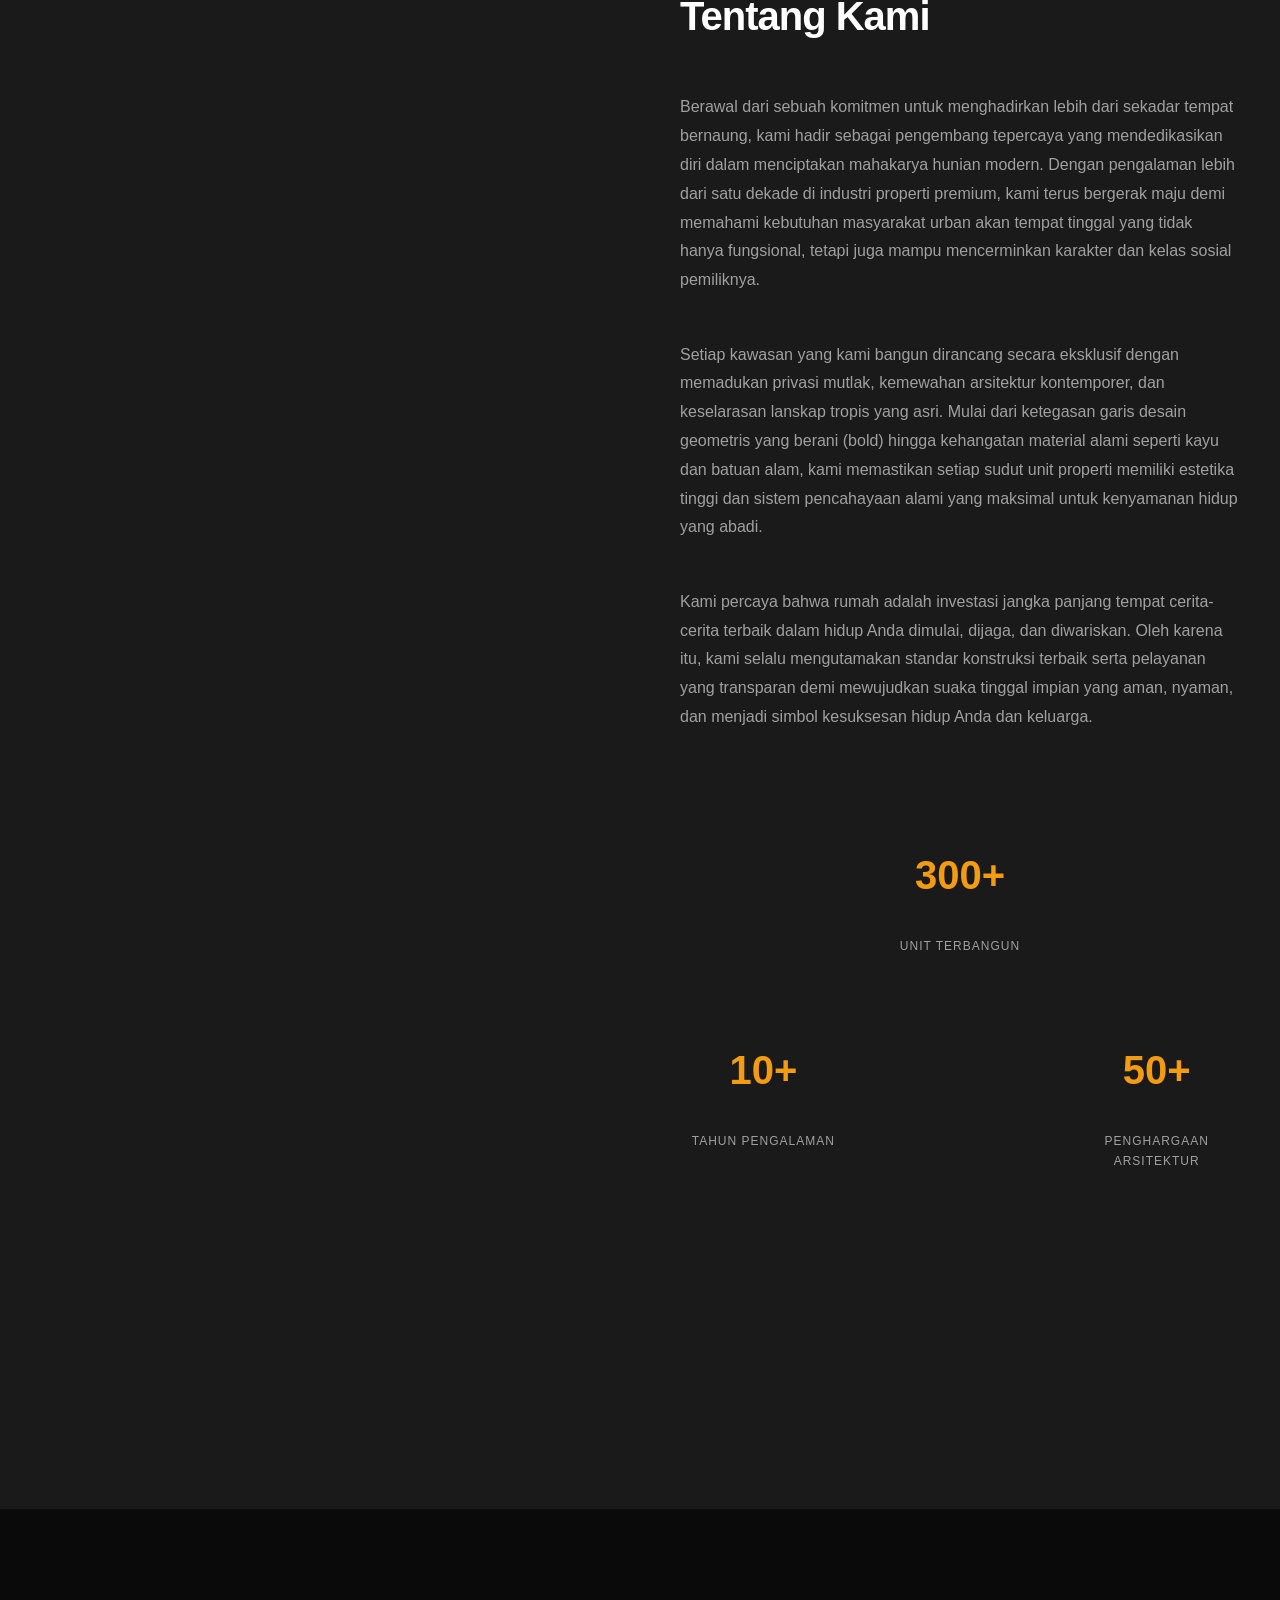
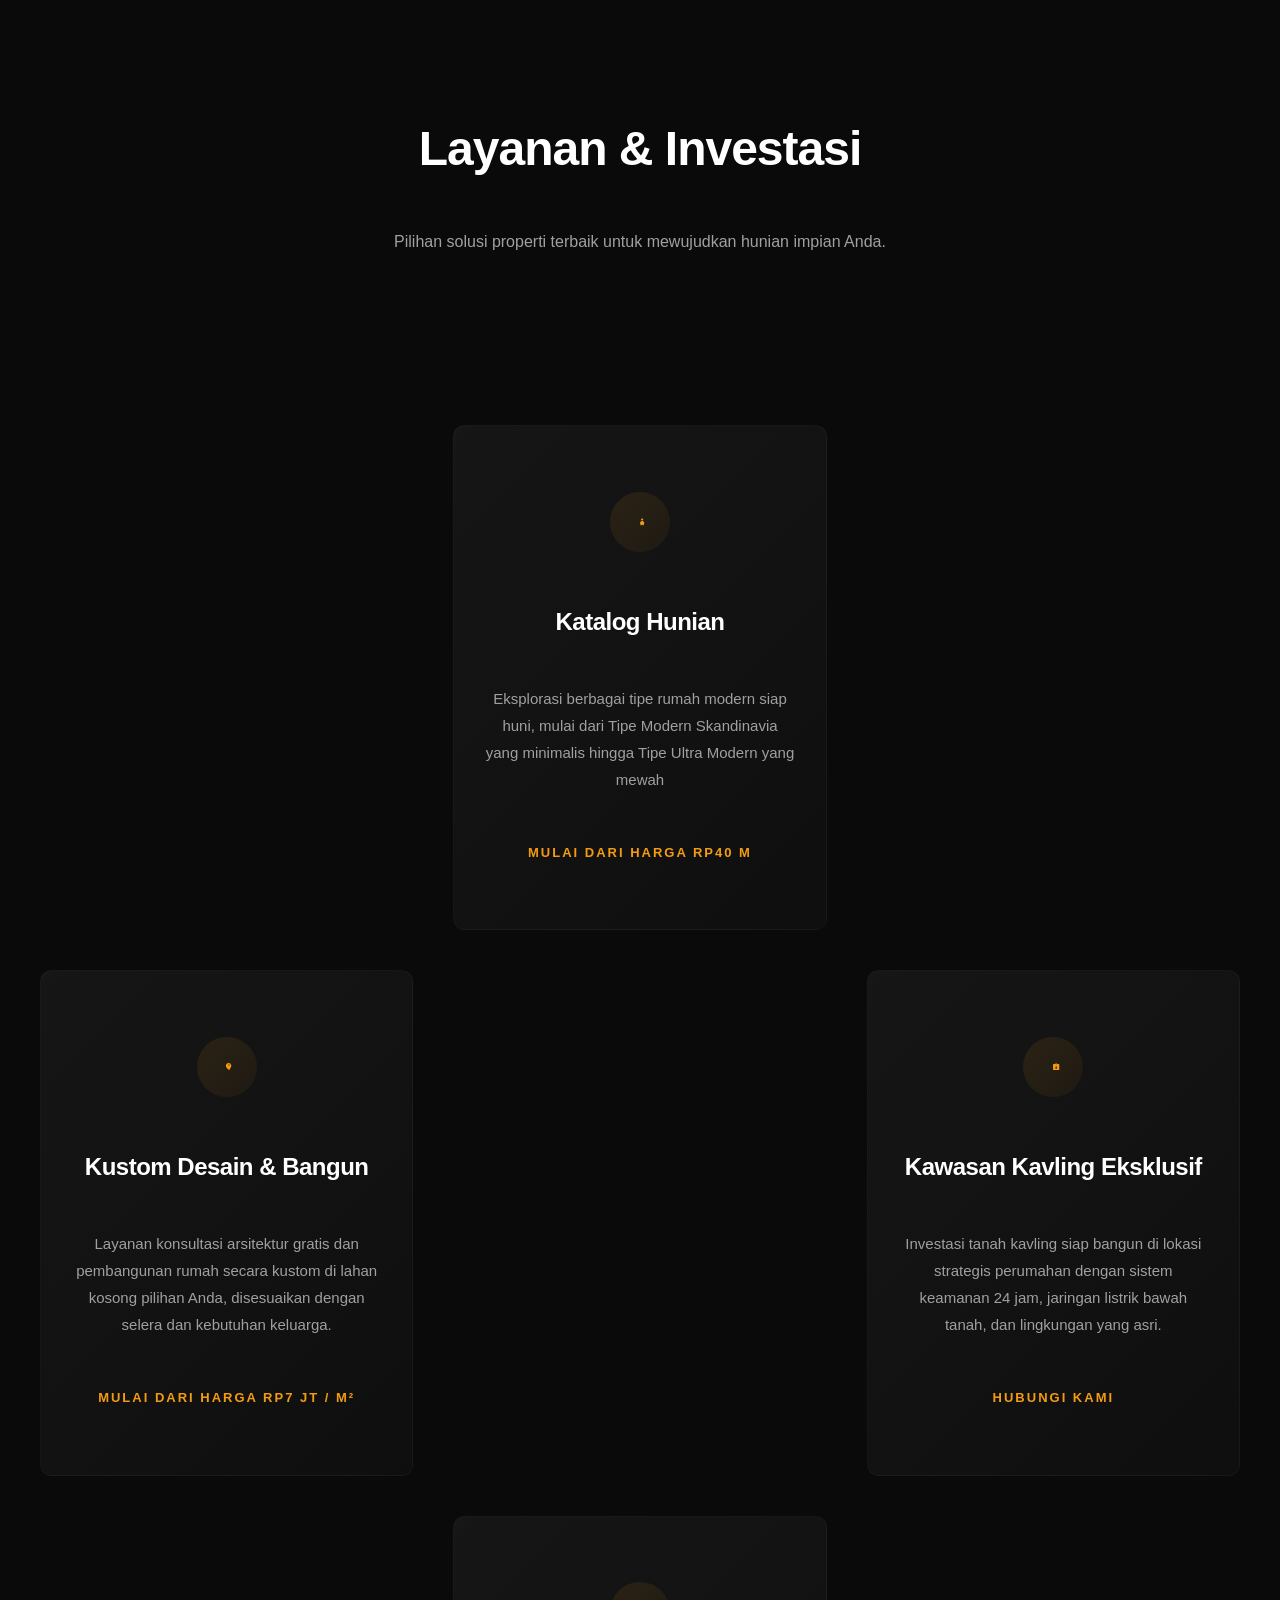
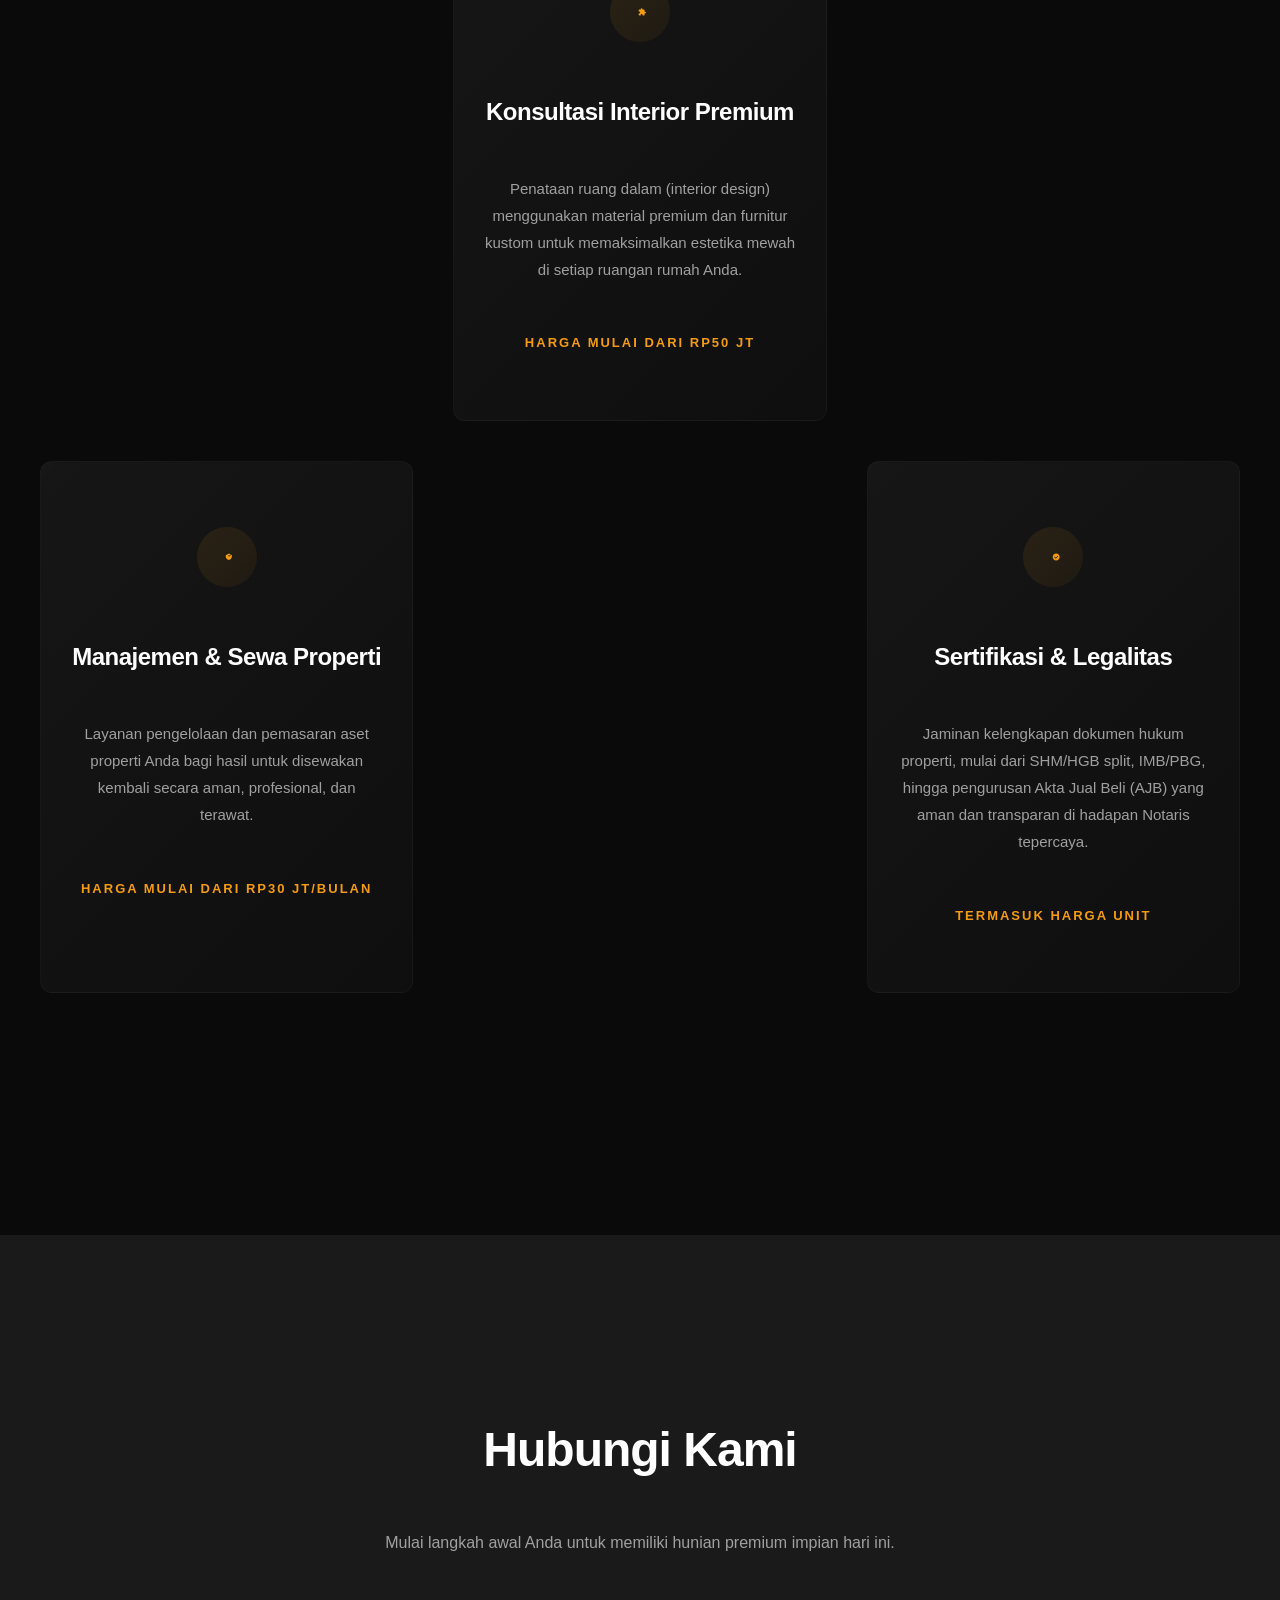
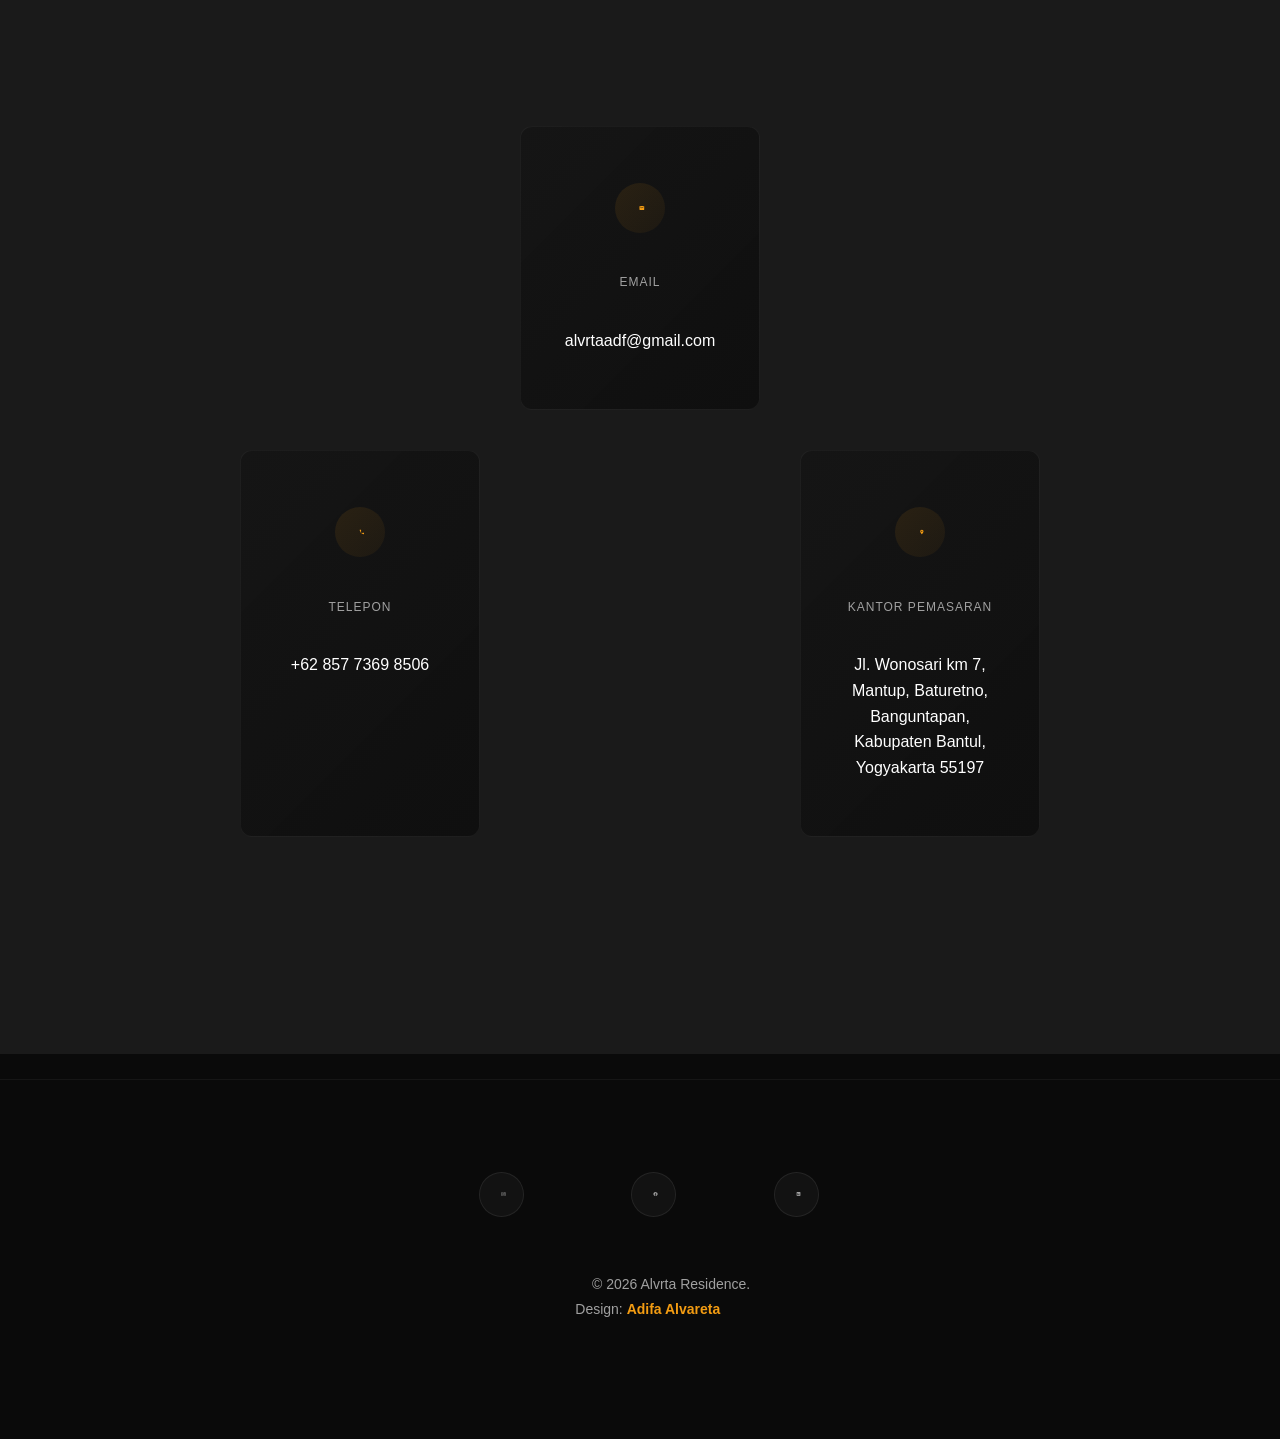
==== commit 5249ad35: "Update index.html" ====
--- a/index.html
+++ b/index.html
@@ -346,25 +346,20 @@
                         <path d="M7.8 2H16.2C19.4 2 22 4.6 22 7.8V16.2C22 19.4 19.4 22 16.2 22H7.8C4.6 22 2 19.4 2 16.2V7.8C2 4.6 4.6 2 7.8 2M7.6 4C5.61 4 4 5.61 4 7.6V16.4C4 18.39 5.61 20 7.6 20H16.4C18.39 20 20 18.39 20 16.4V7.6C20 5.61 18.39 4 16.4 4H7.6M17.25 5.5C17.94 5.5 18.5 6.06 18.5 6.75S17.94 8 17.25 8S16 7.44 16 6.75S16.56 5.5 17.25 5.5M12 7C14.76 7 17 9.24 17 12S14.76 17 12 17S7 14.76 7 12S9.24 7 12 7M12 9C10.34 9 9 10.34 9 12S10.34 15 12 15S15 13.66 15 12S13.66 9 12 9Z"/>
                     </svg>
                 </a>
-                <a href="https://facebook.com/templatemo" target="_blank" rel="noopener" class="social-link" aria-label="Facebook">
+                <a href="https://facebook.com" target="_blank" rel="noopener" class="social-link" aria-label="Facebook">
                     <svg viewBox="0 0 24 24" xmlns="http://www.w3.org/2000/svg">
                         <path d="M12 2.04C6.5 2.04 2 6.53 2 12.06C2 17.06 5.66 21.21 10.44 21.96V14.96H7.9V12.06H10.44V9.85C10.44 7.34 11.93 5.96 14.22 5.96C15.31 5.96 16.45 6.15 16.45 6.15V8.62H15.19C13.95 8.62 13.56 9.39 13.56 10.18V12.06H16.34L15.89 14.96H13.56V21.96C18.34 21.21 22 17.06 22 12.06C22 6.53 17.5 2.04 12 2.04Z"/>
                     </svg>
                 </a>
-                <a href="https://x.com/minthu" target="_blank" rel="noopener" class="social-link" aria-label="Twitter">
-                    <svg viewBox="0 0 24 24" xmlns="http://www.w3.org/2000/svg">
-                        <path d="M22.46 6C21.69 6.35 20.86 6.58 20 6.69C20.88 6.16 21.56 5.32 21.88 4.31C21.05 4.81 20.13 5.16 19.16 5.36C18.37 4.5 17.26 4 16 4C13.65 4 11.73 5.92 11.73 8.29C11.73 8.63 11.77 8.96 11.84 9.27C8.28 9.09 5.11 7.38 3 4.79C2.63 5.42 2.42 6.16 2.42 6.94C2.42 8.43 3.17 9.75 4.33 10.5C3.62 10.5 2.96 10.3 2.38 10V10.03C2.38 12.11 3.86 13.85 5.82 14.24C5.46 14.34 5.08 14.39 4.69 14.39C4.42 14.39 4.15 14.36 3.89 14.31C4.43 16 6 17.26 7.89 17.29C6.43 18.45 4.58 19.13 2.56 19.13C2.22 19.13 1.88 19.11 1.54 19.07C3.44 20.29 5.74 21 8.23 21C16 21 20.33 14.46 20.33 8.79C20.33 8.6 20.33 8.42 20.32 8.23C21.16 7.63 21.88 6.87 22.46 6Z"/>
-                    </svg>
-                </a>
-                <a href="https://linkedin.com" target="_blank" rel="noopener" class="social-link" aria-label="LinkedIn">
+                <a href="https://linkedin.com" target="_blank" rel="noopener" class="social-link" aria-label="LinkedIn">
                     <svg viewBox="0 0 24 24" xmlns="http://www.w3.org/2000/svg">
                         <path d="M19 3C19.55 3 20.05 3.21 20.41 3.59C20.79 3.95 21 4.45 21 5V19C21 19.55 20.79 20.05 20.41 20.41C20.05 20.79 19.55 21 19 21H5C4.45 21 3.95 20.79 3.59 20.41C3.21 20.05 3 19.55 3 19V5C3 4.45 3.21 3.95 3.59 3.59C3.95 3.21 4.45 3 5 3H19M18.5 18.5V13.2C18.5 11.87 17.45 10.82 16.12 10.82C15.21 10.82 14.46 11.37 14.17 12.15V11H11.5V18.5H14.17V13.57C14.17 12.82 14.79 12.2 15.54 12.2C16.29 12.2 16.91 12.82 16.91 13.57V18.5H18.5M6.88 9.57C7.63 9.57 8.25 8.96 8.25 8.21C8.25 7.46 7.63 6.84 6.88 6.84C6.13 6.84 5.5 7.46 5.5 8.21C5.5 8.96 6.13 9.57 6.88 9.57M8.21 18.5V11H5.5V18.5H8.21Z"/>
                     </svg>
                 </a>
             </div>
             <p class="footer-text">
-                © 2026 Amber Folio Photography. All rights reserved.<br>
-                Design: <a href="https://templatemo.com" target="_blank" rel="noopener">TemplateMo</a>
+                © 2026 Alvrta Residence.<br>
+                Design: <a href="https://templatemo.com" target="_blank" rel="noopener">Adifa Alvareta</a>
             </p>
         </div>
     </footer>
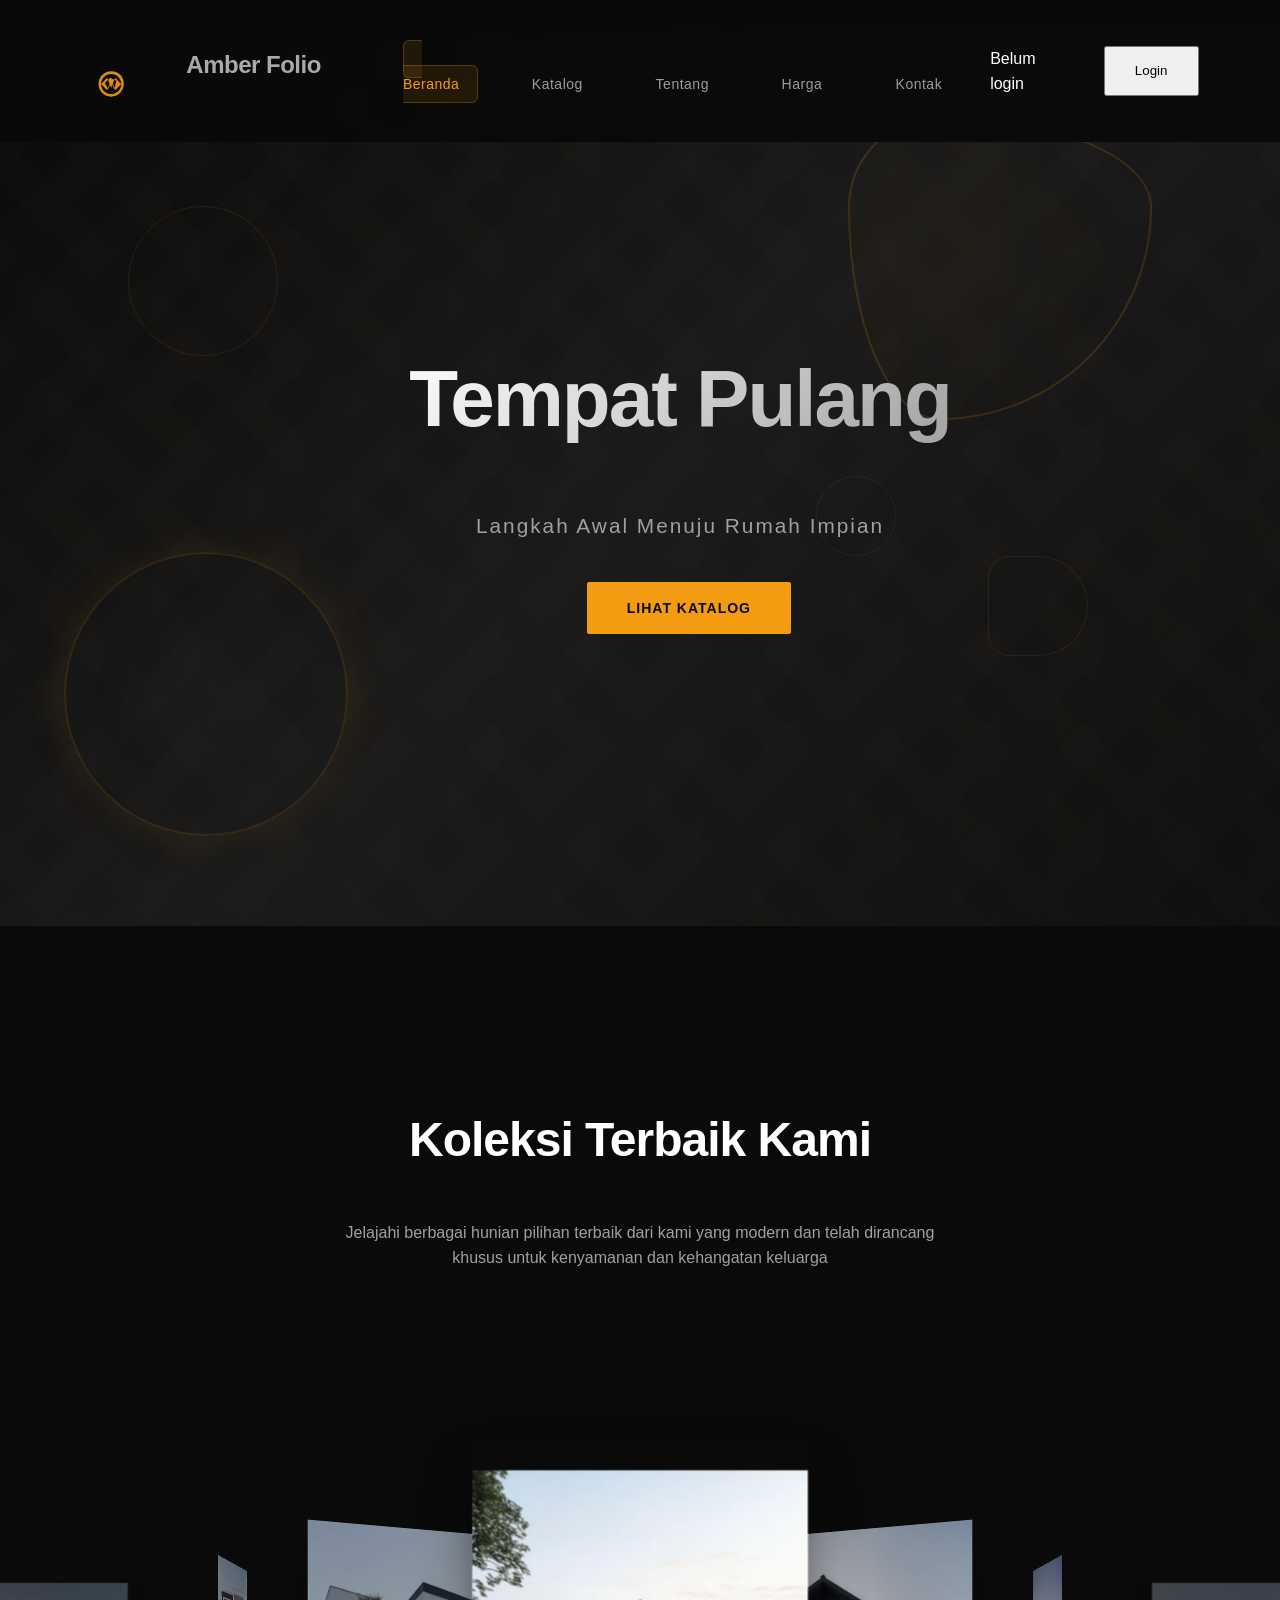
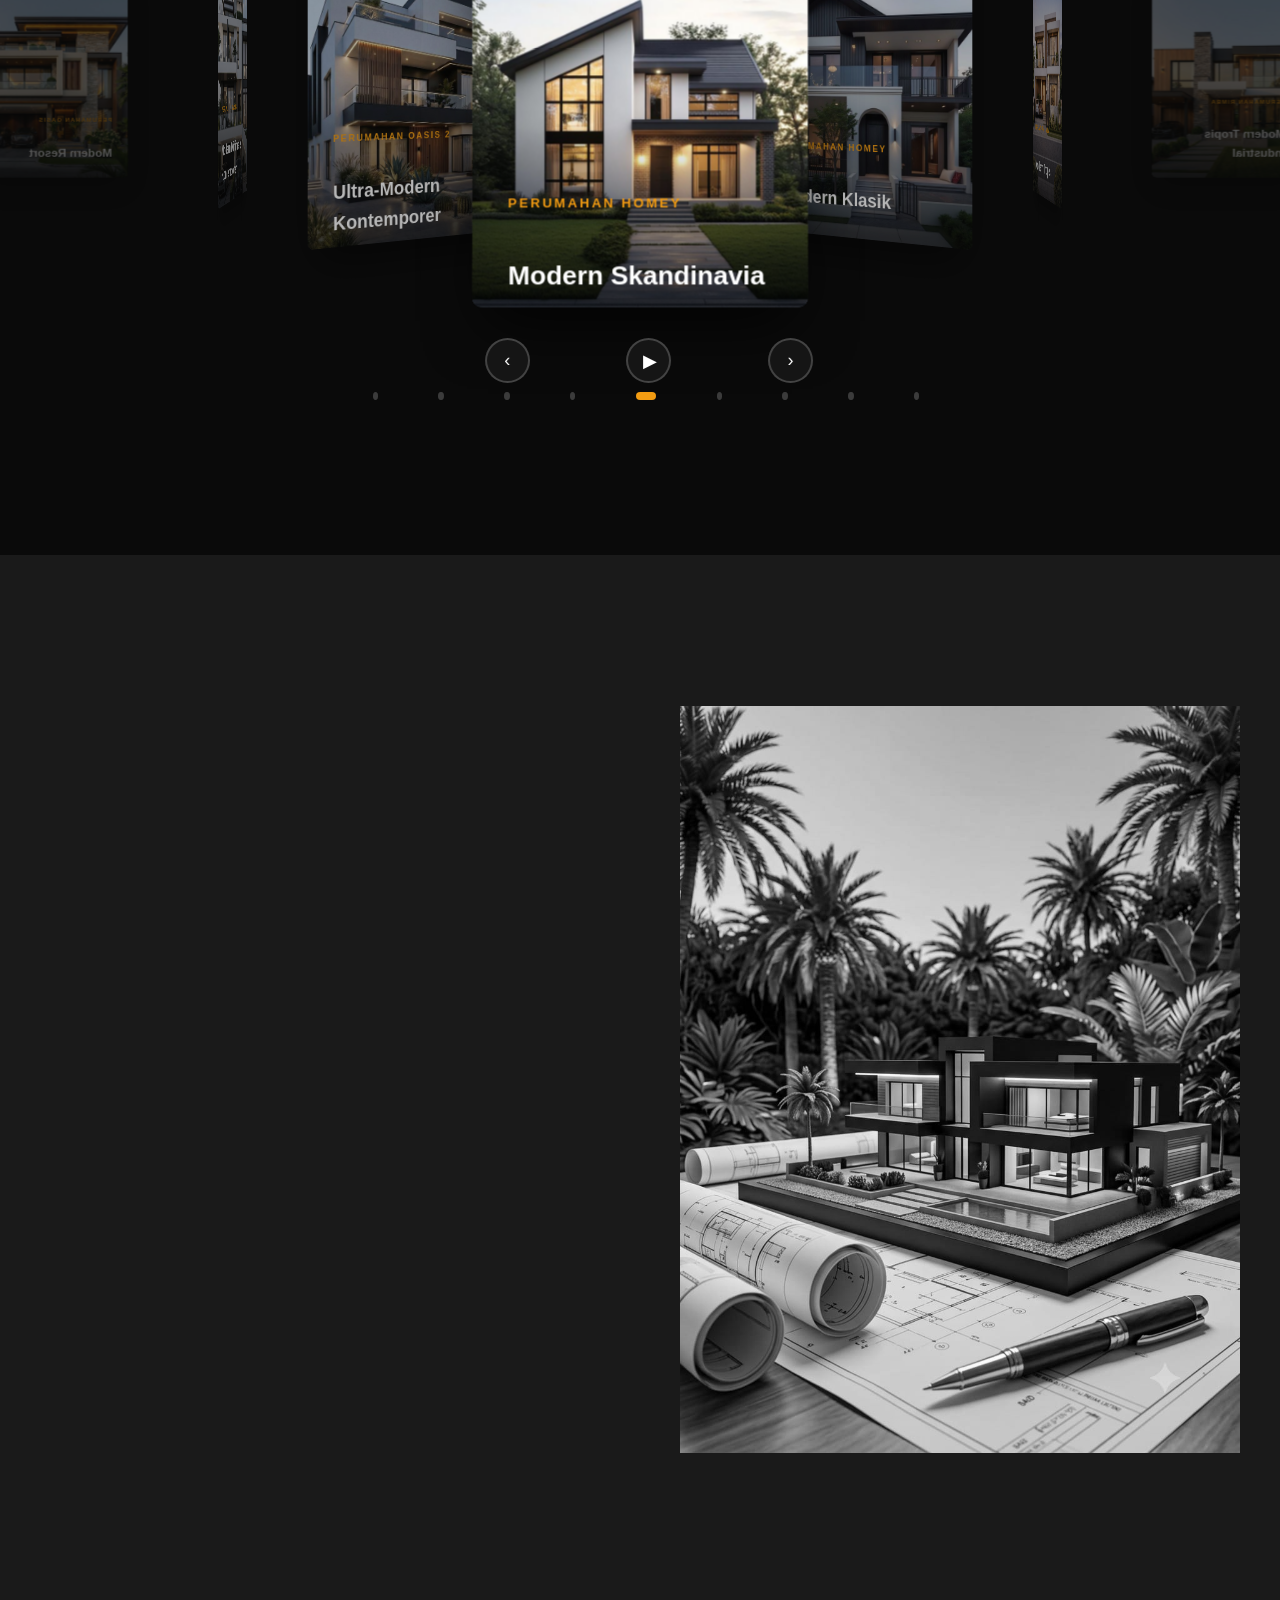
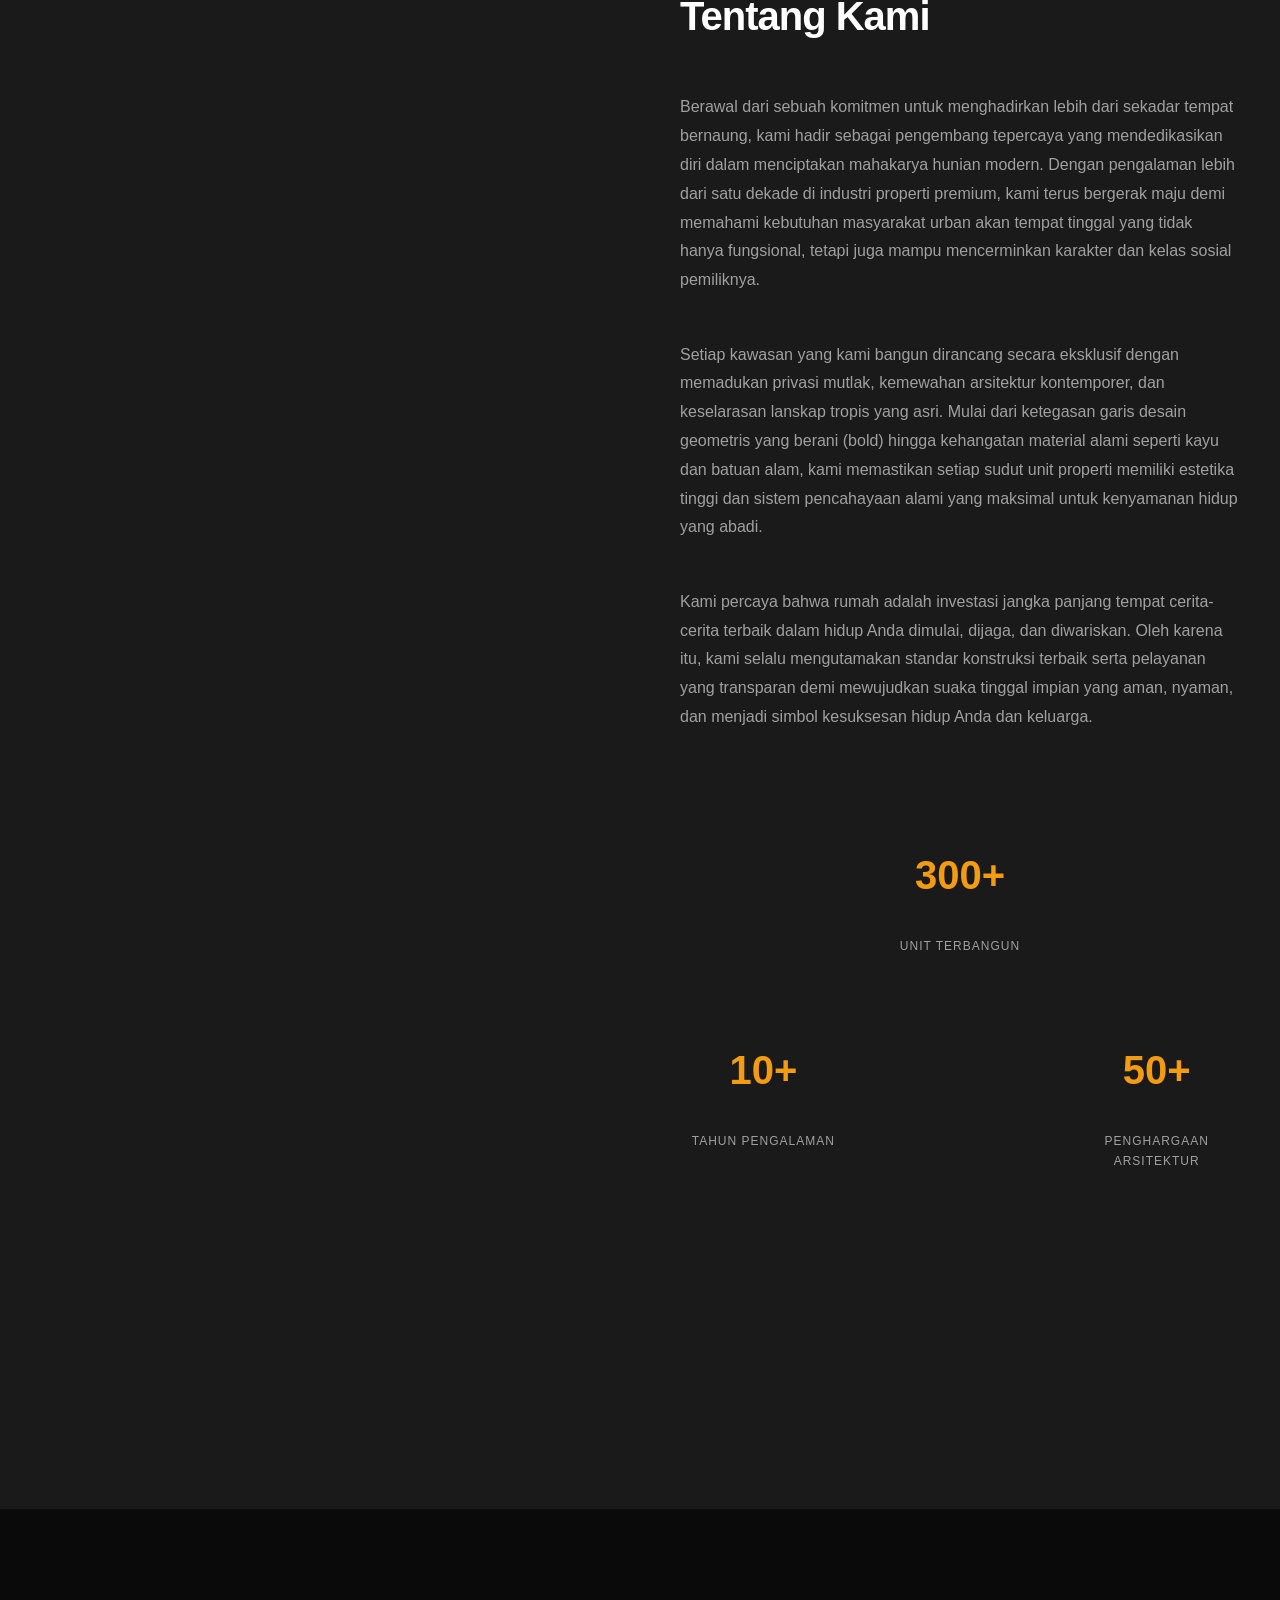
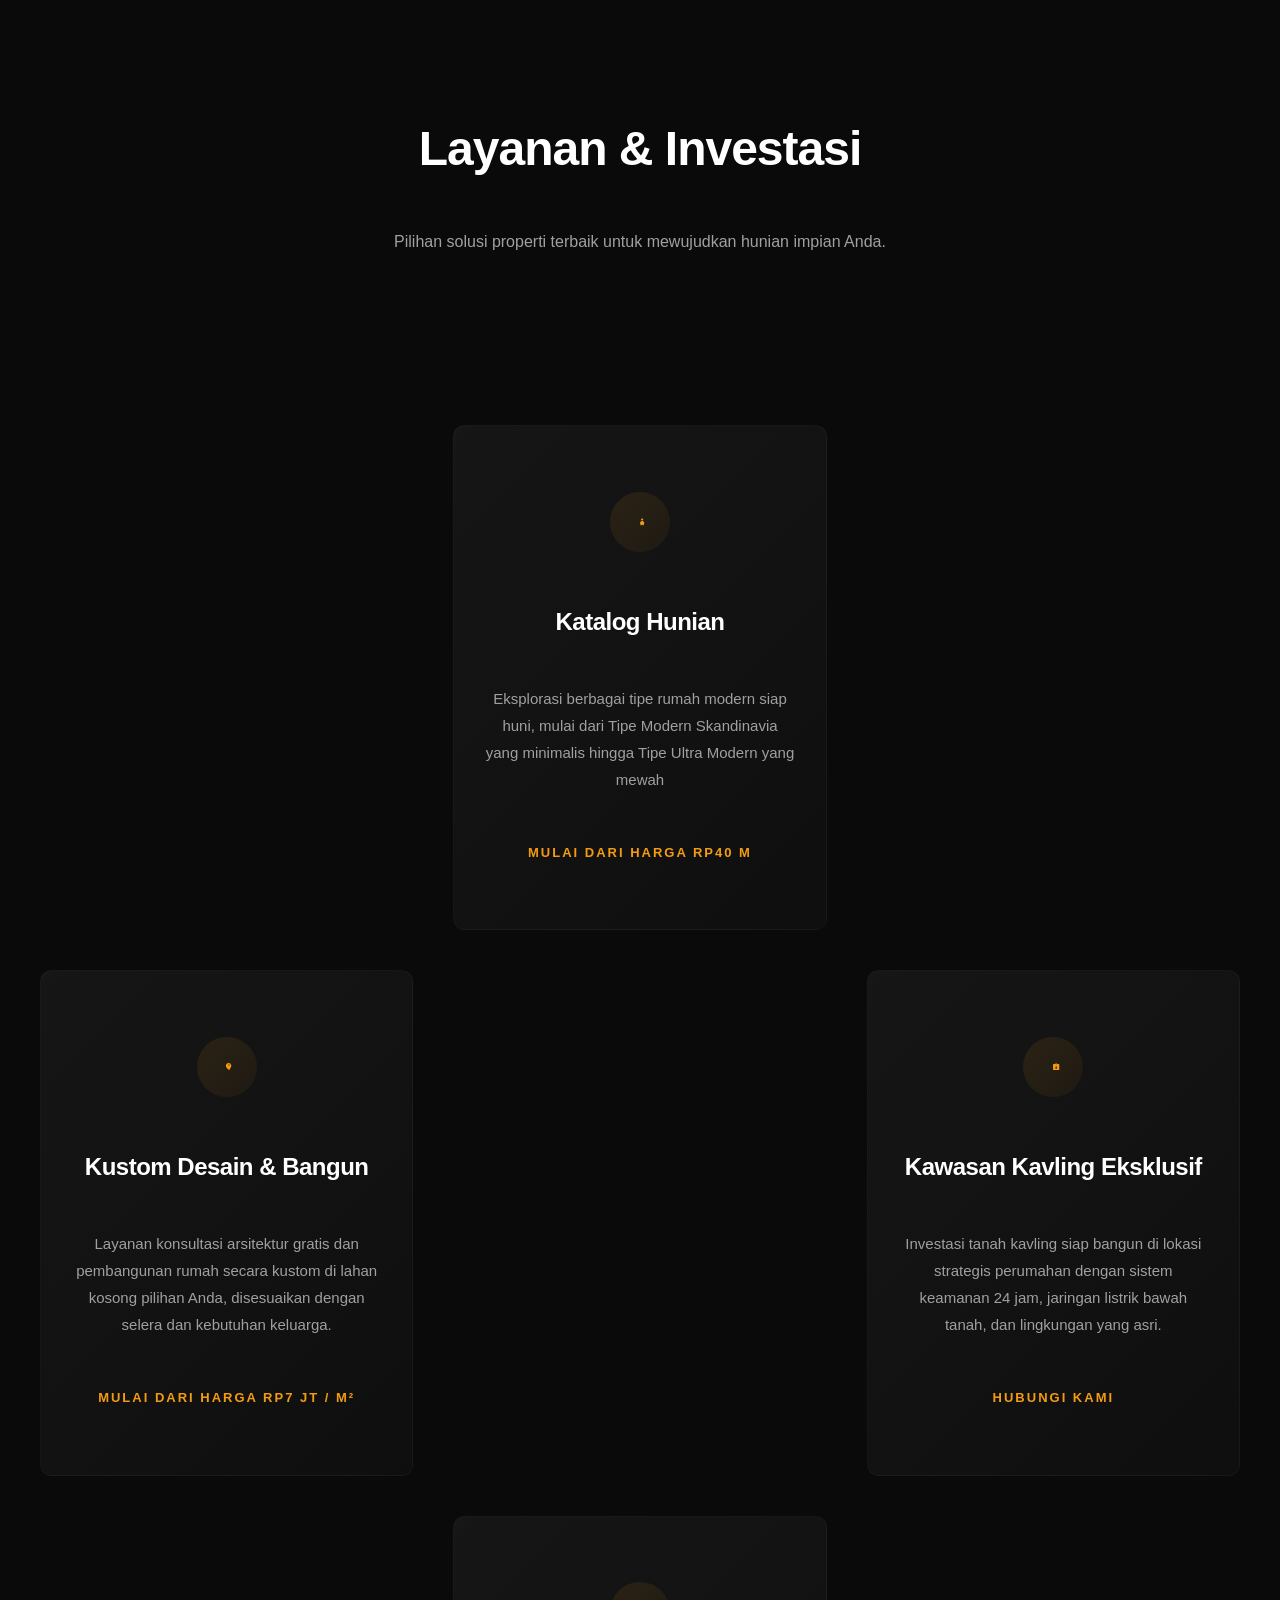
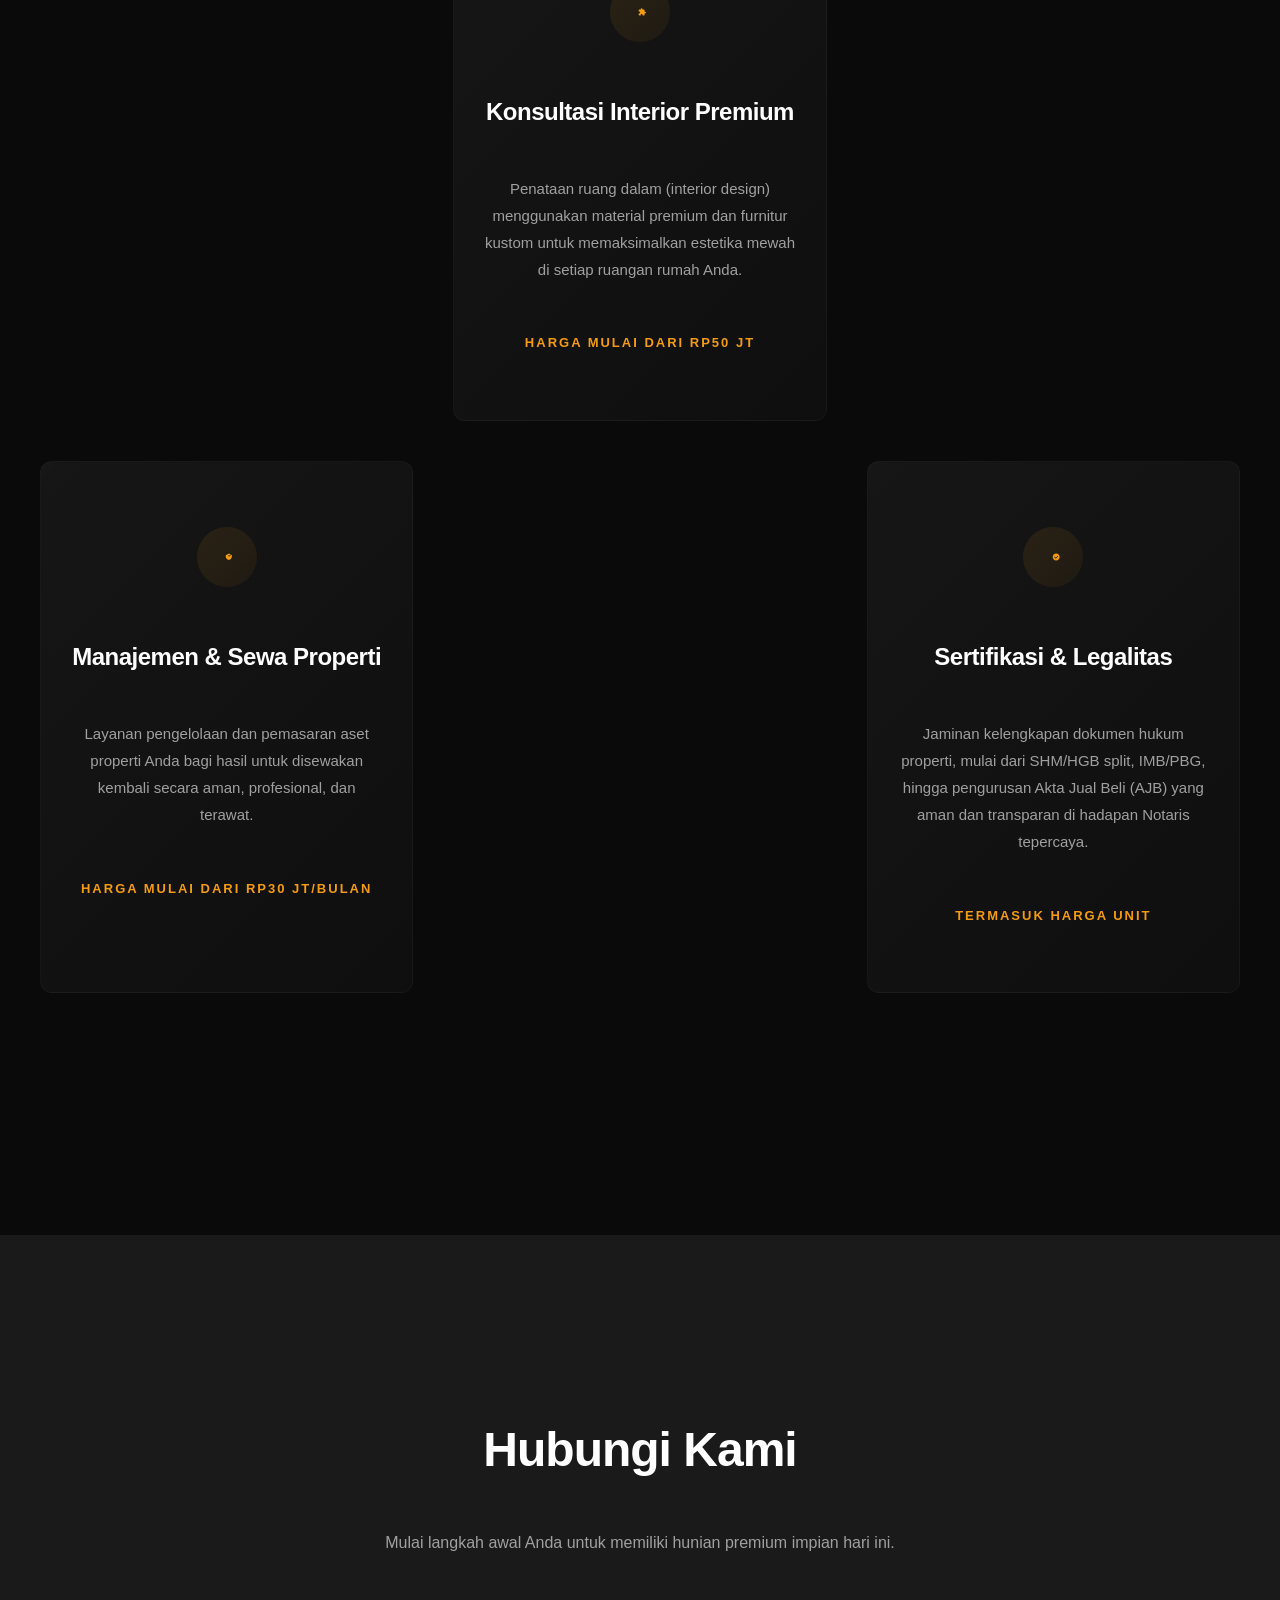
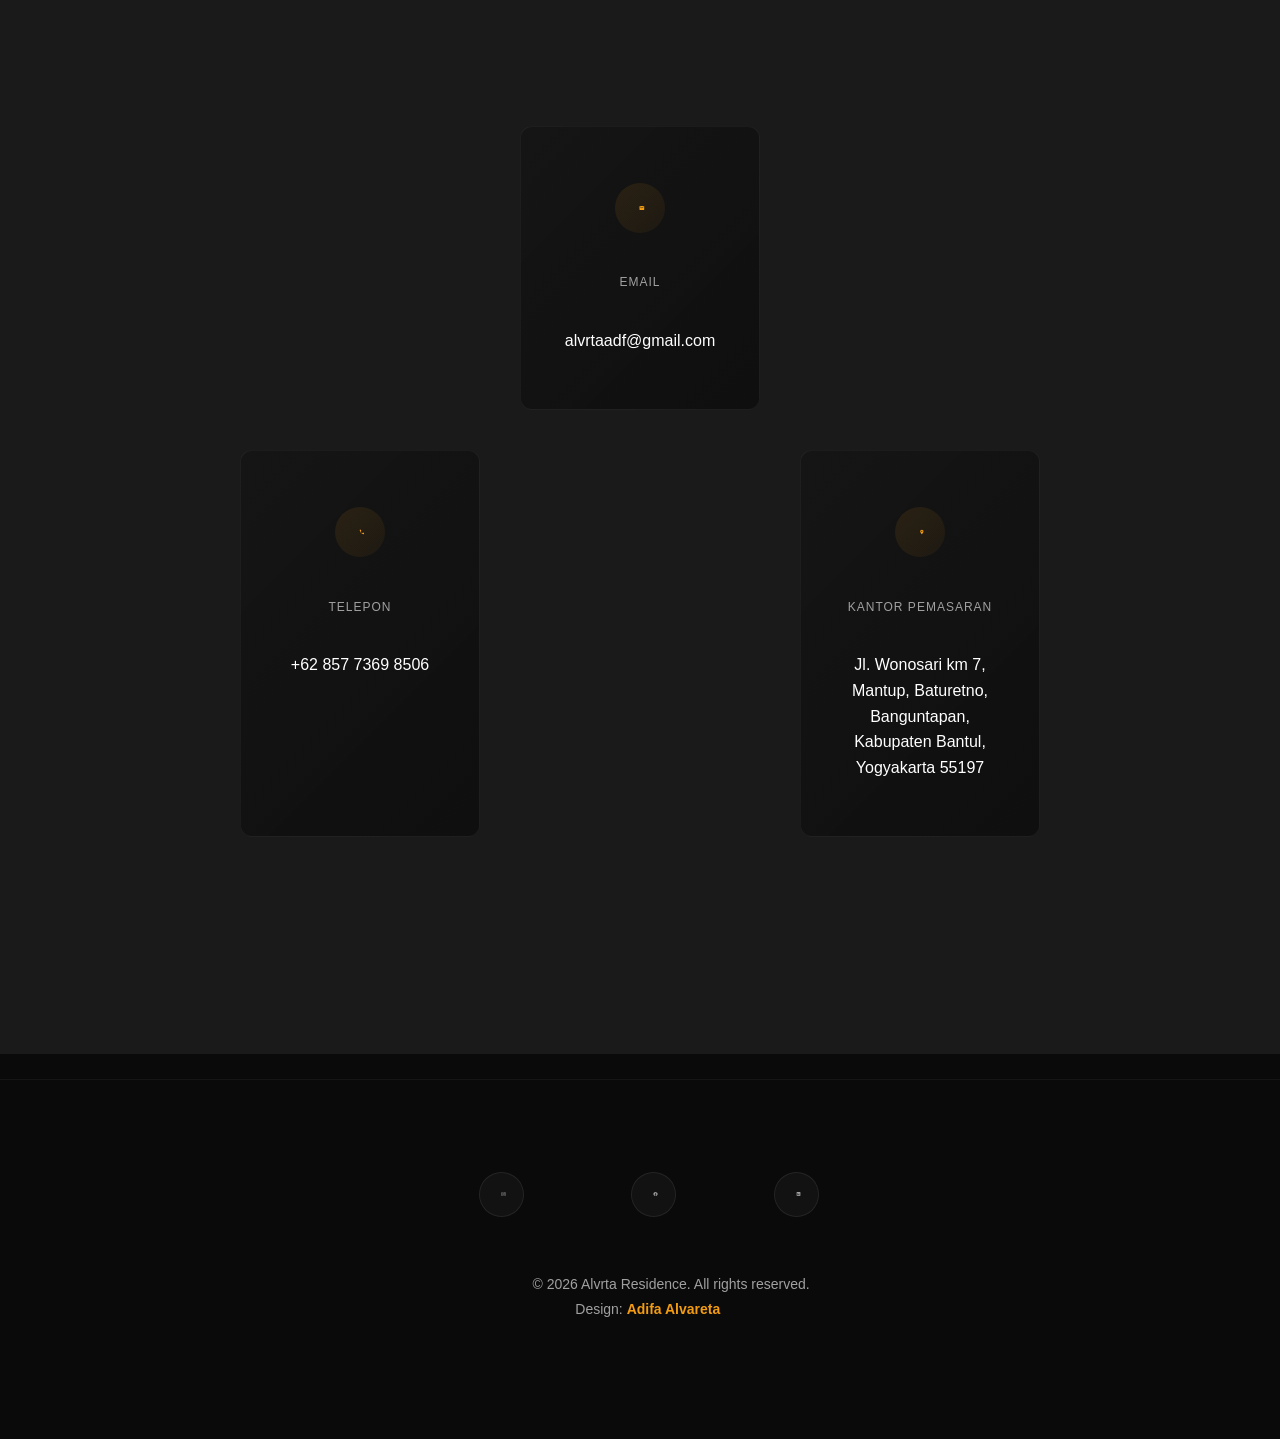
==== commit d9d592f3: "Update index.html" ====
--- a/index.html
+++ b/index.html
@@ -3,7 +3,7 @@
 <head>
     <meta charset="UTF-8">
     <meta name="viewport" content="width=device-width, initial-scale=1.0">
-    <title>Amber Folio Dark Photography Portfolio by TemplateMo</title>
+    <title>Alvrta Residence</title>
     <link rel="stylesheet" href="templatemo-amber-folio.css">
 <!--
 
@@ -358,7 +358,7 @@
                 </a>
             </div>
             <p class="footer-text">
-                © 2026 Alvrta Residence.<br>
+                © 2026 Alvrta Residence. All rights reserved.<br>
                 Design: <a href="https://templatemo.com" target="_blank" rel="noopener">Adifa Alvareta</a>
             </p>
         </div>
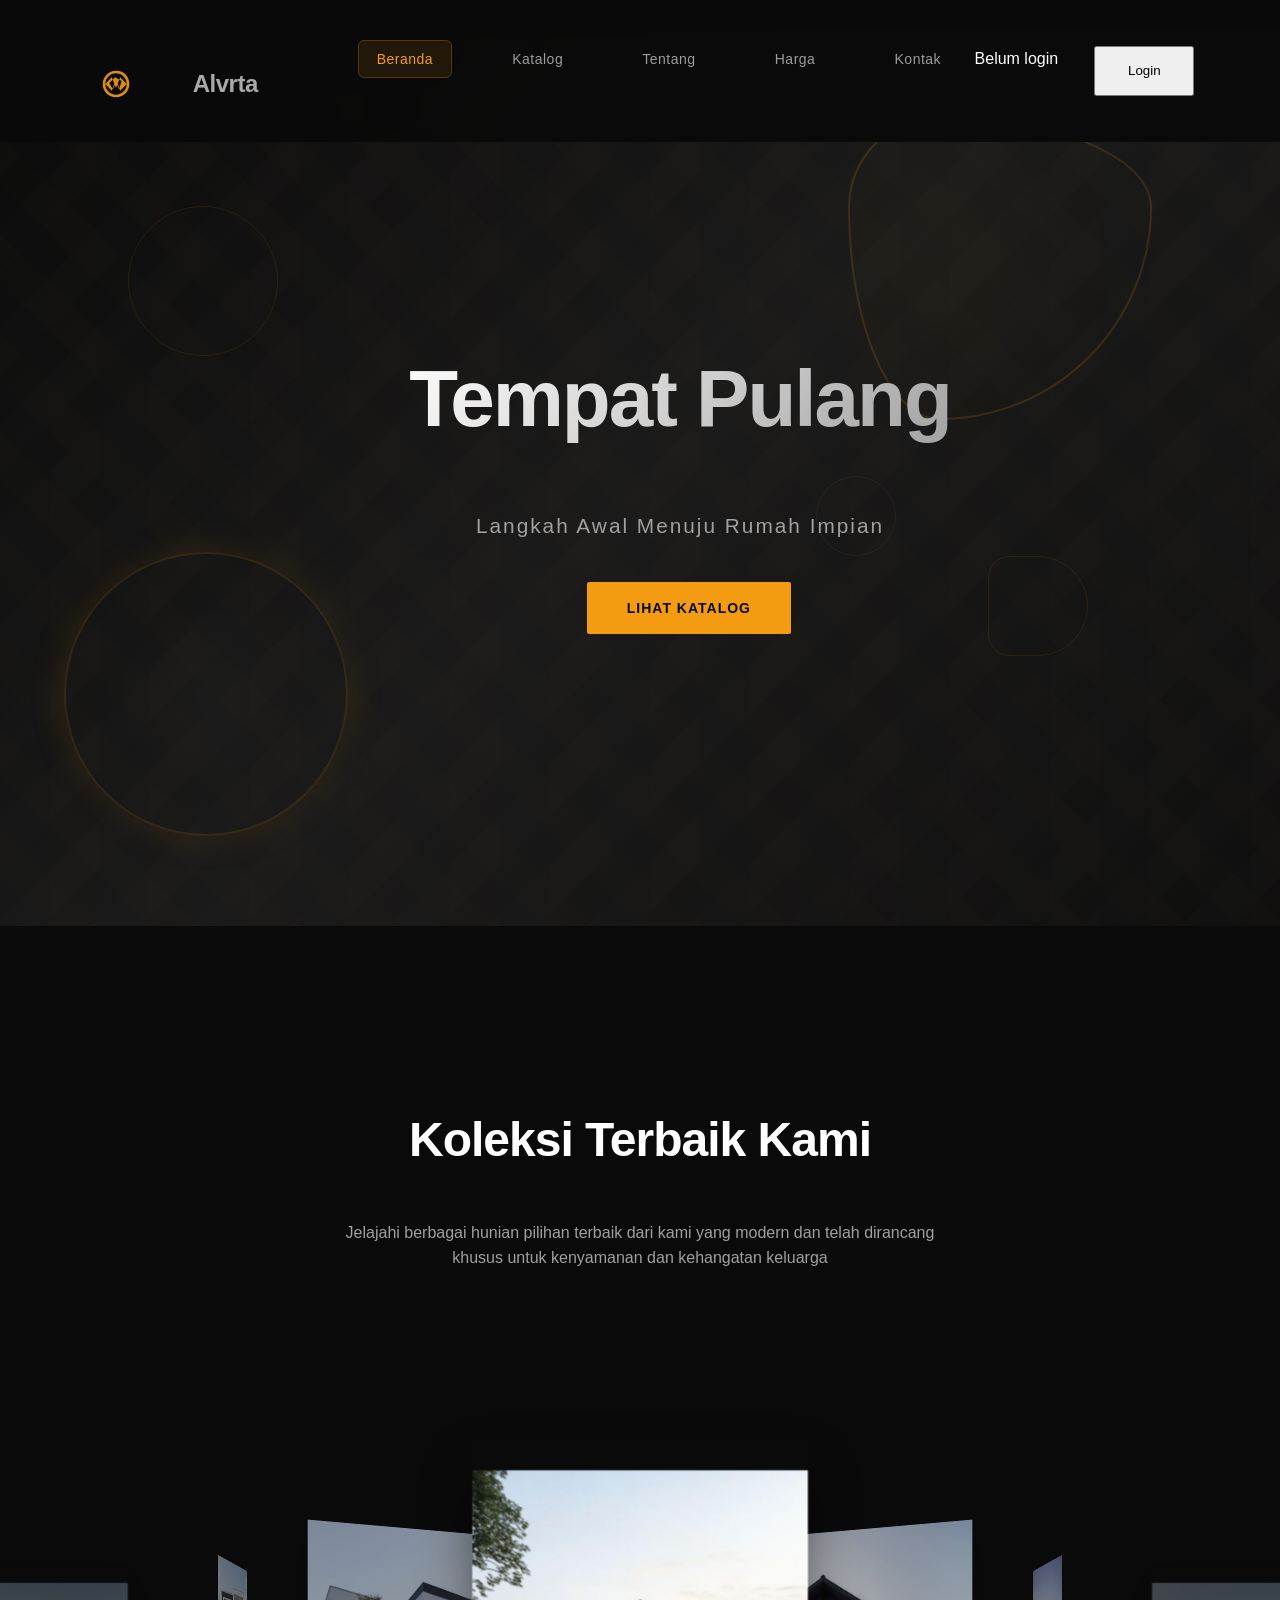
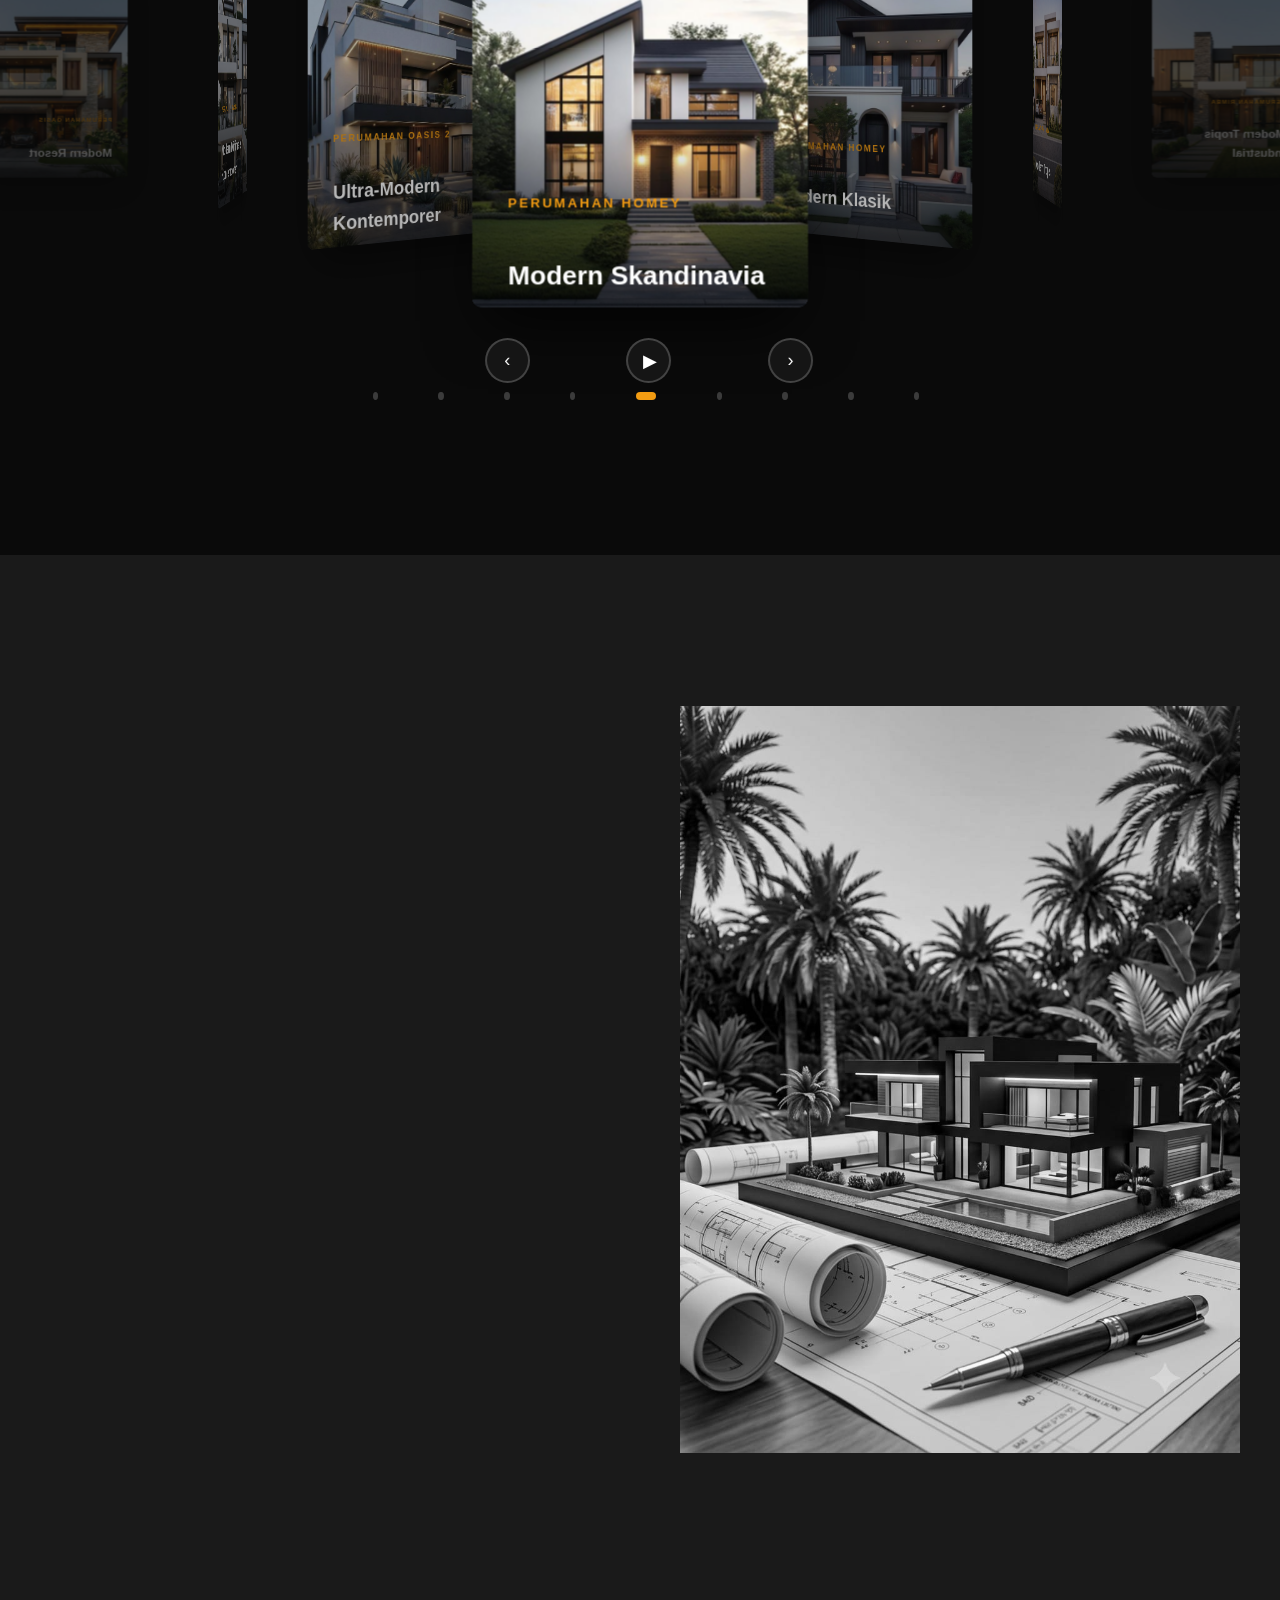
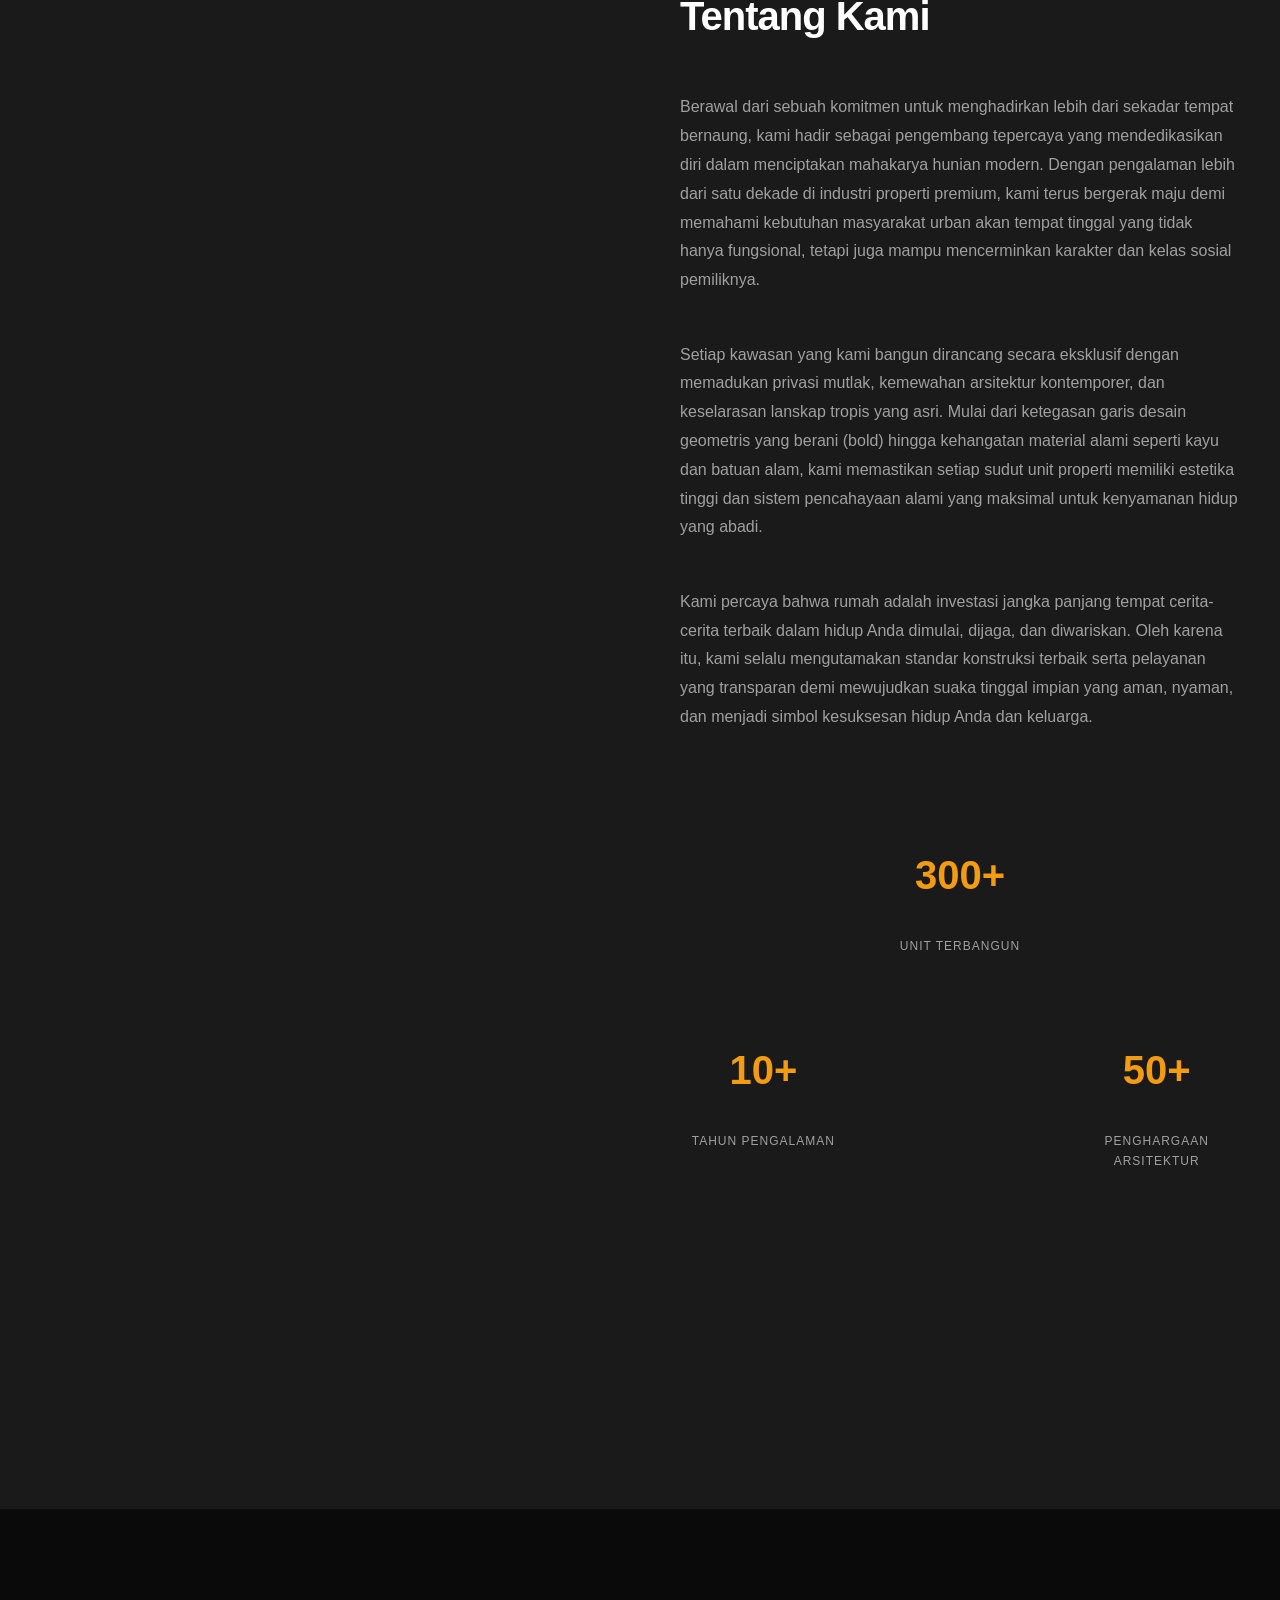
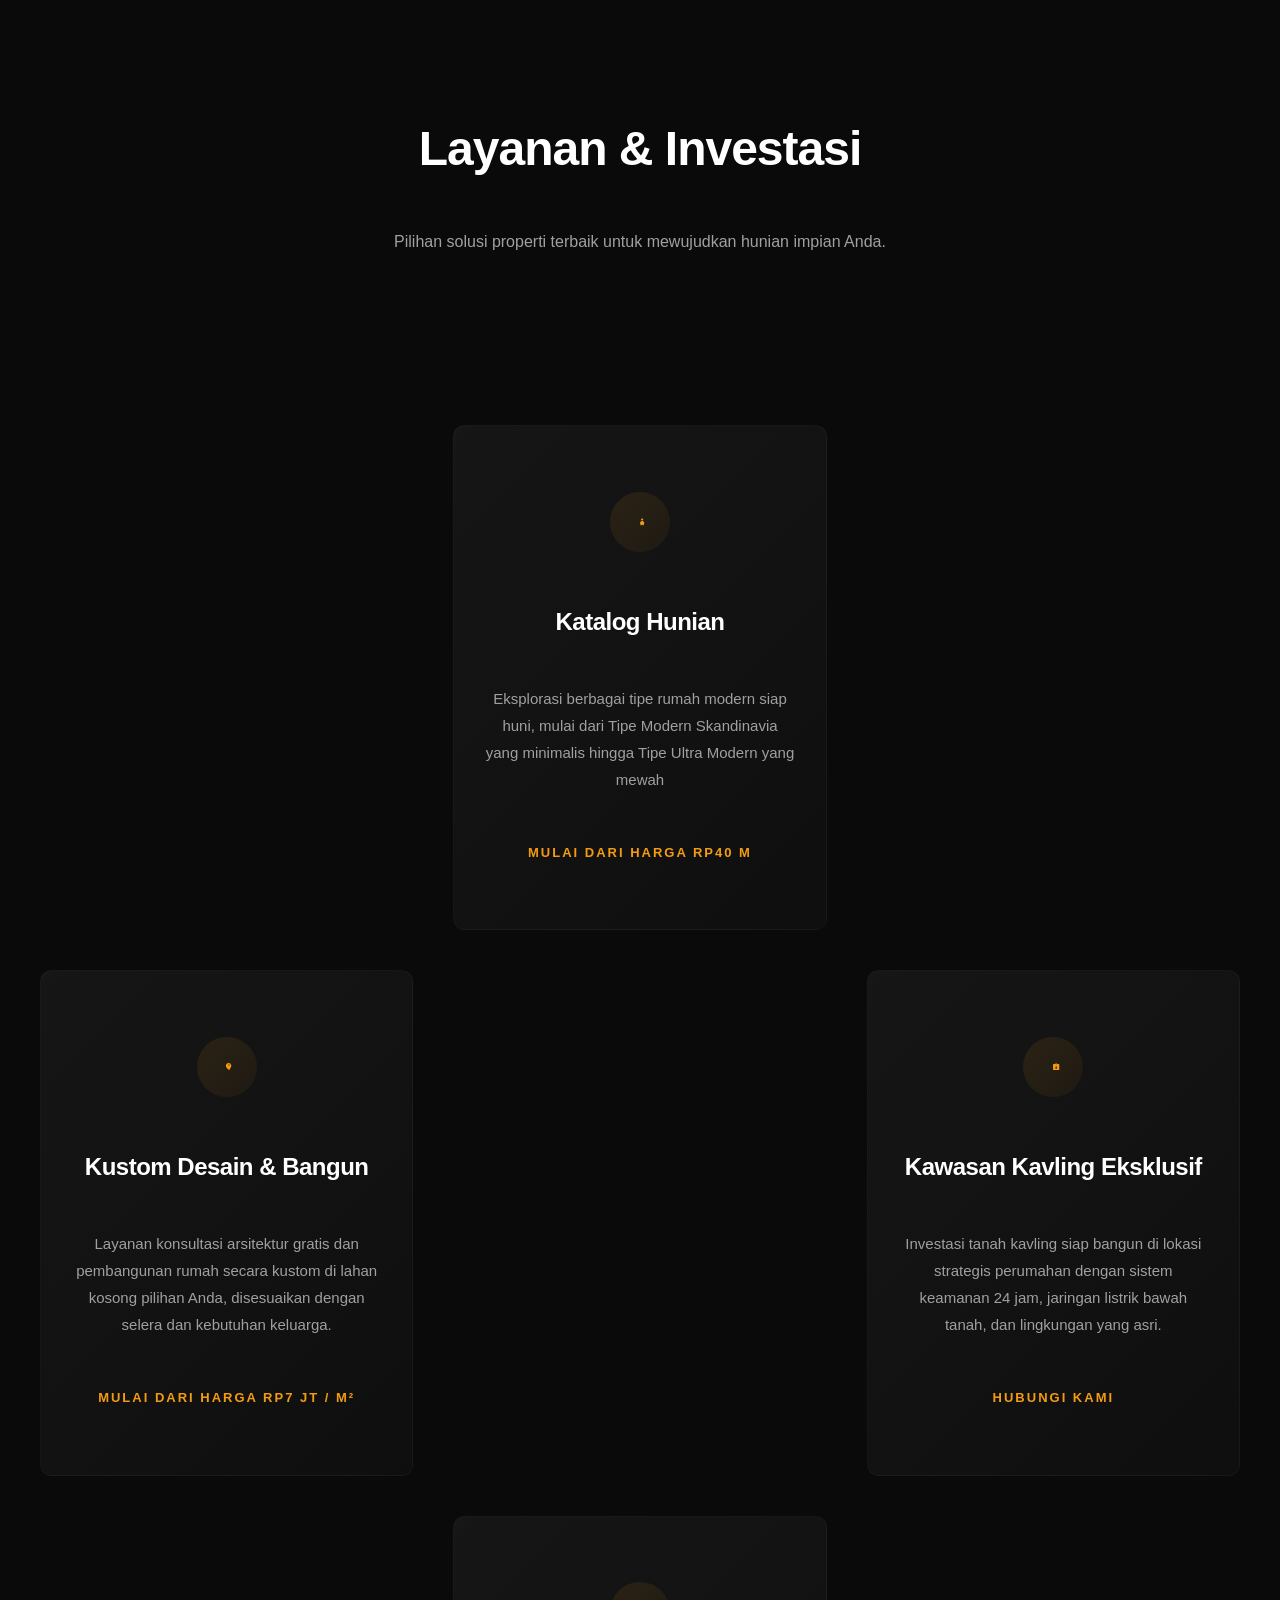
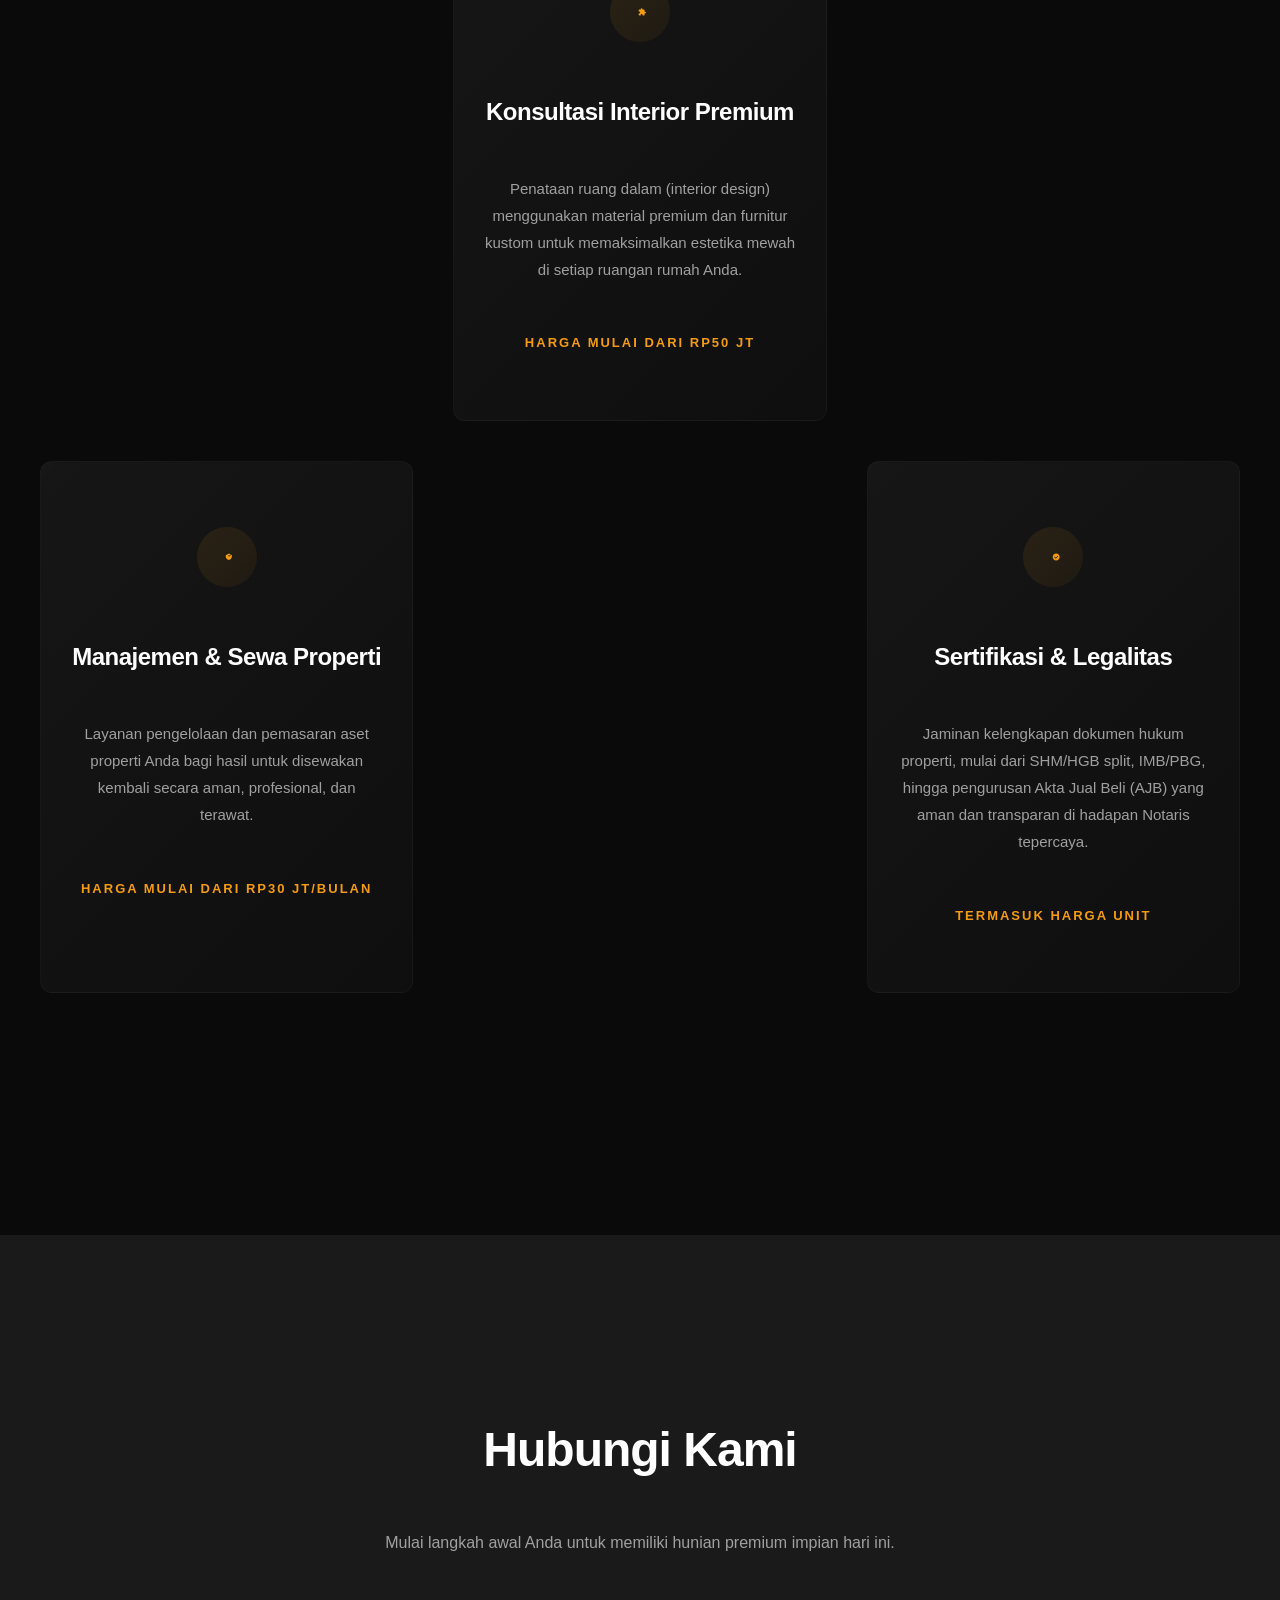
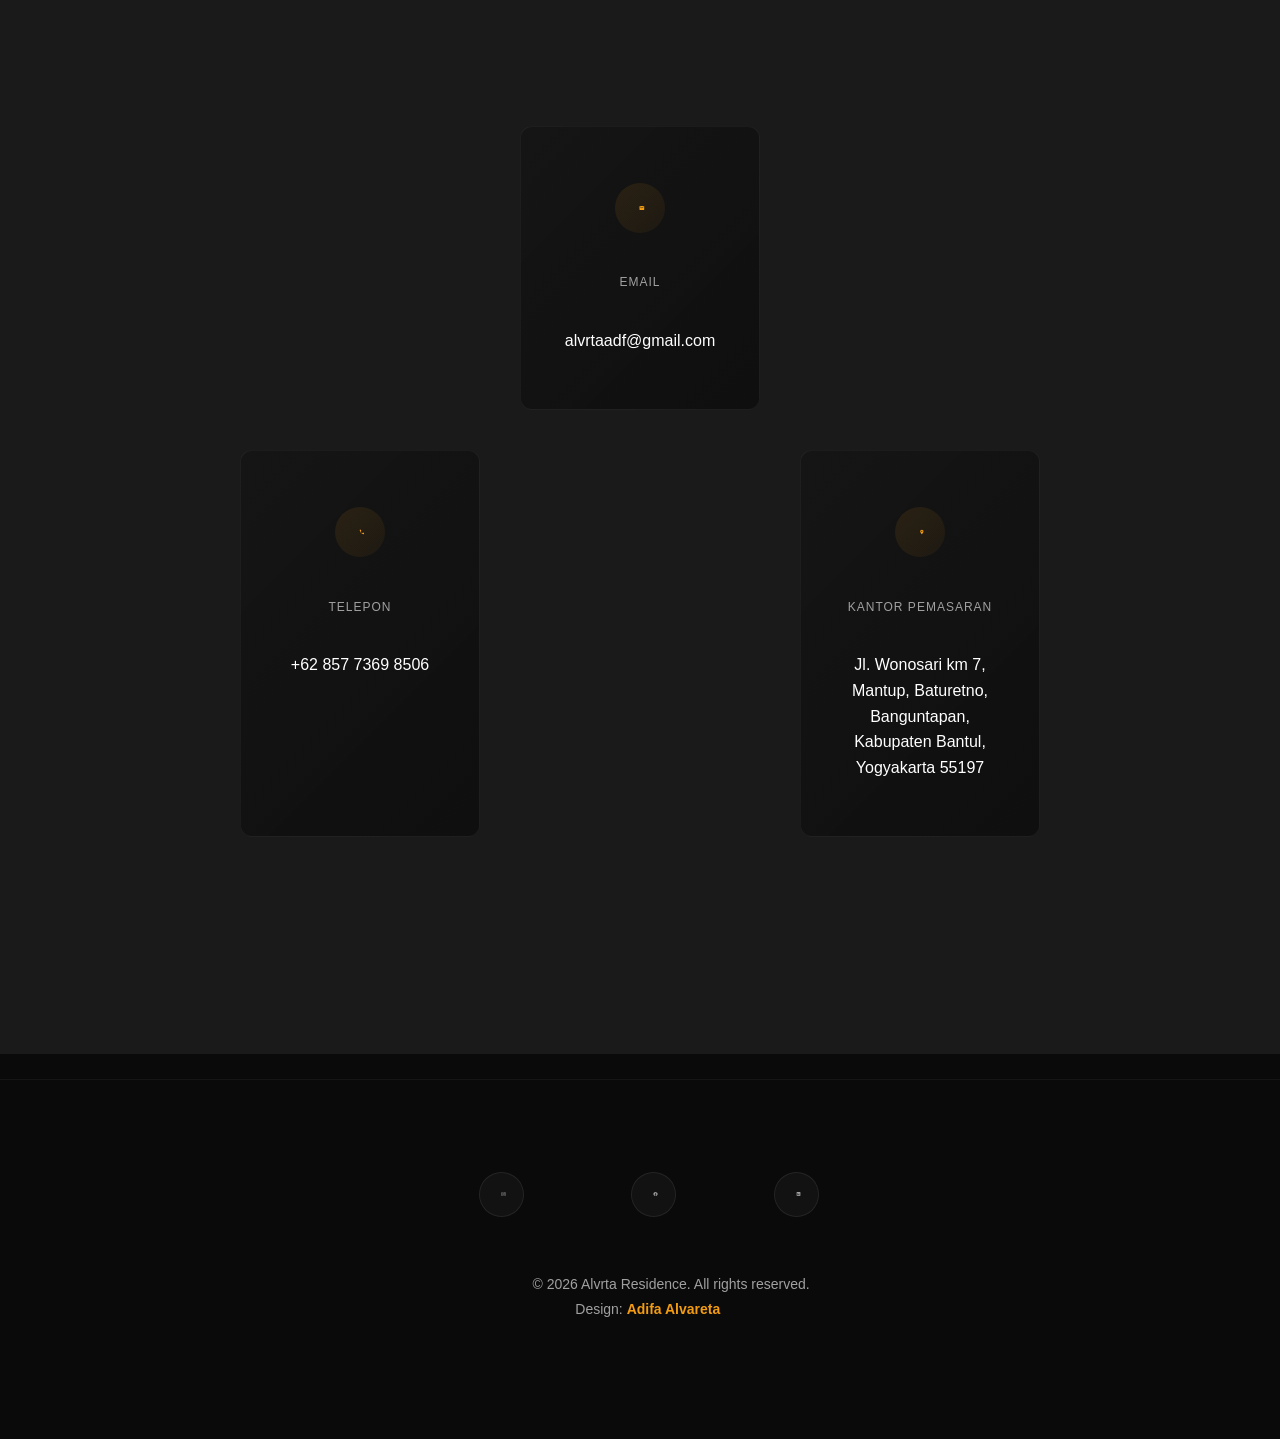
==== commit 8f4b0e95: "Update index.html" ====
--- a/index.html
+++ b/index.html
@@ -26,7 +26,7 @@
         <svg viewBox="0 0 24 24" xmlns="http://www.w3.org/2000/svg">
             <path d="M12 20C16.4 20 20 16.4 20 12C20 7.6 16.4 4 12 4C7.6 4 4 7.6 4 12C4 16.4 7.6 20 12 20M12 2C18.5 2 22 6.5 22 12C22 17.5 17.5 22 12 22C6.5 22 2 17.5 2 12C2 6.5 6.5 2 12 2M14.3 16.2L12 10L9.7 16.2L7 11.3L11.3 7L16.2 9.7L14.3 16.2M8.8 17L12 8L15.2 17L20 12L15.2 7L12 15L8.8 7L4 12L8.8 17Z"/>
         </svg>
-        Amber Folio
+        Alvrta
     </a>
     
     <ul class="nav-menu" id="navMenu">
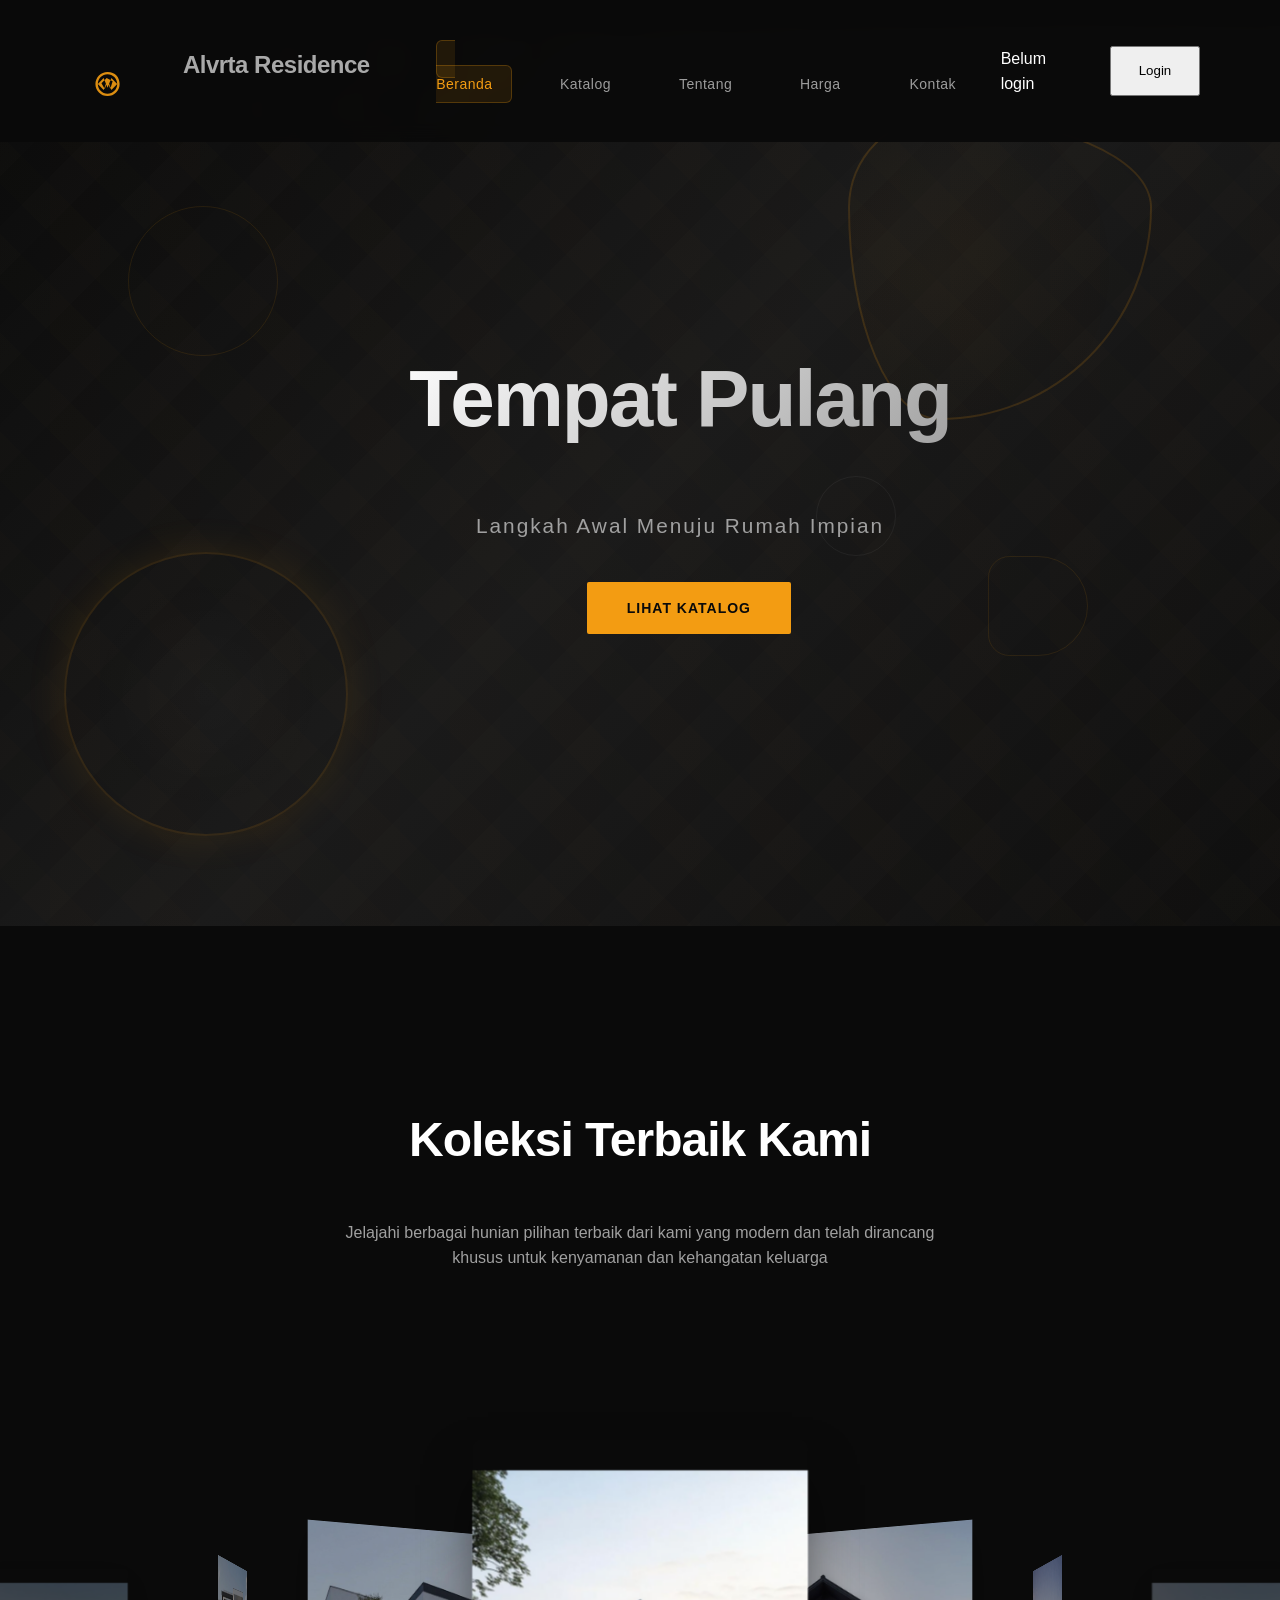
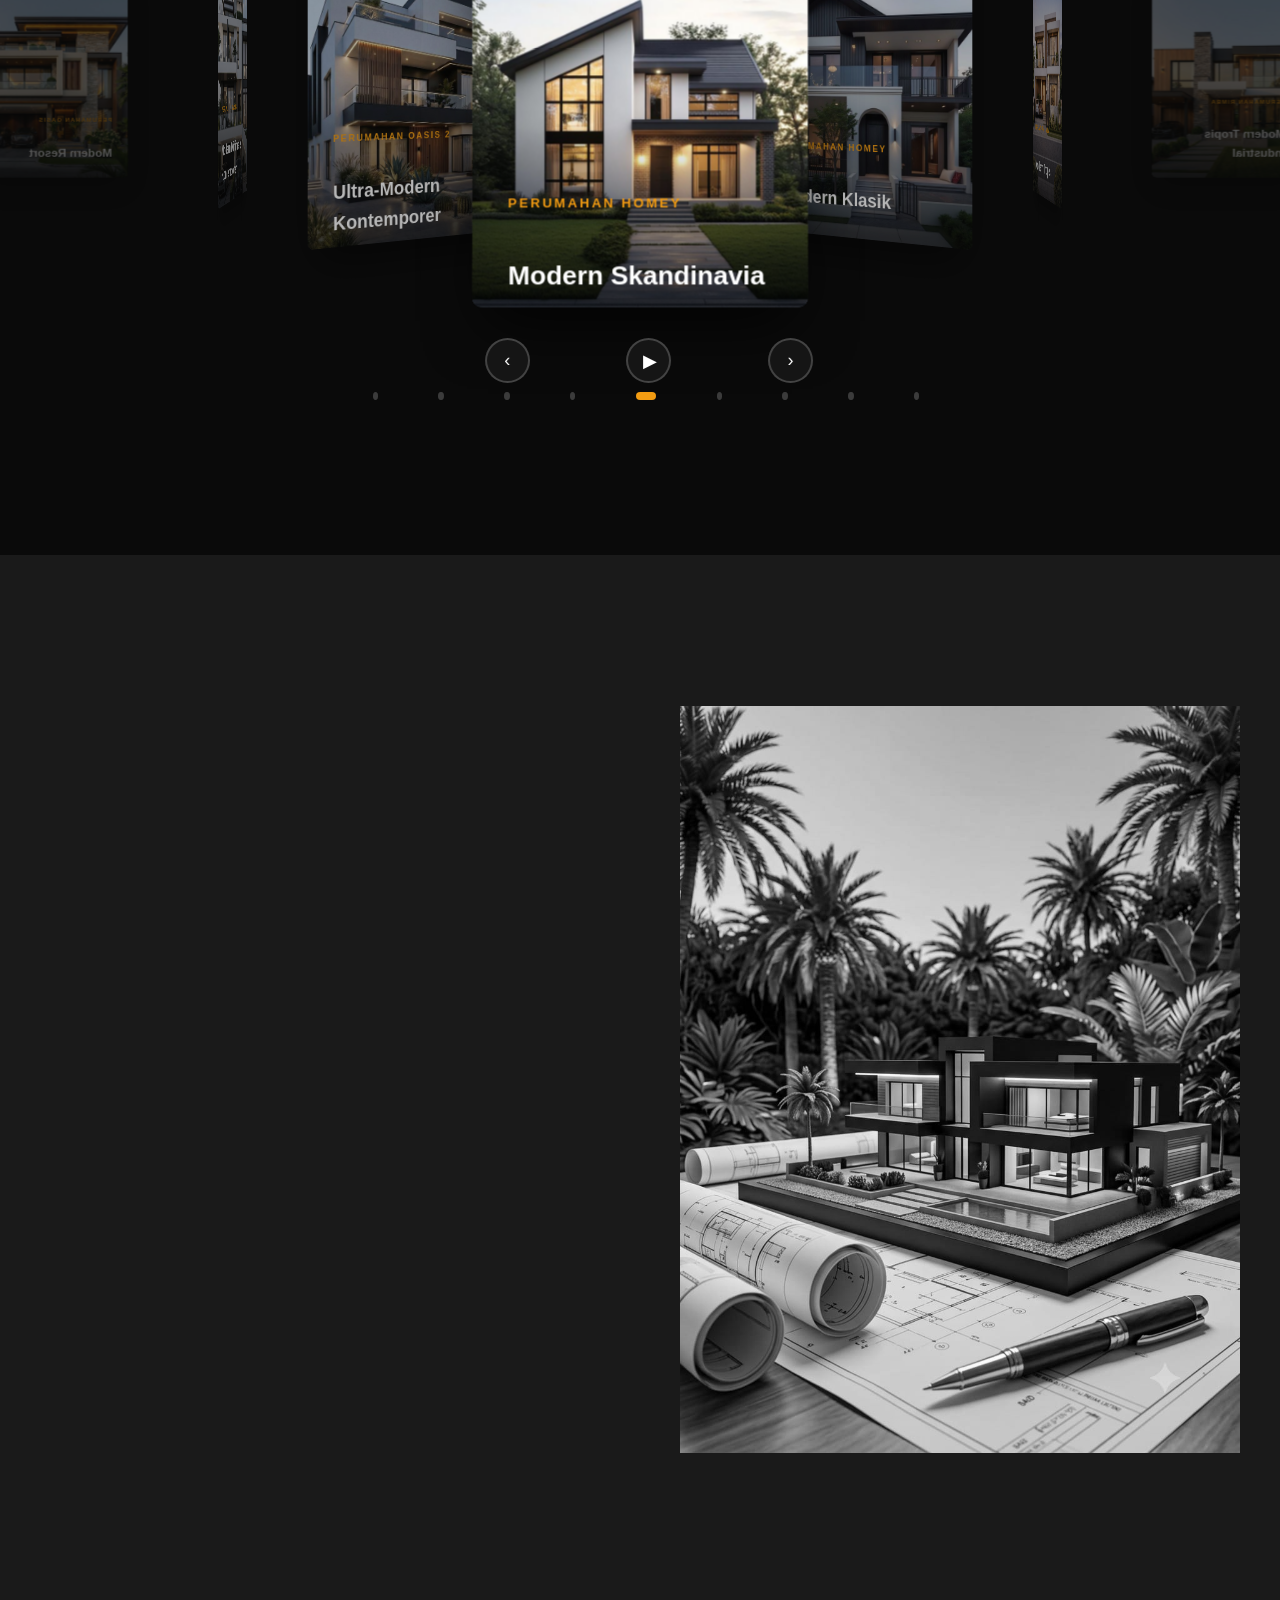
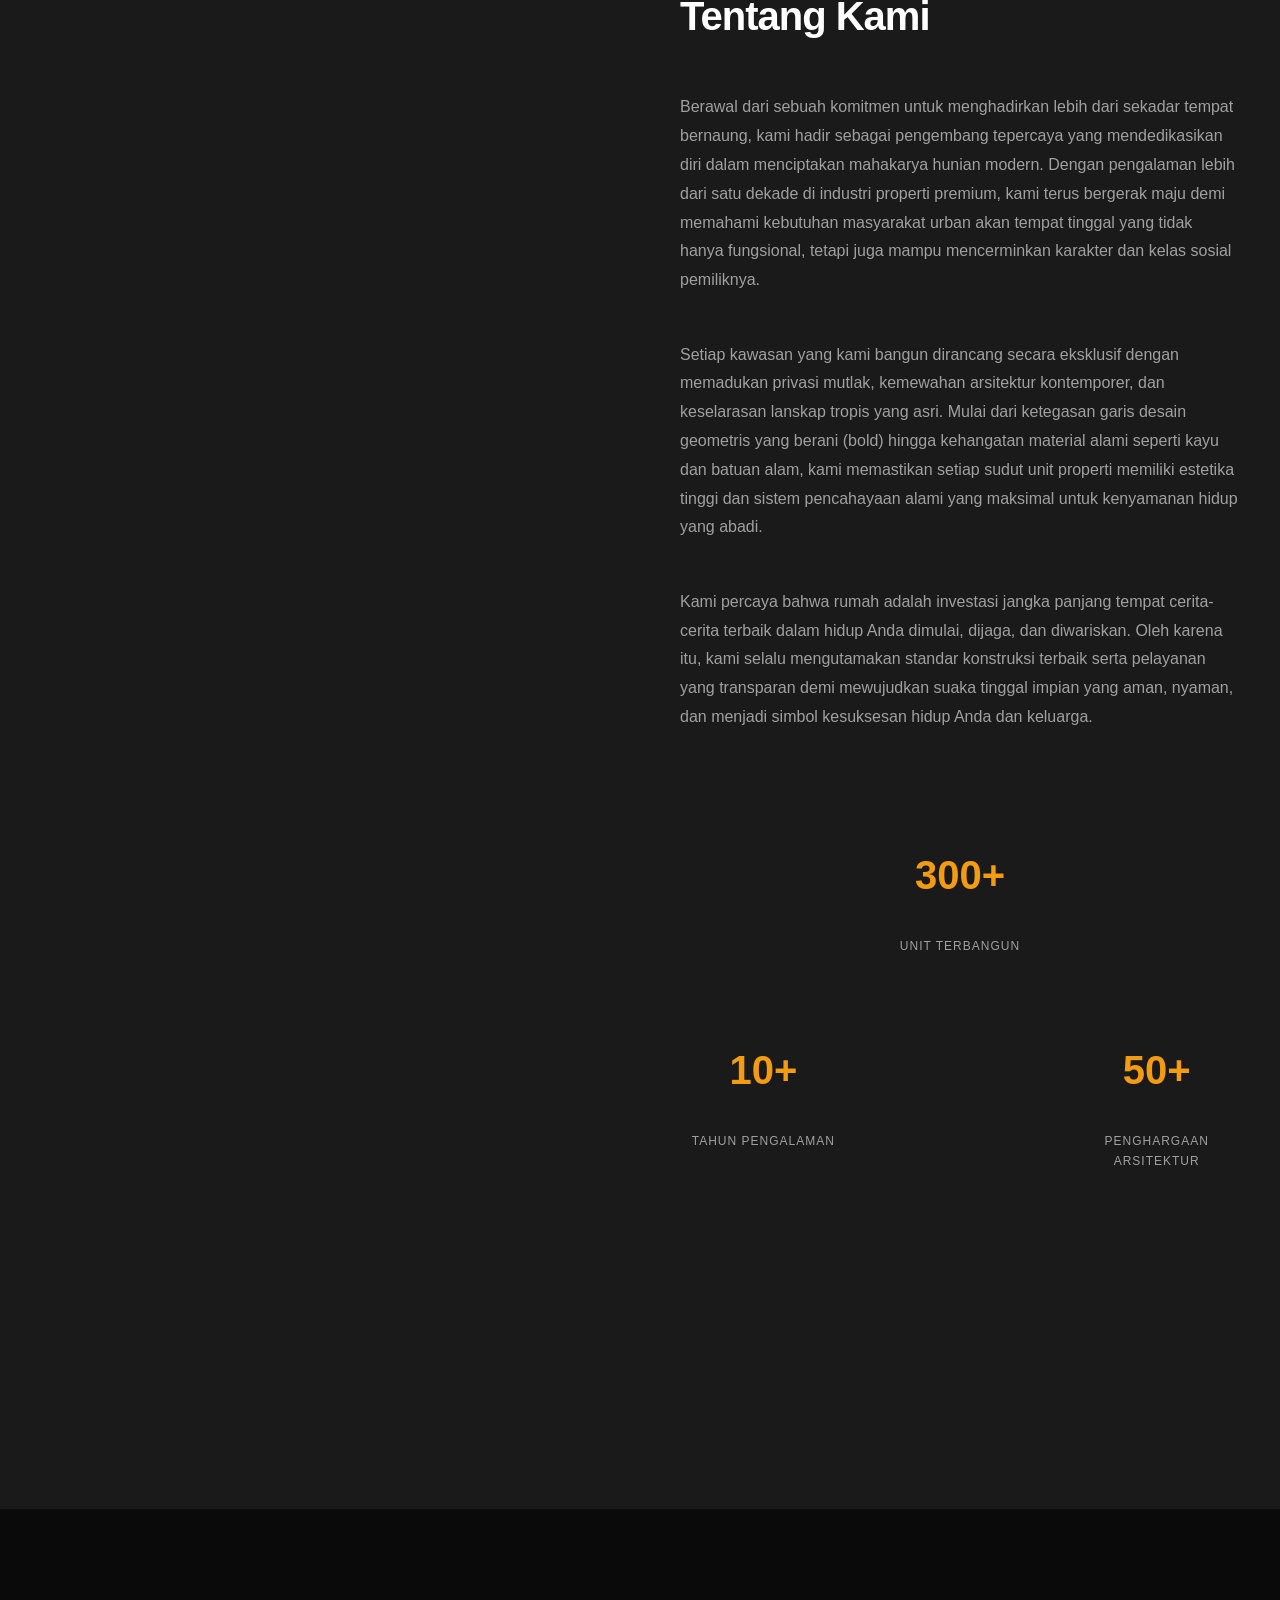
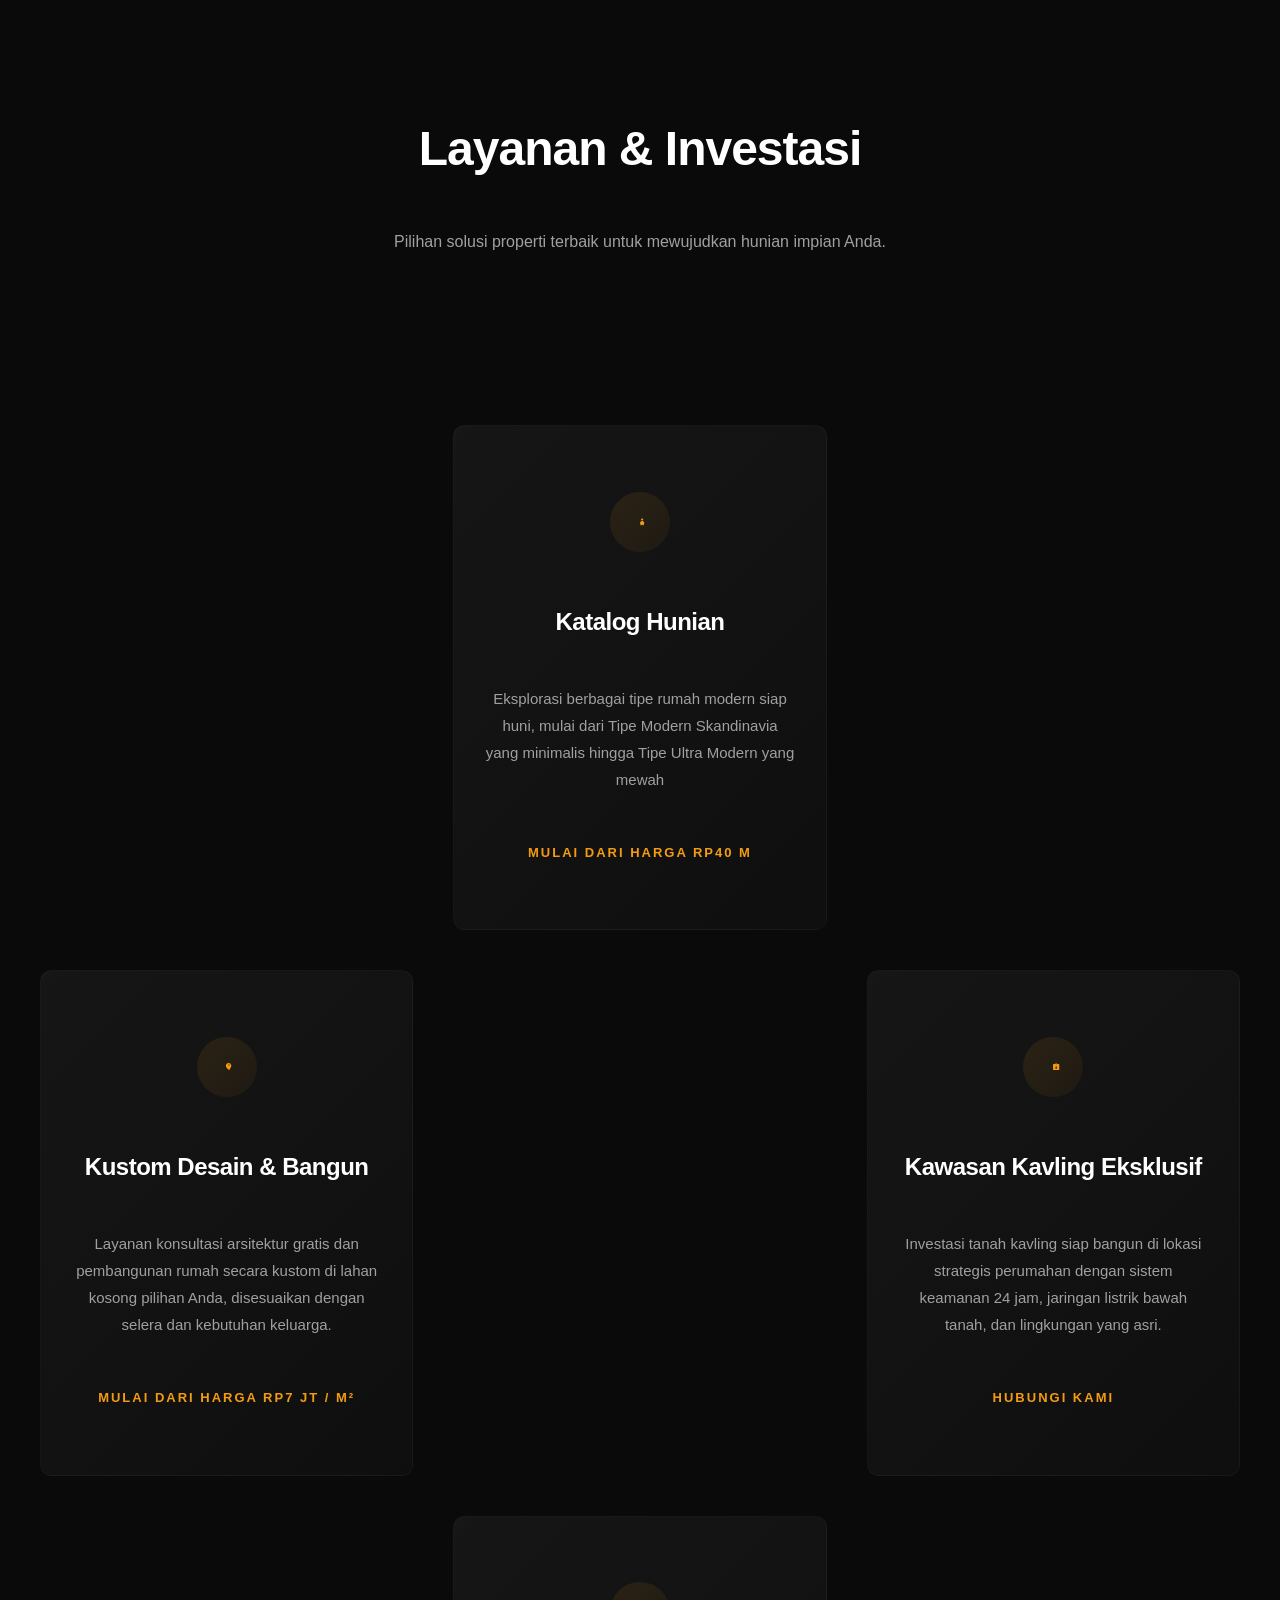
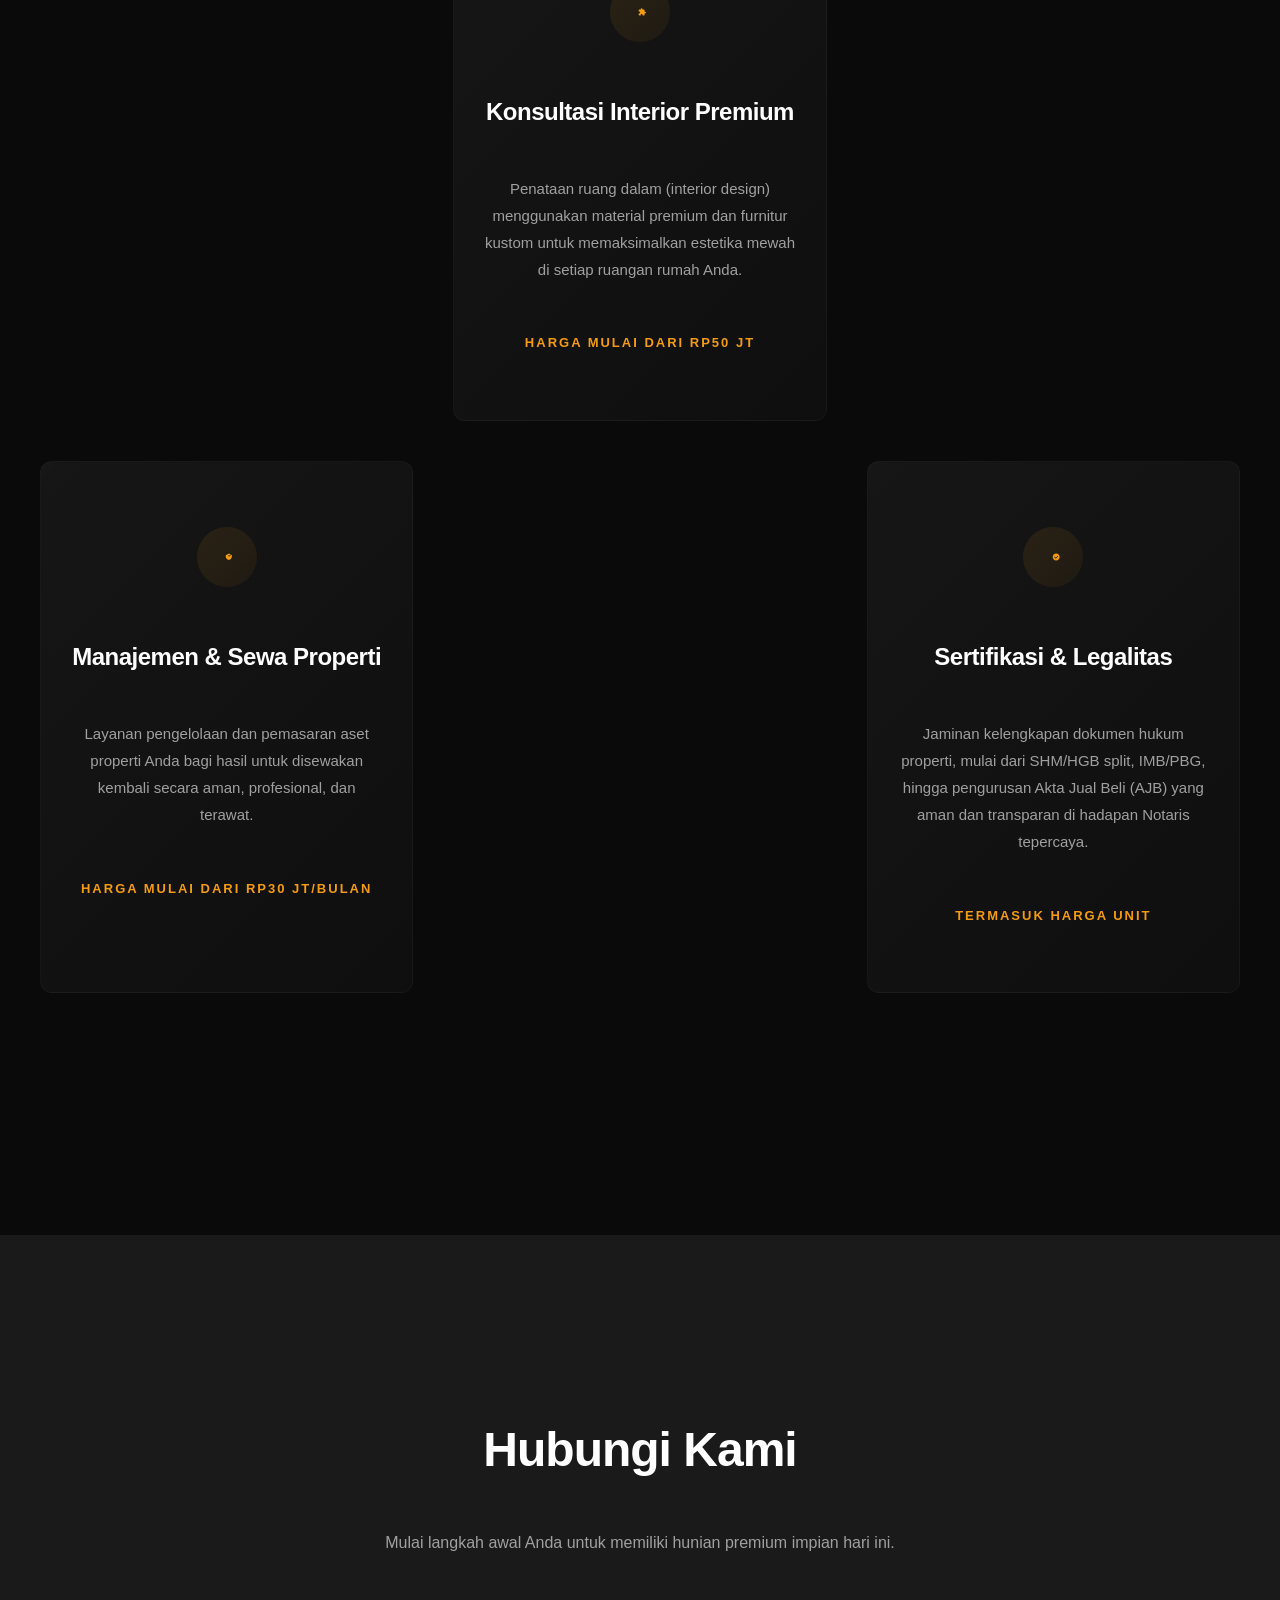
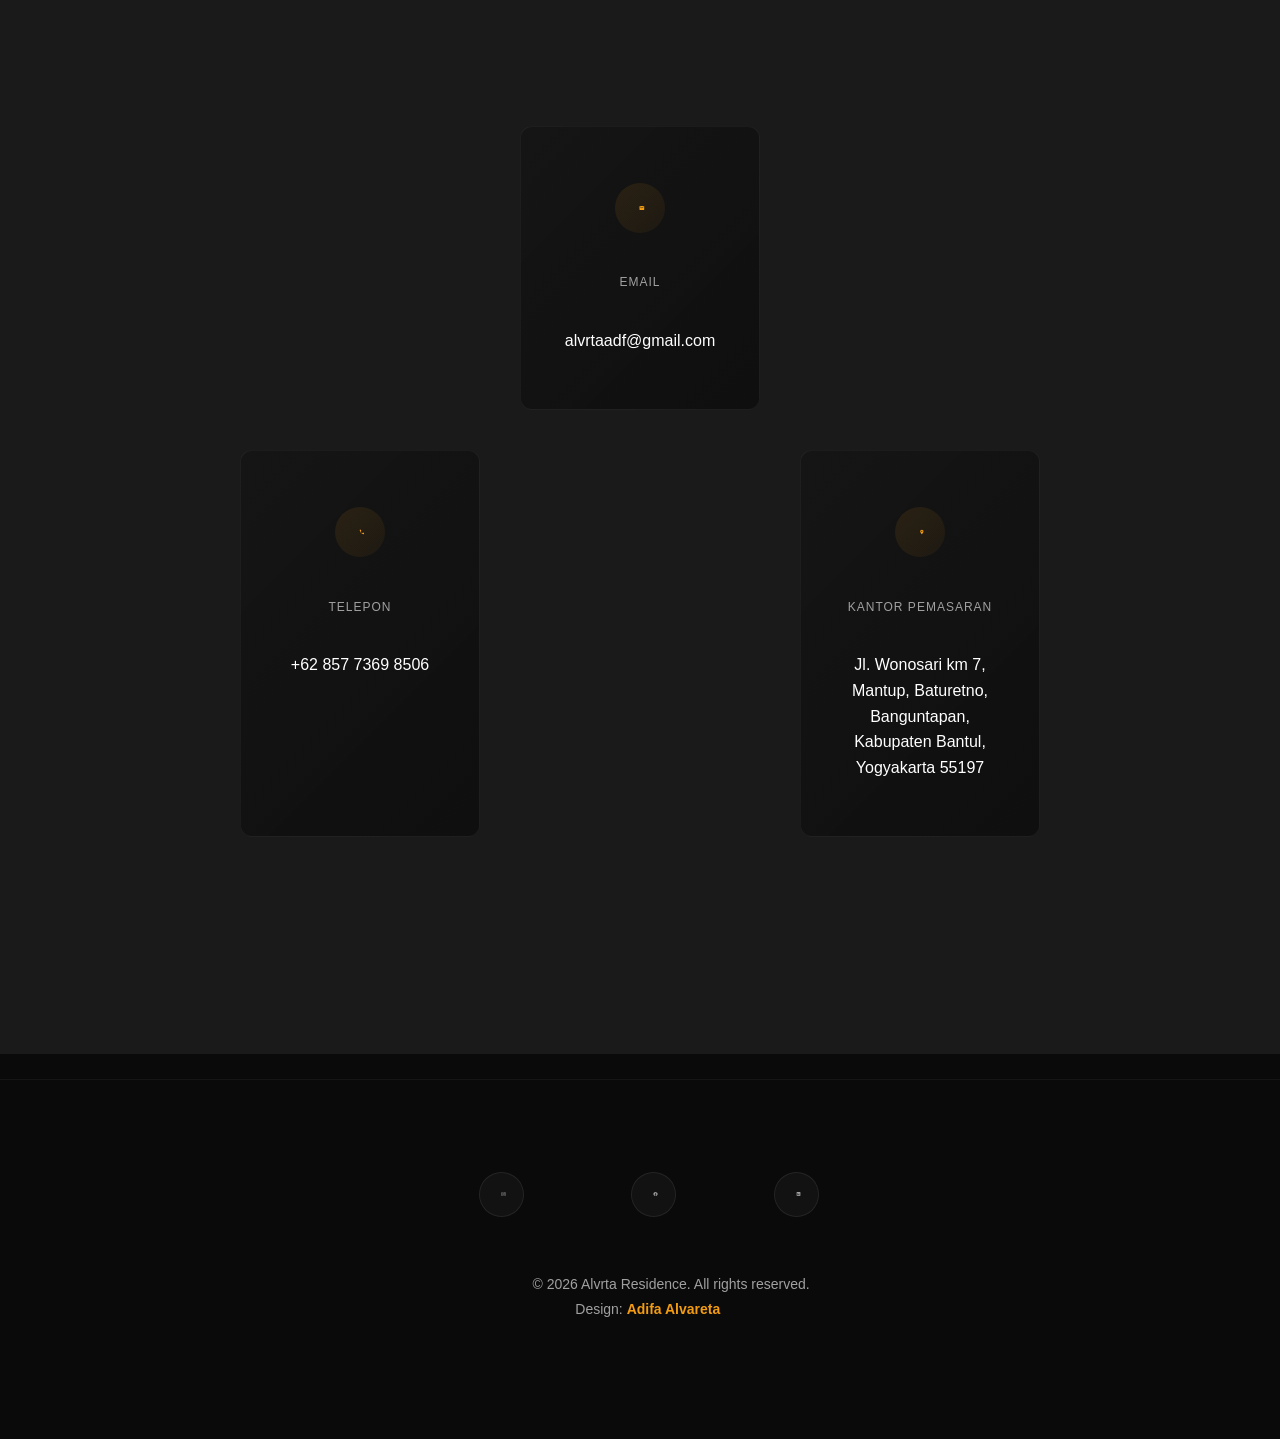
==== commit af2b75aa: "Update index.html" ====
--- a/index.html
+++ b/index.html
@@ -26,7 +26,7 @@
         <svg viewBox="0 0 24 24" xmlns="http://www.w3.org/2000/svg">
             <path d="M12 20C16.4 20 20 16.4 20 12C20 7.6 16.4 4 12 4C7.6 4 4 7.6 4 12C4 16.4 7.6 20 12 20M12 2C18.5 2 22 6.5 22 12C22 17.5 17.5 22 12 22C6.5 22 2 17.5 2 12C2 6.5 6.5 2 12 2M14.3 16.2L12 10L9.7 16.2L7 11.3L11.3 7L16.2 9.7L14.3 16.2M8.8 17L12 8L15.2 17L20 12L15.2 7L12 15L8.8 7L4 12L8.8 17Z"/>
         </svg>
-        Alvrta
+        Alvrta Residence
     </a>
     
     <ul class="nav-menu" id="navMenu">
